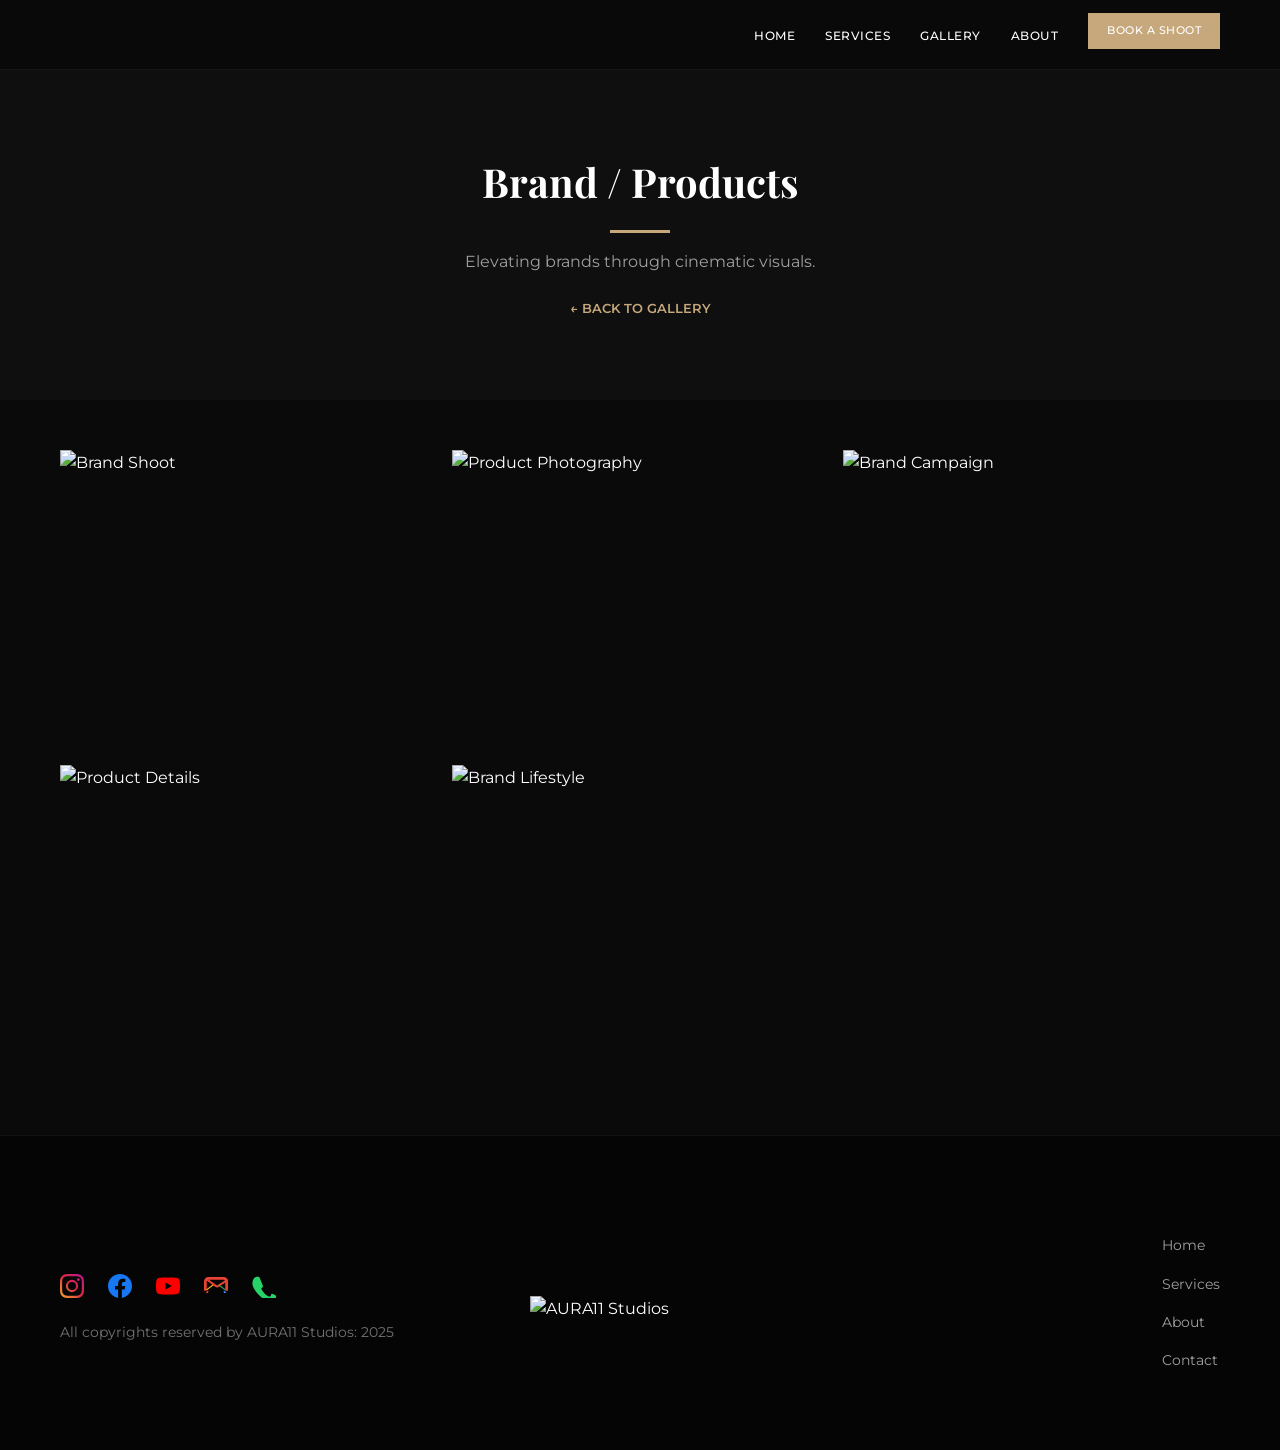
==== gallery-brand.html @ 8ce95c7d "Add files via upload" ====
<!DOCTYPE html>
<html lang="en">

<head>
    <meta charset="UTF-8">
    <meta name="viewport" content="width=device-width, initial-scale=1.0">
    <title>Brand & Products | AURA11 Studios</title>
    <meta name="description" content="Product photography and brand films by AURA11 Studios.">

    <!-- Fonts -->
    <link rel="preconnect" href="https://fonts.googleapis.com">
    <link rel="preconnect" href="https://fonts.gstatic.com" crossorigin>
    <link
        href="https://fonts.googleapis.com/css2?family=Montserrat:wght@300;400;500;600&family=Playfair+Display:ital,wght@0,400;0,600;0,700;1,400&display=swap"
        rel="stylesheet">

    <!-- CSS -->
    <link rel="stylesheet" href="style.css">
    <!-- Animations -->
    <link rel="stylesheet" href="css/animations.css">
</head>

<body>

    <!-- Header / Navigation -->
    <header id="main-header">
        <div class="container header-content">
            <a href="index.html" class="logo">
                <img src="images/logo.png" alt="AURA11 Studios" style="height: 130px; width: auto;">
            </a>
            <nav class="desktop-nav">
                <ul>
                    <li><a href="index.html#home">Home</a></li>
                    <li><a href="index.html#services">Services</a></li>
                    <li><a href="index.html#gallery" class="active">Gallery</a></li>
                    <li><a href="index.html#about">About</a></li>
                    <li><a href="index.html#contact" class="btn btn-primary small">Book a Shoot</a></li>
                </ul>
            </nav>
            <div class="mobile-menu-toggle">
                <span></span>
                <span></span>
                <span></span>
            </div>
        </div>
    </header>

    <!-- Page Title Section -->
    <section class="section alt-bg" style="padding-top: 150px; padding-bottom: 40px;">
        <div class="container">
            <div class="section-header">
                <h2>Brand / Products</h2>
                <div class="separator"></div>
                <p class="section-intro">Elevating brands through cinematic visuals.</p>
                <div style="margin-top: 20px;">
                    <a href="index.html#gallery" class="btn-text">&larr; Back to Gallery</a>
                </div>
            </div>
        </div>
    </section>

    <!-- Gallery Grid -->
    <section class="section">
        <div class="container">
            <div class="gallery-grid">
                <!-- Image 1 -->
                <div class="gallery-item">
                    <img src="images/images2/30.16.JPG" alt="Brand Shoot">
                    <div class="gallery-overlay">
                        <h3>Brand Shoot</h3>
                        <p>Brand</p>
                    </div>
                </div>
                <!-- Image 2 -->
                <div class="gallery-item">
                    <img src="images/images2/MKD09073.jpg" alt="Product Photography">
                    <div class="gallery-overlay">
                        <h3>Product Photography</h3>
                        <p>Products</p>
                    </div>
                </div>
                <!-- Image 3 -->
                <div class="gallery-item">
                    <img src="images/images2/VRP02218.JPG" alt="Brand Campaign">
                    <div class="gallery-overlay">
                        <h3>Brand Campaign</h3>
                        <p>Brand</p>
                    </div>
                </div>
                <!-- Image 4 -->
                <div class="gallery-item">
                    <img src="images/images2/VRP02264.JPG" alt="Product Details">
                    <div class="gallery-overlay">
                        <h3>Product Details</h3>
                        <p>Products</p>
                    </div>
                </div>
                <!-- Image 5 -->
                <div class="gallery-item">
                    <img src="images/images2/brand.JPG" alt="Brand Lifestyle">
                    <div class="gallery-overlay">
                        <h3>Brand Lifestyle</h3>
                        <p>Brand</p>
                    </div>
                </div>
            </div>
        </div>
    </section>

    <!-- Footer -->
    <footer>
        <div class="container footer-content-grid">
            <!-- Left Column: Socials & Copyright -->
            <div class="footer-left">
                <div class="footer-socials">
                    <!-- Instagram -->
                    <a href="https://www.instagram.com/aura11_studios?igsh=eW1kbDA1bnYzZHl5" target="_blank"
                        class="social-icon" aria-label="Instagram">
                        <svg width="24" height="24" viewBox="0 0 24 24" fill="none" xmlns="http://www.w3.org/2000/svg">
                            <defs>
                                <linearGradient id="instaGrad" x1="2" y1="22" x2="22" y2="2"
                                    gradientUnits="userSpaceOnUse">
                                    <stop offset="0%" stop-color="#f09433" />
                                    <stop offset="25%" stop-color="#e6683c" />
                                    <stop offset="50%" stop-color="#dc2743" />
                                    <stop offset="75%" stop-color="#cc2366" />
                                    <stop offset="100%" stop-color="#bc1888" />
                                </linearGradient>
                            </defs>
                            <path
                                d="M12 2.163c3.204 0 3.584.012 4.85.07 3.252.148 4.771 1.691 4.919 4.919.058 1.265.069 1.645.069 4.849 0 3.205-.012 3.584-.069 4.849-.149 3.225-1.664 4.771-4.919 4.919-1.266.058-1.644.07-4.85.07-3.204 0-3.584-.012-4.849-.07-3.26-.149-4.771-1.699-4.919-4.92-.058-1.265-.07-1.644-.07-4.849 0-3.204.013-3.583.07-4.849.149-3.227 1.664-4.771 4.919-4.919 1.266-.057 1.645-.069 4.849-.069zM12 0C8.741 0 8.333.014 7.053.072 2.695.272.273 2.69.073 7.052.014 8.333 0 8.741 0 12c0 3.259.014 3.668.072 4.948.2 4.358 2.618 6.78 6.98 6.98C8.333 23.986 8.741 24 12 24c3.259 0 3.668-.014 4.948-.072 4.354-.2 6.782-2.618 6.979-6.98.059-1.28.073-1.689.073-4.948 0-3.259-.014-3.667-.072-4.947-.196-4.354-2.617-6.78-6.979-6.98C15.668.014 15.259 0 12 0zm0 5.838a6.162 6.162 0 100 12.324 6.162 6.162 0 000-12.324zM12 16a4 4 0 110-8 4 4 0 010 8zm6.406-11.845a1.44 1.44 0 100 2.881 1.44 1.44 0 000-2.881z"
                                fill="url(#instaGrad)" />
                        </svg>
                    </a>
                    <!-- Facebook -->
                    <a href="https://www.facebook.com" target="_blank" class="social-icon" aria-label="Facebook">
                        <svg width="24" height="24" viewBox="0 0 24 24" fill="#1877F2"
                            xmlns="http://www.w3.org/2000/svg">
                            <path
                                d="M24 12.073c0-6.627-5.373-12-12-12s-12 5.373-12 12c0 5.99 4.388 10.954 10.125 11.854v-8.385H7.078v-3.47h3.047V9.43c0-3.007 1.792-4.669 4.533-4.669 1.312 0 2.686.235 2.686.235v2.953H15.83c-1.491 0-1.956.925-1.956 1.874v2.25h3.328l-.532 3.47h-2.796v8.385C19.612 23.027 24 18.062 24 12.073z" />
                        </svg>
                    </a>
                    <!-- YouTube -->
                    <a href="https://m.youtube.com/%40aura11studios" target="_blank" class="social-icon"
                        aria-label="YouTube">
                        <svg width="24" height="24" viewBox="0 0 24 24" fill="#FF0000"
                            xmlns="http://www.w3.org/2000/svg">
                            <path
                                d="M23.498 6.186a3.016 3.016 0 00-2.122-2.136C19.505 3.545 12 3.545 12 3.545s-7.505 0-9.377.505A3.017 3.017 0 00.502 6.186C0 8.07 0 12 0 12s0 3.93.502 5.814a3.016 3.016 0 002.122 2.136c1.871.505 9.376.505 9.376.505s7.505 0 9.377-.505a3.015 3.015 0 002.122-2.136C24 15.93 24 12 24 12s0-3.93-.502-5.814zM9.545 15.568V8.432L15.818 12l-6.273 3.568z" />
                        </svg>
                    </a>
                    <!-- Gmail -->
                    <a href="mailto:aura11studios@gmail.com" class="social-icon" aria-label="Email">
                        <svg width="24" height="24" viewBox="0 0 24 24" fill="none" xmlns="http://www.w3.org/2000/svg">
                            <path
                                d="M19.5 3h-15C2.02 3 0 5.02 0 7.5v8.71c0 .32.22.58.53.58h1.66c.32 0 .53-.22.53-.53V7.5C2.72 6.54 3.5 5.72 4.5 5.72h15c.96 0 1.78.82 1.78 1.78v8.76c0 .31.22.53.53.53h1.66c.31 0 .53-.26.53-.58V7.5C24 5.02 21.98 3 19.5 3z"
                                fill="#EA4335" />
                            <path
                                d="M11.51 13.06L2.3 6.35c-.47-.35-.55-1.02-.19-1.46.36-.44 1.05-.51 1.49-.15l9.42 6.85 9.38-6.19c.47-.31 1.1-.18 1.41.29.31.47.18 1.1-.29 1.41l-9.33 6.16c-.68.45-1.57.4-2.18-.2z"
                                fill="#EA4335" />
                            <path d="M3.23 15.99l6.39-4.8L8.68 10.5 1.5 15.99h1.73z" fill="#FBBC04" />
                            <path d="M20.68 15.99l-6.26-4.52 1.05-.77 6.94 5.29h-1.73z" fill="#34A853" />
                            <path d="M1.5 15.99V18c0 .55.45 1 1 1h1.72v-3.01l-2.72 3z" fill="#EA4335" />
                            <path d="M22.5 15.99V18c0 .55-.45 1-1 1h-1.72v-3.01l2.72 3z" fill="#4285F4" />
                        </svg>
                    </a>
                    <!-- Phone -->
                    <a href="tel:+919849347208" class="social-icon" aria-label="Phone">
                        <svg width="24" height="24" viewBox="0 0 24 24" fill="#25D366"
                            xmlns="http://www.w3.org/2000/svg">
                            <path
                                d="M7.64 3.638c-.375-.85-1.087-.872-1.587-.887-.412-.013-.887-.013-1.362-.013-.475 0-1.25.175-1.9.875C2.138 4.313.4 5.963.4 9.325c0 3.363 2.45 6.613 2.8 7.075.337.463 4.8 7.338 11.625 10.288 4.525 1.95 5.45 1.563 6.425 1.463 1.087-.1 3.487-1.425 3.975-2.8.487-1.375.487-2.55.337-2.8-.15-.25-.55-.4-1.162-.713-.613-.312-3.626-1.787-4.188-2-.563-.2-1.013.063-1.188 1.038-.287 1.6-1.5 1.838-2.225 1.5-3.325-1.55-5.5-3.875-7.375-7.188-.413-.737.412-1.1.912-1.725.213-.262.438-.6.65-.95.225-.363.113-.688-.05-.9-.163-.213-1.425-3.438-1.938-4.713z" />
                        </svg>
                    </a>
                </div>
                <p class="copyright">All copyrights reserved by AURA11 Studios: 2025</p>
            </div>
            <!-- Center Column: Logo -->
            <div class="footer-center">
                <img src="images/aura_logo_gold.png" alt="AURA11 Studios" class="footer-logo">
            </div>
            <!-- Right Column: Links -->
            <div class="footer-right">
                <ul class="footer-links">
                    <li><a href="index.html">Home</a></li>
                    <li><a href="index.html#services">Services</a></li>
                    <li><a href="index.html#about">About</a></li>
                    <li><a href="index.html#contact">Contact</a></li>
                </ul>
            </div>
        </div>
    </footer>

    <!-- Lightbox Modal -->
    <div id="lightbox" class="lightbox">
        <span class="lightbox-close">&times;</span>
        <img class="lightbox-content" id="lightbox-img">
        <div class="lightbox-caption"></div>
    </div>

    <!-- JS -->
    <script src="main.js"></script>
    <script defer src="js/animations.js"></script>
</body>

</html>

<!-- Lightbox Modal -->
<div id="lightbox" class="lightbox">
    <span class="lightbox-close">&times;</span>
    <img class="lightbox-content" id="lightbox-img">
    <div class="lightbox-caption"></div>
</div>

<!-- JS -->
<script src="main.js"></script>
<script defer src="js/animations.js"></script>
</body>

</html>
---- style.css ----
:root {
    /* Colors */
    --bg-dark: #0a0a0a;
    --bg-card: #141414;
    --bg-light: #ffffff;
    --text-primary: #ffffff;
    --text-secondary: #a0a0a0;
    --text-dark: #1a1a1a;
    --accent-gold: #c6a87c;
    --accent-gold-hover: #b0936a;
    /* Typography */
    --font-heading: 'Playfair Display', serif;
    --font-body: 'Montserrat', sans-serif;
    /* Spacing */
    --spacing-container: 1200px;
    --spacing-section: 6rem;
}

* {
    margin: 0;
    padding: 0;
    box-sizing: border-box;
}

html {
    scroll-behavior: smooth;
    scroll-padding-top: 150px;
    /* Offset for fixed header */
}

body {
    font-family: var(--font-body);
    background-color: var(--bg-dark);
    color: var(--text-primary);
    line-height: 1.6;
    overflow-x: hidden;
}

h1,
h2,
h3,
h4,
h5,
h6 {
    font-family: var(--font-heading);
    color: var(--text-primary);
}

a {
    text-decoration: none;
    color: inherit;
    transition: all 0.3s ease;
}

ul {
    list-style: none;
}

img {
    max-width: 100%;
    display: block;
}

/* Utilities */
.container {
    max-width: var(--spacing-container);
    margin: 0 auto;
    padding: 0 20px;
}

.section {
    padding: 70px 0;
}

.section+.section {
    padding-top: 50px;
}

.alt-bg {
    background-color: #0f0f0f;
}

.section-header {
    text-align: center;
    margin-bottom: 2.5rem;
}

.section-header h2 {
    font-size: 2.5rem;
    margin-bottom: 1rem;
    margin-top: 0;
}

.section-header.text-left {
    text-align: left;
}

.section-header .separator.left {
    margin: 0;
}

.section-intro {
    color: var(--text-secondary);
    margin-top: 1rem;
    max-width: 600px;
    margin-left: auto;
    margin-right: auto;
}

.separator {
    width: 60px;
    height: 3px;
    background-color: var(--accent-gold);
    margin: 0 auto;
}

/* Buttons */
.btn {
    display: inline-block;
    padding: 14px 32px;
    font-size: 0.9rem;
    font-weight: 500;
    text-transform: uppercase;
    letter-spacing: 1px;
    cursor: pointer;
    border: 1px solid transparent;
    transition: all 0.3s ease;
}

.btn-primary {
    background-color: var(--accent-gold);
    color: var(--bg-dark);
}

.btn-primary:hover {
    background-color: var(--accent-gold-hover);
}

.btn-secondary {
    border-color: var(--text-primary);
    color: var(--text-primary);
    background: transparent;
}

.btn-secondary:hover {
    background-color: var(--text-primary);
    color: var(--bg-dark);
}

.btn.small {
    padding: 10px 20px;
    font-size: 0.8rem;
}

.btn-text {
    background: none;
    border: none;
    color: var(--accent-gold);
    font-weight: 600;
    cursor: pointer;
    text-transform: uppercase;
    font-size: 0.8rem;
    padding: 0;
}

.btn-text:hover {
    color: var(--text-primary);
}

/* Header */
.mobile-menu-overlay {
    display: none;
}

#main-header {
    position: fixed;
    top: 0;
    left: 0;
    width: 100%;
    z-index: 1000;
    padding: 10px 0;
    /* Compact padding */
    background: rgba(10, 10, 10, 0.95);
    backdrop-filter: blur(10px);
    border-bottom: 1px solid rgba(255, 255, 255, 0.05);
    height: 70px;
    /* Fixed compact height */
    display: flex;
    align-items: center;
}

.header-content {
    display: flex;
    justify-content: space-between;
    align-items: center;
    width: 100%;
    height: 100%;
}

.logo {
    display: flex;
    align-items: center;
    position: relative;
    height: 100%;
    width: 200px;
    /* Reserve width for layout */
}

.logo img {
    /* Large visual size, decoupled from layout height */
    height: 120px;
    width: auto;
    position: absolute;
    top: 50%;
    left: 0;
    transform: translateY(-50%);
    transition: height 0.3s ease;
}

@media (max-width: 768px) {
    .logo img {
        height: 80px !important;
        /* Smaller but still bold on mobile */
    }
}

.desktop-nav ul {
    display: flex;
    align-items: center;
    gap: 30px;
}

.desktop-nav a {
    font-size: 0.75rem;
    text-transform: uppercase;
    letter-spacing: 0.5px;
    font-weight: 500;
    position: relative;
    padding-bottom: 3px;
    color: var(--text-primary);
}

.desktop-nav a:hover {
    color: var(--accent-gold);
}

.desktop-nav a::after {
    content: '';
    position: absolute;
    bottom: 0;
    left: 0;
    width: 0;
    height: 1px;
    background-color: var(--accent-gold);
    transition: width 0.3s ease;
}

.desktop-nav a.active::after {
    width: 100%;
}


.desktop-nav a.active {
    color: var(--accent-gold);
}

/* Compact Button for Header */
.btn.small {
    padding: 8px 18px;
    font-size: 0.7rem;
    letter-spacing: 0.5px;
    border-radius: 0;
    border: 1px solid var(--accent-gold);
}

/* Hero Section */
/* Hero Section (Cinematic Redesign) */
/* Hero Section (Cinematic Redesign) */
#hero {
    position: relative;
    height: 100vh;
    height: 100dvh;
    /* Mobile friendly */
    width: 100%;
    display: flex;
    justify-content: center;
    align-items: center;
    text-align: center;
    overflow: hidden;
    /* Clips the zooming image */
}

/* Background Wrapper (For Parallax/Zoom) */
.hero-bg-wrapper {
    position: absolute;
    top: 0;
    left: 0;
    width: 100%;
    height: 100%;
    z-index: -2;
}

.hero-bg-image {
    width: 100%;
    height: 100%;
    background-size: cover;
    background-position: center;
    /* Ken Burns Effect */
    animation: kenBurns 20s infinite alternate ease-in-out;
    transform-origin: center center;
    will-change: transform;
}

/* Ken Burns Keyframes */
@keyframes kenBurns {
    0% {
        transform: scale(1);
    }

    100% {
        transform: scale(1.25);
    }
}

/* Cinematic Overlays */
.hero-overlay {
    position: absolute;
    top: 0;
    left: 0;
    width: 100%;
    height: 100%;
    background: linear-gradient(to bottom,
            rgba(10, 10, 10, 0.3) 0%,
            rgba(10, 10, 10, 0.4) 50%,
            rgba(10, 10, 10, 0.9) 100%),
        radial-gradient(circle at center, transparent 0%, rgba(0, 0, 0, 0.4) 100%);
    z-index: -1;
}

/* Film Grain Texture */
.hero-grain {
    position: absolute;
    top: 0;
    left: 0;
    width: 100%;
    height: 100%;
    pointer-events: none;
    z-index: -1;
    opacity: 0.05;
    background-image: url("data:image/svg+xml,%3Csvg viewBox='0 0 200 200' xmlns='http://www.w3.org/2000/svg'%3E%3Cfilter id='noiseFilter'%3E%3CfeTurbulence type='fractalNoise' baseFrequency='0.65' numOctaves='3' stitchTiles='stitch'/%3E%3C/filter%3E%3Crect width='100%25' height='100%25' filter='url(%23noiseFilter)'/%3E%3C/svg%3E");
}

/* Content Styling */
.hero-content {
    position: relative;
    z-index: 2;
    padding: 0 20px;
    max-width: 900px;
}

.hero-content h1 {
    font-size: 4.5rem;
    font-weight: 700;
    line-height: 1.1;
    margin-bottom: 2rem;
    text-shadow: 0 10px 30px rgba(0, 0, 0, 0.5);
    color: #fff;
}

.hero-content h1 span {
    color: var(--accent-gold);
    font-style: italic;
    background: linear-gradient(45deg, #c6a87c, #f1dca7, #c6a87c);
    -webkit-background-clip: text;
    background-clip: text;
    -webkit-text-fill-color: transparent;
    background-size: 200% auto;
    animation: shine 4s linear infinite;
}

.hero-content p {
    font-size: 1.2rem;
    color: rgba(255, 255, 255, 0.9);
    margin-bottom: 3rem;
    max-width: 600px;
    margin-left: auto;
    margin-right: auto;
    font-weight: 300;
    letter-spacing: 0.5px;
}

/* Entrance Animations */
.animate-text {
    opacity: 0;
    transform: translateY(30px);
    animation: fadeInUp 1s cubic-bezier(0.2, 0.8, 0.2, 1) forwards;
}

.delay-1 {
    animation-delay: 0.5s;
}

.delay-2 {
    animation-delay: 0.8s;
}

.delay-3 {
    animation-delay: 1.1s;
}

.delay-4 {
    animation-delay: 1.5s;
}

@keyframes fadeInUp {
    to {
        opacity: 1;
        transform: translateY(0);
    }
}

@keyframes shine {
    to {
        background-position: 200% center;
    }
}

/* CTA Buttons */
.cta-group {
    display: flex;
    gap: 20px;
    justify-content: center;
}

.btn {
    padding: 16px 36px;
    border-radius: 4px;
    font-size: 0.9rem;
    font-weight: 500;
    text-transform: uppercase;
    letter-spacing: 1.5px;
    transition: all 0.4s cubic-bezier(0.2, 0.8, 0.2, 1);
    position: relative;
    overflow: hidden;
}

.btn-primary {
    background-color: var(--accent-gold);
    color: #000;
    border: 1px solid var(--accent-gold);
}

.btn-primary:hover {
    background-color: var(--accent-gold-hover);
    transform: translateY(-3px) scale(1.02);
    box-shadow: 0 10px 20px rgba(198, 168, 124, 0.3);
}

.btn-secondary {
    background-color: transparent;
    color: #fff;
    border: 1px solid rgba(255, 255, 255, 0.3);
    backdrop-filter: blur(5px);
}

.btn-secondary:hover {
    background-color: rgba(255, 255, 255, 0.1);
    border-color: #fff;
    transform: translateY(-3px);
}

/* Scroll Indicator */
.scroll-indicator {
    position: absolute;
    bottom: 40px;
    left: 50%;
    transform: translateX(-50%);
    opacity: 0.7;
}

.mouse {
    width: 26px;
    height: 42px;
    border: 2px solid rgba(255, 255, 255, 0.6);
    border-radius: 20px;
    position: relative;
}

.wheel {
    width: 2px;
    height: 6px;
    background: #fff;
    position: absolute;
    top: 8px;
    left: 50%;
    transform: translateX(-50%);
    border-radius: 2px;
    animation: scroll 2s infinite;
}

@keyframes scroll {
    0% {
        opacity: 1;
        top: 8px;
    }

    100% {
        opacity: 0;
        top: 24px;
    }
}

/* Hide Services Strip if no longer in HTML */
.hero-services-strip {
    display: none;
}



/* About Section */
.about-wrapper {
    display: flex;
    align-items: center;
    gap: 4rem;
}

.about-text {
    flex: 1;
}

.about-text .lead-text {
    font-size: 1.2rem;
    color: var(--text-primary);
    margin-bottom: 1.5rem;
    font-weight: 500;
}

.about-text p {
    color: var(--text-secondary);
    margin-bottom: 1.5rem;
}

.about-media {
    flex: 1;
}

.image-stack {
    position: relative;
    height: 400px;
}

.image-stack img {
    position: absolute;
    border-radius: 4px;
    object-fit: cover;
    box-shadow: 0 20px 40px rgba(0, 0, 0, 0.4);
}

.img-back {
    width: 80%;
    height: 100%;
    top: 0;
    right: 0;
    opacity: 0.6;
    border: 1px solid var(--text-secondary);
}

.img-front {
    width: 60%;
    height: 70%;
    bottom: -20px;
    left: 0;
    border: 2px solid var(--accent-gold);
    z-index: 1;
}

.stats-grid {
    display: flex;
    gap: 2rem;
    margin-top: 2rem;
    padding-top: 2rem;
    border-top: 1px solid rgba(255, 255, 255, 0.1);
}

.stat-item {
    display: flex;
    flex-direction: column;
}

.stat-number {
    font-family: var(--font-heading);
    font-size: 2rem;
    color: var(--accent-gold);
    font-weight: 700;
}

.stat-label {
    font-size: 0.8rem;
    text-transform: uppercase;
    color: var(--text-secondary);
}

/* Services Section */
.services-grid {
    display: grid;
    grid-template-columns: repeat(auto-fit, minmax(250px, 1fr));
    gap: 30px;
}

.service-card {
    background: var(--bg-card);
    padding: 40px 30px;
    border: 1px solid rgba(255, 255, 255, 0.05);
    transition: all 0.3s ease;
    cursor: default;
}

.service-card:hover {
    transform: translateY(-5px);
    border-color: var(--accent-gold);
    background: #1a1a1a;
}

.service-icon {
    font-size: 2.5rem;
    margin-bottom: 1.5rem;
    color: var(--accent-gold);
}

.service-card h3 {
    font-size: 1.2rem;
    margin-bottom: 1rem;
    font-weight: 600;
}

.service-card p {
    color: var(--text-secondary);
    font-size: 0.95rem;
}

/* Gallery Section */
.gallery-filters {
    display: flex;
    justify-content: center;
    flex-wrap: wrap;
    gap: 15px;
    margin-top: 2rem;
}

.filter-btn {
    background: transparent;
    border: 1px solid rgba(255, 255, 255, 0.2);
    color: var(--text-secondary);
    padding: 8px 20px;
    text-transform: uppercase;
    font-size: 0.8rem;
    cursor: pointer;
    transition: all 0.3s ease;
}

.filter-btn.active,
.filter-btn:hover {
    border-color: var(--accent-gold);
    color: var(--accent-gold);
}

.gallery-grid {
    display: grid;
    grid-template-columns: repeat(auto-fill, minmax(300px, 1fr));
    gap: 15px;
}

.gallery-item {
    position: relative;
    width: 100%;
    height: 300px;
    overflow: hidden;
    cursor: pointer;
}

.gallery-item img {
    width: 100%;
    height: 100%;
    object-fit: cover;
    transition: transform 0.5s ease;
}

.gallery-item:hover img {
    transform: scale(1.1);
}

.gallery-overlay {
    position: absolute;
    top: 0;
    left: 0;
    width: 100%;
    height: 100%;
    background: rgba(0, 0, 0, 0.7);
    display: flex;
    flex-direction: column;
    justify-content: center;
    align-items: center;
    opacity: 0;
    transition: opacity 0.3s ease;
}

.gallery-item:hover .gallery-overlay {
    opacity: 1;
}

.gallery-overlay h3 {
    font-size: 1.2rem;
    margin-bottom: 0.5rem;
}

.gallery-overlay p {
    color: var(--accent-gold);
    font-size: 0.9rem;
    text-transform: uppercase;
}

.gallery-item.hidden {
    display: none;
}

/* Team Section */
.team-grid {
    display: grid;
    grid-template-columns: repeat(auto-fit, minmax(250px, 1fr));
    gap: 30px;
}

.team-card {
    background: var(--bg-card);
    overflow: hidden;
    position: relative;
    border: 1px solid rgba(255, 255, 255, 0.05);
    transition: transform 0.4s ease, box-shadow 0.4s ease;
}

.team-card:hover {
    transform: translateY(-10px);
    box-shadow: 0 10px 20px rgba(0, 0, 0, 0.5);
    border-color: var(--accent-gold);
}

.team-img-wrapper {
    width: 100%;
    height: 350px;
    overflow: hidden;
}

.team-img-wrapper img {
    width: 100%;
    height: 100%;
    object-fit: cover;
    transition: transform 0.8s cubic-bezier(0.25, 1, 0.5, 1);
    filter: grayscale(100%);
}

.team-card:hover .team-img-wrapper img {
    transform: scale(1.1);
    filter: grayscale(0%);
}

.team-info {
    padding: 20px;
    text-align: center;
    position: relative;
    z-index: 2;
    background: var(--bg-card);
}

.team-info h3 {
    font-size: 1.2rem;
    margin-bottom: 0.5rem;
    color: var(--text-primary);
}

.team-info .role {
    color: var(--accent-gold);
    font-size: 0.9rem;
    text-transform: uppercase;
    letter-spacing: 1px;
}

/* GLOBAL ANIMATIONS */
.fade-in {
    opacity: 0;
    transform: translateY(30px);
    transition: opacity 0.8s ease-out, transform 0.8s ease-out;
    will-change: opacity, transform;
}

.fade-in.visible {
    opacity: 1;
    transform: translateY(0);
}

/* --- New About Section (Editorial) --- */
.about-section {
    background: #080808;
}

/* HERO */
.about-hero {
    position: relative;
    height: 65vh;
    overflow: hidden;
}

.about-hero img {
    width: 100%;
    height: 100%;
    object-fit: cover;
}

.about-hero-overlay {
    position: absolute;
    inset: 0;
    background: linear-gradient(rgba(0, 0, 0, 0.55),
            rgba(0, 0, 0, 0.85));
    display: flex;
    flex-direction: column;
    justify-content: center;
    align-items: center;
}

.about-hero-overlay h1 {
    font-size: clamp(2.5rem, 5vw, 4rem);
    margin-bottom: 12px;
}

/* STORY */
.about-story {
    padding: 80px 0 40px;
    /* REDUCED bottom padding */
}

.about-grid {
    display: grid;
    grid-template-columns: 1.1fr 0.9fr;
    gap: 60px;
    align-items: stretch;
    /* Stretch to match height */
}

.about-text .lead-text {
    font-size: 1.3rem;
    line-height: 1.5;
    margin-bottom: 24px;
    color: var(--accent-gold);
    /* Highlighting lead text */
}

.about-text p {
    margin-bottom: 18px;
    color: var(--text-secondary);
}

.about-steps {
    margin-top: 28px;
    font-style: italic;
    color: var(--accent-gold);
}

.about-image {
    height: 100%;
}

.about-image img {
    width: 100%;
    height: 100%;
    border-radius: 6px;
    object-fit: cover;
}

@media (max-width: 900px) {
    .about-grid {
        grid-template-columns: 1fr;
    }

    .about-hero {
        height: 50vh;
    }
}

/* Team Section Spacing Refinement */
.team-section {
    padding-top: 40px;
}

.team-section .section-header {
    margin-bottom: 2rem;
}

/* Visual Services Theme */
.services-visual {
    background: #080808;
}

.services-visual-grid {
    display: grid;
    grid-template-columns: repeat(auto-fit, minmax(260px, 1fr));
    gap: 30px;
}

.service-visual-card {
    position: relative;
    height: 340px;
    overflow: hidden;
    border: 1px solid rgba(255, 255, 255, 0.05);
    /* Subtle border for definition */
}

.service-visual-card img {
    width: 100%;
    height: 100%;
    object-fit: cover;
    transition: transform 0.8s cubic-bezier(.22, .9, .32, 1);
}

.service-visual-card::after {
    content: "";
    position: absolute;
    inset: 0;
    background: linear-gradient(to top,
            rgba(0, 0, 0, 0.85),
            rgba(0, 0, 0, 0.2));
}

.service-overlay {
    position: absolute;
    bottom: 0;
    padding: 32px;
    z-index: 2;
}

.service-overlay h3 {
    font-size: 1.4rem;
    margin-bottom: 0;
}

.service-line {
    display: block;
    width: 50px;
    height: 2px;
    background: var(--accent-gold);
    margin: 12px 0;
}

.service-overlay p {
    color: var(--text-secondary);
    font-size: 0.95rem;
}

.service-visual-card:hover img {
    transform: scale(1.1);
}

/* Staggered delay classes could be added via JS, 
   but we use the JS observer index for that currently. */

/* Image Reveal Effect */
.reveal-img {
    opacity: 0;
    transform: scale(0.95);
    transition: opacity 1s ease, transform 1s cubic-bezier(0.25, 1, 0.5, 1);
}

.reveal-img.visible {
    opacity: 1;
    transform: scale(1);
}

/* Equipment Section */
.equipment-grid {
    display: grid;
    grid-template-columns: repeat(auto-fit, minmax(250px, 1fr));
    gap: 30px;
}

.equipment-card {
    background: var(--bg-card);
    border: 1px solid rgba(255, 255, 255, 0.05);
    transition: all 0.3s ease;
    text-align: center;
    padding-bottom: 20px;
}

.equipment-card:hover {
    border-color: var(--accent-gold);
    transform: translateY(-5px);
}

.equipment-card img {
    width: 100%;
    height: 200px;
    object-fit: cover;
    margin-bottom: 1.5rem;
    filter: grayscale(100%);
    transition: filter 0.3s ease;
}

.equipment-card:hover img {
    filter: grayscale(0%);
}

.equipment-info h3 {
    font-size: 1.2rem;
    margin-bottom: 0.5rem;
}

.equipment-info p {
    color: var(--text-secondary);
    font-size: 0.9rem;
}

/* Testimonials Section */
.testimonials-grid {
    display: grid;
    grid-template-columns: repeat(auto-fit, minmax(300px, 1fr));
    gap: 30px;
}

.testimonial-card {
    background: var(--bg-card);
    padding: 40px;
    border-left: 3px solid var(--accent-gold);
    position: relative;
}

.testimonial-card .quote {
    font-size: 1.1rem;
    font-style: italic;
    color: var(--text-secondary);
    margin-bottom: 1.5rem;
    line-height: 1.8;
}

.client-info h4 {
    font-size: 1rem;
    font-weight: 600;
}

.client-info span {
    font-size: 0.8rem;
    color: var(--accent-gold);
    text-transform: uppercase;
}

/* Contact Section */
.contact-wrapper {
    max-width: 800px;
    margin: 0 auto;
}

.contact-form .form-group {
    margin-bottom: 1.5rem;
}

.contact-form .form-row {
    display: flex;
    gap: 20px;
}

.contact-form .form-row .form-group {
    flex: 1;
}

.contact-form label {
    display: block;
    margin-bottom: 0.5rem;
    font-size: 0.9rem;
    color: var(--text-secondary);
}

.contact-form input,
.contact-form select,
.contact-form textarea {
    width: 100%;
    padding: 12px 15px;
    background: rgba(20, 20, 20, 0.8);
    border: 1px solid rgba(255, 255, 255, 0.1);
    color: var(--text-primary);
    font-family: var(--font-body);
    font-size: 1rem;
    transition: all 0.3s ease;
}

.contact-form input:focus,
.contact-form select:focus,
.contact-form textarea:focus {
    border-color: var(--accent-gold);
    outline: none;
    background: rgba(20, 20, 20, 1);
}

.contact-form .form-actions {
    text-align: center;
    margin-top: 2rem;
}

/* Modals */
.lightbox,
.video-modal {
    display: none;
    position: fixed;
    z-index: 2000;
    top: 0;
    left: 0;
    width: 100%;
    height: 100%;
    background-color: rgba(0, 0, 0, 0.95);
    align-items: center;
    justify-content: center;
}

/* Lightbox specific */
.lightbox-content {
    max-width: 90%;
    max-height: 80vh;
    border: 2px solid var(--accent-gold);
}

.lightbox-close,
.video-modal-close {
    position: absolute;
    top: 30px;
    right: 40px;
    color: #fff;
    font-size: 40px;
    font-weight: bold;
    cursor: pointer;
    z-index: 2001;
}

/* Video Modal specific */
.video-modal-content {
    width: 80%;
    max-width: 900px;
    aspect-ratio: 16/9;
    background: #000;
}

/* WhatsApp Float */
.whatsapp-float {
    position: fixed;
    bottom: 30px;
    right: 30px;
    background-color: #25D366;
    color: white;
    width: 60px;
    height: 60px;
    border-radius: 50%;
    display: flex;
    align-items: center;
    justify-content: center;
    box-shadow: 0 4px 10px rgba(0, 0, 0, 0.3);
    z-index: 999;
}

.whatsapp-float:hover {
    transform: translateY(-5px);
}

/* Footer */
footer {
    background-color: #050505;
    padding: 6rem 0 4rem;
    /* Increased padding */
    border-top: 1px solid rgba(255, 255, 255, 0.05);
}

.footer-content-grid {
    display: grid;
    grid-template-columns: 1.5fr 1fr 1.5fr;
    gap: 2rem;
    align-items: center;
}

.footer-left {
    text-align: left;
}

.footer-socials {
    display: flex;
    gap: 1.5rem;
    margin-bottom: 1.5rem;
    align-items: center;
}

.social-icon {
    display: inline-flex;
    transition: transform 0.3s ease;
}

.social-icon:hover {
    transform: scale(1.15);
}

.copyright {
    color: var(--text-secondary);
    font-size: 0.85rem;
    opacity: 0.7;
}

.footer-center {
    display: flex;
    justify-content: center;
    align-items: center;
}

/* Footer Logo */
.footer-logo {
    height: auto;
    width: 220px;
    /* Increased for visibility */
    max-width: 100%;
}

.footer-right {
    display: flex;
    justify-content: flex-end;
    gap: 4rem;
    text-align: left;
}

.footer-links li {
    margin-bottom: 0.8rem;
}

.footer-links a {
    color: var(--text-secondary);
    font-size: 0.9rem;
    text-transform: capitalize;
    /* As per reference */
    border-bottom: 1px solid transparent;
    padding-bottom: 2px;
}

.footer-links a:hover {
    color: var(--accent-gold);
    border-bottom-color: var(--accent-gold);
}

/* Mobile Footer */
@media (max-width: 900px) {
    .footer-content-grid {
        grid-template-columns: 1fr;
        text-align: center;
        gap: 4rem;
    }

    .footer-left {
        text-align: center;
        order: 2;
        /* Move socials/copyright below logo */
    }

    .footer-socials {
        justify-content: center;
    }

    .footer-center {
        order: 1;
        /* Logo active first */
    }

    .footer-right {
        order: 3;
        justify-content: center;
        /* Center these on mobile too */
        gap: 2rem;
    }
}

/* Mobile Toggle */
.mobile-menu-toggle {
    display: none;
    flex-direction: column;
    gap: 6px;
    cursor: pointer;
}

.mobile-menu-toggle span {
    width: 30px;
    height: 2px;
    background-color: var(--text-primary);
}

@media (max-width: 768px) {
    .menu-toggle {
        display: flex;
    }

    .desktop-nav {
        display: none;
    }

    /* Hero Mobile Optimization */
    .hero-content {
        padding: 0 15px;
    }

    .hero-content h1 {
        font-size: 2.8rem;
        margin-bottom: 1rem;
    }

    .hero-content p {
        font-size: 1rem;
        margin-bottom: 2rem;
        line-height: 1.5;
    }

    .cta-group {
        flex-direction: column;
        gap: 15px;
        width: 100%;
        max-width: 300px;
        margin: 0 auto;
    }

    .btn {
        width: 100%;
        padding: 14px 24px;
    }

    /* Mobile Menu Overlay */
    .mobile-menu-overlay {
        position: fixed;
        top: 0;
        left: 0;
        width: 100%;
        height: 100vh;
        background: rgba(5, 5, 5, 0.98);
        backdrop-filter: blur(15px);
        z-index: 999;
        display: flex;
        justify-content: center;
        align-items: center;
        opacity: 0;
        visibility: hidden;
        transition: all 0.4s cubic-bezier(0.4, 0, 0.2, 1);
        transform: translateY(-20px);
    }

    .mobile-menu-overlay.active {
        opacity: 1;
        visibility: visible;
        transform: translateY(0);
    }

    .mobile-nav ul {
        display: flex;
        flex-direction: column;
        gap: 30px;
        text-align: center;
    }

    .mobile-nav a {
        font-family: var(--font-heading);
        font-size: 2rem;
        color: var(--text-primary);
        text-transform: uppercase;
        letter-spacing: 2px;
        transition: color 0.3s ease;
    }

    .mobile-nav a:hover,
    .mobile-nav a:active {
        color: var(--accent-gold);
    }

    /* Hamburger Animation */
    .mobile-menu-toggle {
        z-index: 1001;
        /* Above layout */
    }

    .mobile-menu-toggle.active span:nth-child(1) {
        transform: rotate(45deg) translate(5px, 6px);
    }

    .mobile-menu-toggle.active span:nth-child(2) {
        opacity: 0;
    }

    .mobile-menu-toggle.active span:nth-child(3) {
        transform: rotate(-45deg) translate(5px, -6px);
    }

    .mobile-menu-toggle span {
        transition: all 0.3s ease;
    }

    /* Section adjustments */
    .section {
        padding: 50px 0;
    }

    .hero-services-strip ul {
        gap: 15px;
        justify-content: center;
    }

    .about-wrapper {
        flex-direction: column;
        gap: 2rem;
    }

    .image-stack {
        height: 300px;
    }

    .gallery-filters {
        gap: 10px;
    }

    .filter-btn {
        padding: 8px 16px;
        font-size: 0.75rem;
        flex: 1 1 auto;
        /* Grow buttons to fill width */
        text-align: center;
    }

    .contact-form .form-row {
        flex-direction: column;
        gap: 0;
    }

    /* Footer adjustments */
    .footer-content-grid {
        gap: 3rem;
    }
}

@media (max-width: 480px) {
    .hero-content h1 {
        font-size: 2.2rem;
    }

    .hero-content p {
        font-size: 0.9rem;
    }

    .logo img {
        height: 60px !important;
    }

    .section-header h2 {
        font-size: 2rem;
    }
}

/* FAQ Section styling */
.faq-section {
    background: #080808;
    /* cream like your light theme */
    padding: 80px 0;
}

.faq-section .section-header {
    margin-bottom: 40px;
}

.accordion-wrapper {
    max-width: 900px;
    margin: 0 auto;
}

/* Each FAQ item */
.accordion-item {
    border-bottom: 1px solid rgba(212, 175, 55, 0.35);
    /* subtle gold line */
    padding: 18px 0;
}

/* Clickable question row */
.accordion-header {
    display: flex;
    justify-content: space-between;
    align-items: center;
    cursor: pointer;
    gap: 16px;
}

.accordion-header h3 {
    font-size: 1rem;
    text-transform: uppercase;
    letter-spacing: 0.10em;
    margin: 0;
}

/* + icon */
.icon-plus {
    font-size: 1.4rem;
    line-height: 1;
    transition: transform 0.3s ease;
}

/* Hidden answer */
.accordion-content {
    max-height: 0;
    overflow: hidden;
    opacity: 0;
    transition: max-height 0.35s ease, opacity 0.3s ease;
    padding-top: 0;
}

/* When active/open */
.accordion-item.active .accordion-content {
    max-height: 200px;
    /* will be set more precisely by JS but this keeps it smooth */
    opacity: 1;
    padding-top: 10px;
}

.accordion-item.active .icon-plus {
    transform: rotate(45deg);
    /* makes + look like × / minus */
}

/* Animation Utility */
.fade-in {
    opacity: 0;
    transform: translateY(30px);
    transition: opacity 0.8s ease-out, transform 0.8s ease-out;
}

.fade-in.visible {
    opacity: 1;
    transform: translateY(0);
}
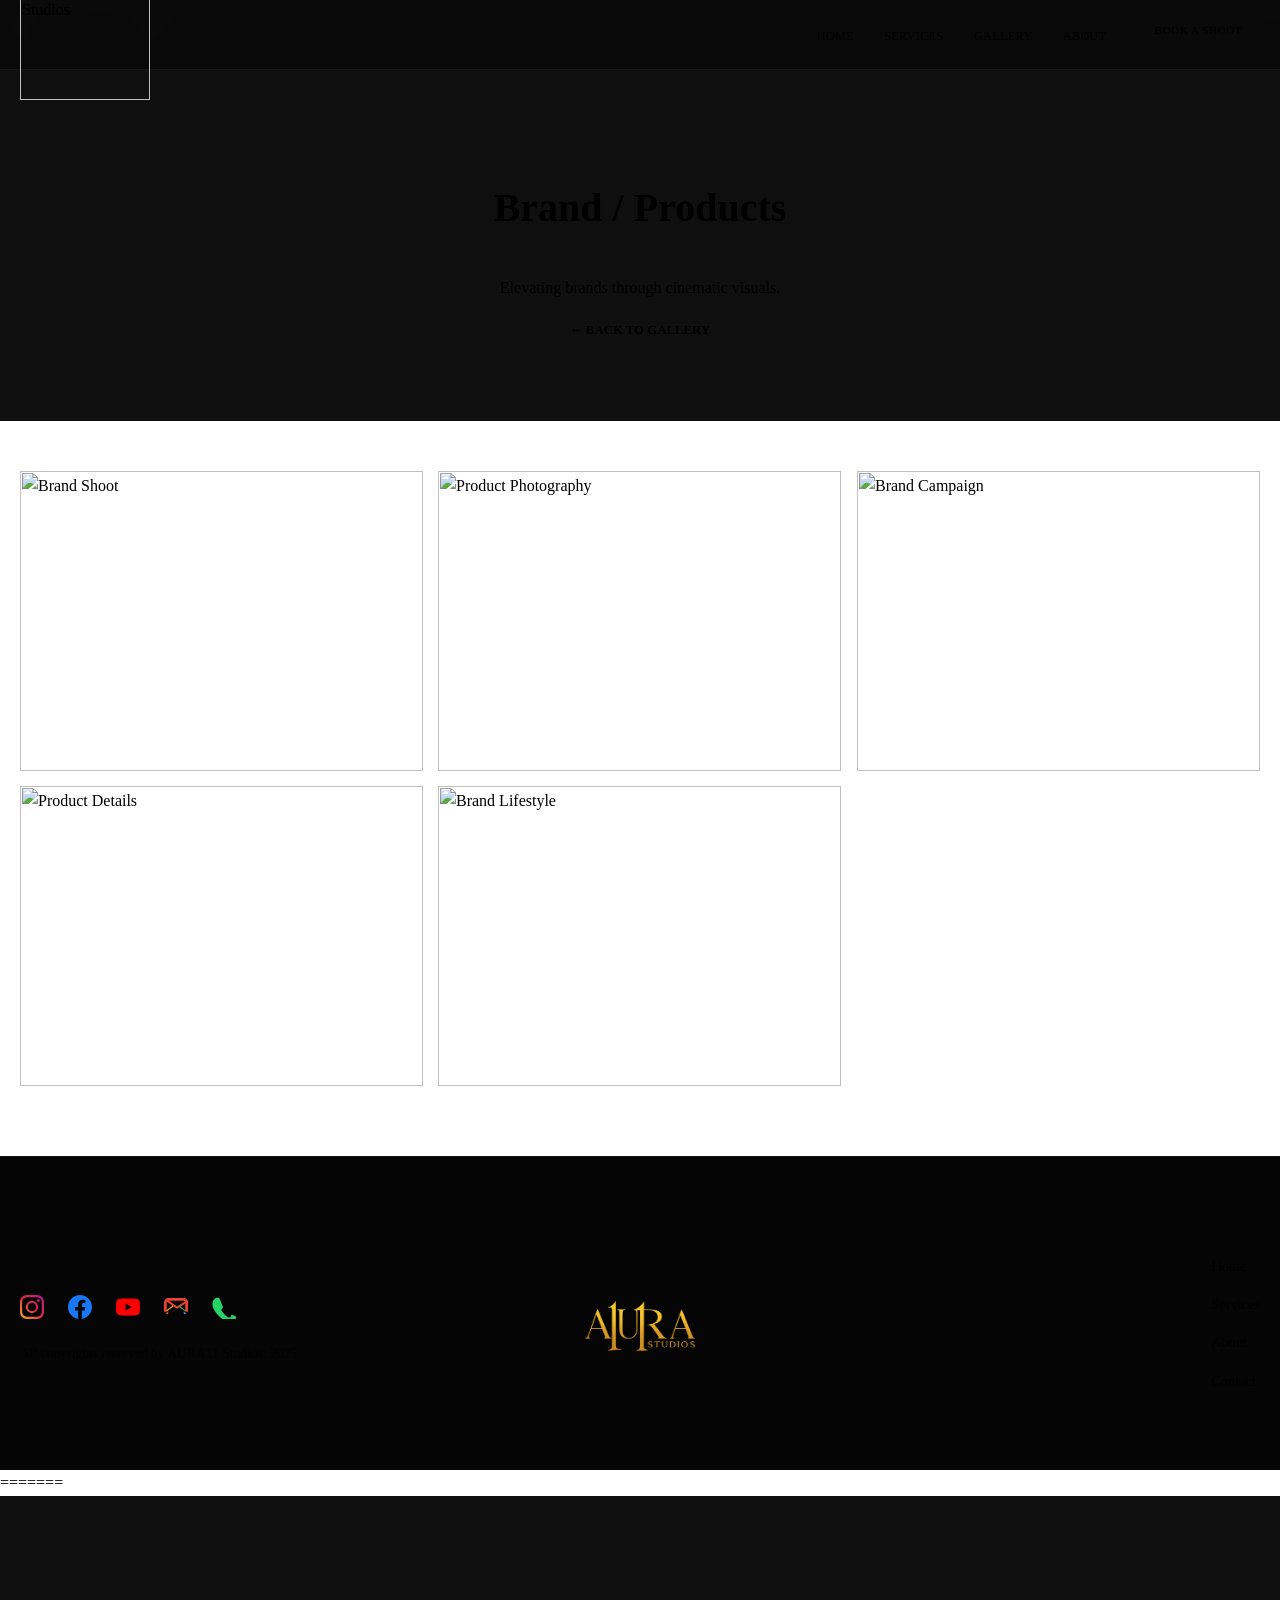
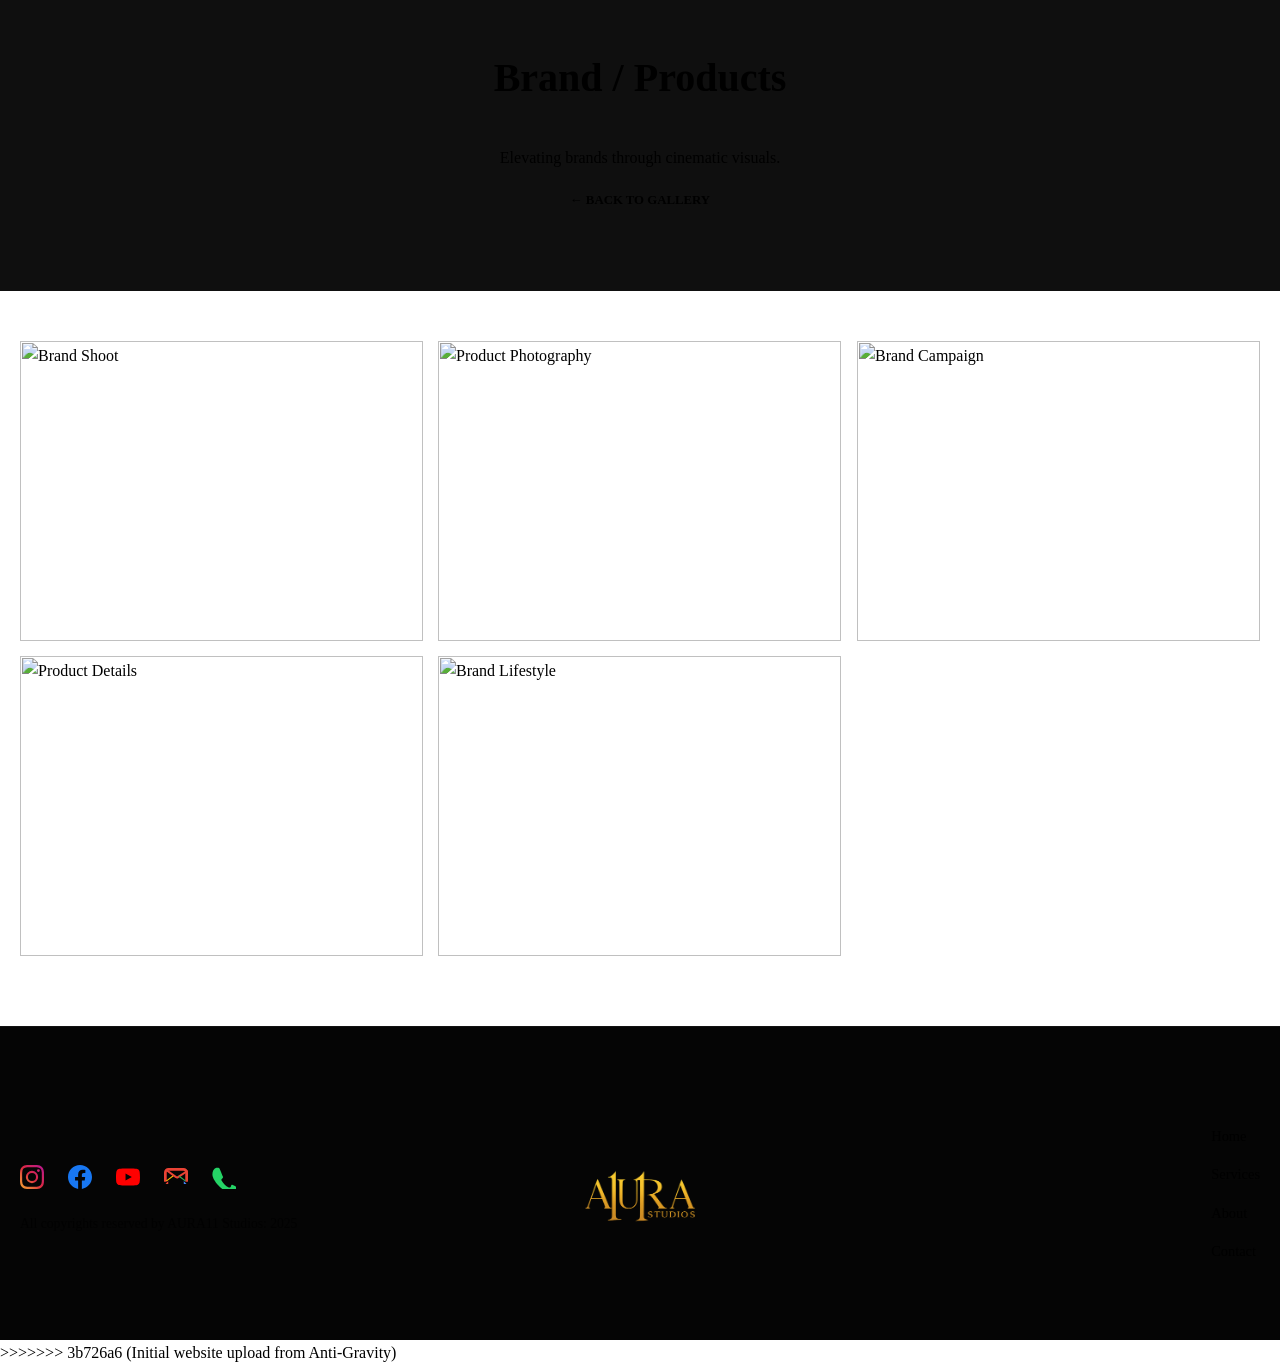
==== commit a8bce367: "Initial website upload from Anti-Gravity" ====
--- a/gallery-brand.html
+++ b/gallery-brand.html
@@ -1,3 +1,4 @@
+<<<<<<< HEAD
 <!DOCTYPE html>
 <html lang="en">
 
@@ -217,4 +218,225 @@
 <script defer src="js/animations.js"></script>
 </body>
 
+=======
+<!DOCTYPE html>
+<html lang="en">
+
+<head>
+    <meta charset="UTF-8">
+    <meta name="viewport" content="width=device-width, initial-scale=1.0">
+    <title>Brand & Products | AURA11 Studios</title>
+    <meta name="description" content="Product photography and brand films by AURA11 Studios.">
+
+    <!-- Fonts -->
+    <link rel="preconnect" href="https://fonts.googleapis.com">
+    <link rel="preconnect" href="https://fonts.gstatic.com" crossorigin>
+    <link
+        href="https://fonts.googleapis.com/css2?family=Montserrat:wght@300;400;500;600&family=Playfair+Display:ital,wght@0,400;0,600;0,700;1,400&display=swap"
+        rel="stylesheet">
+
+    <!-- CSS -->
+    <link rel="stylesheet" href="style.css">
+    <!-- Animations -->
+    <link rel="stylesheet" href="css/animations.css">
+</head>
+
+<body>
+
+    <!-- Header / Navigation -->
+    <header id="main-header">
+        <div class="container header-content">
+            <a href="index.html" class="logo">
+                <img src="images/logo.png" alt="AURA11 Studios" style="height: 130px; width: auto;">
+            </a>
+            <nav class="desktop-nav">
+                <ul>
+                    <li><a href="index.html#home">Home</a></li>
+                    <li><a href="index.html#services">Services</a></li>
+                    <li><a href="index.html#gallery" class="active">Gallery</a></li>
+                    <li><a href="index.html#about">About</a></li>
+                    <li><a href="index.html#contact" class="btn btn-primary small">Book a Shoot</a></li>
+                </ul>
+            </nav>
+            <div class="mobile-menu-toggle">
+                <span></span>
+                <span></span>
+                <span></span>
+            </div>
+        </div>
+    </header>
+
+    <!-- Page Title Section -->
+    <section class="section alt-bg" style="padding-top: 150px; padding-bottom: 40px;">
+        <div class="container">
+            <div class="section-header">
+                <h2>Brand / Products</h2>
+                <div class="separator"></div>
+                <p class="section-intro">Elevating brands through cinematic visuals.</p>
+                <div style="margin-top: 20px;">
+                    <a href="index.html#gallery" class="btn-text">&larr; Back to Gallery</a>
+                </div>
+            </div>
+        </div>
+    </section>
+
+    <!-- Gallery Grid -->
+    <section class="section">
+        <div class="container">
+            <div class="gallery-grid">
+                <!-- Image 1 -->
+                <div class="gallery-item">
+                    <img src="images/images2/30.16.JPG" alt="Brand Shoot">
+                    <div class="gallery-overlay">
+                        <h3>Brand Shoot</h3>
+                        <p>Brand</p>
+                    </div>
+                </div>
+                <!-- Image 2 -->
+                <div class="gallery-item">
+                    <img src="images/images2/MKD09073.jpg" alt="Product Photography">
+                    <div class="gallery-overlay">
+                        <h3>Product Photography</h3>
+                        <p>Products</p>
+                    </div>
+                </div>
+                <!-- Image 3 -->
+                <div class="gallery-item">
+                    <img src="images/images2/VRP02218.JPG" alt="Brand Campaign">
+                    <div class="gallery-overlay">
+                        <h3>Brand Campaign</h3>
+                        <p>Brand</p>
+                    </div>
+                </div>
+                <!-- Image 4 -->
+                <div class="gallery-item">
+                    <img src="images/images2/VRP02264.JPG" alt="Product Details">
+                    <div class="gallery-overlay">
+                        <h3>Product Details</h3>
+                        <p>Products</p>
+                    </div>
+                </div>
+                <!-- Image 5 -->
+                <div class="gallery-item">
+                    <img src="images/images2/brand.JPG" alt="Brand Lifestyle">
+                    <div class="gallery-overlay">
+                        <h3>Brand Lifestyle</h3>
+                        <p>Brand</p>
+                    </div>
+                </div>
+            </div>
+        </div>
+    </section>
+
+    <!-- Footer -->
+    <footer>
+        <div class="container footer-content-grid">
+            <!-- Left Column: Socials & Copyright -->
+            <div class="footer-left">
+                <div class="footer-socials">
+                    <!-- Instagram -->
+                    <a href="https://www.instagram.com/aura11_studios?igsh=eW1kbDA1bnYzZHl5" target="_blank"
+                        class="social-icon" aria-label="Instagram">
+                        <svg width="24" height="24" viewBox="0 0 24 24" fill="none" xmlns="http://www.w3.org/2000/svg">
+                            <defs>
+                                <linearGradient id="instaGrad" x1="2" y1="22" x2="22" y2="2"
+                                    gradientUnits="userSpaceOnUse">
+                                    <stop offset="0%" stop-color="#f09433" />
+                                    <stop offset="25%" stop-color="#e6683c" />
+                                    <stop offset="50%" stop-color="#dc2743" />
+                                    <stop offset="75%" stop-color="#cc2366" />
+                                    <stop offset="100%" stop-color="#bc1888" />
+                                </linearGradient>
+                            </defs>
+                            <path
+                                d="M12 2.163c3.204 0 3.584.012 4.85.07 3.252.148 4.771 1.691 4.919 4.919.058 1.265.069 1.645.069 4.849 0 3.205-.012 3.584-.069 4.849-.149 3.225-1.664 4.771-4.919 4.919-1.266.058-1.644.07-4.85.07-3.204 0-3.584-.012-4.849-.07-3.26-.149-4.771-1.699-4.919-4.92-.058-1.265-.07-1.644-.07-4.849 0-3.204.013-3.583.07-4.849.149-3.227 1.664-4.771 4.919-4.919 1.266-.057 1.645-.069 4.849-.069zM12 0C8.741 0 8.333.014 7.053.072 2.695.272.273 2.69.073 7.052.014 8.333 0 8.741 0 12c0 3.259.014 3.668.072 4.948.2 4.358 2.618 6.78 6.98 6.98C8.333 23.986 8.741 24 12 24c3.259 0 3.668-.014 4.948-.072 4.354-.2 6.782-2.618 6.979-6.98.059-1.28.073-1.689.073-4.948 0-3.259-.014-3.667-.072-4.947-.196-4.354-2.617-6.78-6.979-6.98C15.668.014 15.259 0 12 0zm0 5.838a6.162 6.162 0 100 12.324 6.162 6.162 0 000-12.324zM12 16a4 4 0 110-8 4 4 0 010 8zm6.406-11.845a1.44 1.44 0 100 2.881 1.44 1.44 0 000-2.881z"
+                                fill="url(#instaGrad)" />
+                        </svg>
+                    </a>
+                    <!-- Facebook -->
+                    <a href="https://www.facebook.com" target="_blank" class="social-icon" aria-label="Facebook">
+                        <svg width="24" height="24" viewBox="0 0 24 24" fill="#1877F2"
+                            xmlns="http://www.w3.org/2000/svg">
+                            <path
+                                d="M24 12.073c0-6.627-5.373-12-12-12s-12 5.373-12 12c0 5.99 4.388 10.954 10.125 11.854v-8.385H7.078v-3.47h3.047V9.43c0-3.007 1.792-4.669 4.533-4.669 1.312 0 2.686.235 2.686.235v2.953H15.83c-1.491 0-1.956.925-1.956 1.874v2.25h3.328l-.532 3.47h-2.796v8.385C19.612 23.027 24 18.062 24 12.073z" />
+                        </svg>
+                    </a>
+                    <!-- YouTube -->
+                    <a href="https://m.youtube.com/%40aura11studios" target="_blank" class="social-icon"
+                        aria-label="YouTube">
+                        <svg width="24" height="24" viewBox="0 0 24 24" fill="#FF0000"
+                            xmlns="http://www.w3.org/2000/svg">
+                            <path
+                                d="M23.498 6.186a3.016 3.016 0 00-2.122-2.136C19.505 3.545 12 3.545 12 3.545s-7.505 0-9.377.505A3.017 3.017 0 00.502 6.186C0 8.07 0 12 0 12s0 3.93.502 5.814a3.016 3.016 0 002.122 2.136c1.871.505 9.376.505 9.376.505s7.505 0 9.377-.505a3.015 3.015 0 002.122-2.136C24 15.93 24 12 24 12s0-3.93-.502-5.814zM9.545 15.568V8.432L15.818 12l-6.273 3.568z" />
+                        </svg>
+                    </a>
+                    <!-- Gmail -->
+                    <a href="mailto:aura11studios@gmail.com" class="social-icon" aria-label="Email">
+                        <svg width="24" height="24" viewBox="0 0 24 24" fill="none" xmlns="http://www.w3.org/2000/svg">
+                            <path
+                                d="M19.5 3h-15C2.02 3 0 5.02 0 7.5v8.71c0 .32.22.58.53.58h1.66c.32 0 .53-.22.53-.53V7.5C2.72 6.54 3.5 5.72 4.5 5.72h15c.96 0 1.78.82 1.78 1.78v8.76c0 .31.22.53.53.53h1.66c.31 0 .53-.26.53-.58V7.5C24 5.02 21.98 3 19.5 3z"
+                                fill="#EA4335" />
+                            <path
+                                d="M11.51 13.06L2.3 6.35c-.47-.35-.55-1.02-.19-1.46.36-.44 1.05-.51 1.49-.15l9.42 6.85 9.38-6.19c.47-.31 1.1-.18 1.41.29.31.47.18 1.1-.29 1.41l-9.33 6.16c-.68.45-1.57.4-2.18-.2z"
+                                fill="#EA4335" />
+                            <path d="M3.23 15.99l6.39-4.8L8.68 10.5 1.5 15.99h1.73z" fill="#FBBC04" />
+                            <path d="M20.68 15.99l-6.26-4.52 1.05-.77 6.94 5.29h-1.73z" fill="#34A853" />
+                            <path d="M1.5 15.99V18c0 .55.45 1 1 1h1.72v-3.01l-2.72 3z" fill="#EA4335" />
+                            <path d="M22.5 15.99V18c0 .55-.45 1-1 1h-1.72v-3.01l2.72 3z" fill="#4285F4" />
+                        </svg>
+                    </a>
+                    <!-- Phone -->
+                    <a href="tel:+919849347208" class="social-icon" aria-label="Phone">
+                        <svg width="24" height="24" viewBox="0 0 24 24" fill="#25D366"
+                            xmlns="http://www.w3.org/2000/svg">
+                            <path
+                                d="M7.64 3.638c-.375-.85-1.087-.872-1.587-.887-.412-.013-.887-.013-1.362-.013-.475 0-1.25.175-1.9.875C2.138 4.313.4 5.963.4 9.325c0 3.363 2.45 6.613 2.8 7.075.337.463 4.8 7.338 11.625 10.288 4.525 1.95 5.45 1.563 6.425 1.463 1.087-.1 3.487-1.425 3.975-2.8.487-1.375.487-2.55.337-2.8-.15-.25-.55-.4-1.162-.713-.613-.312-3.626-1.787-4.188-2-.563-.2-1.013.063-1.188 1.038-.287 1.6-1.5 1.838-2.225 1.5-3.325-1.55-5.5-3.875-7.375-7.188-.413-.737.412-1.1.912-1.725.213-.262.438-.6.65-.95.225-.363.113-.688-.05-.9-.163-.213-1.425-3.438-1.938-4.713z" />
+                        </svg>
+                    </a>
+                </div>
+                <p class="copyright">All copyrights reserved by AURA11 Studios: 2025</p>
+            </div>
+            <!-- Center Column: Logo -->
+            <div class="footer-center">
+                <img src="images/aura_logo_gold.png" alt="AURA11 Studios" class="footer-logo">
+            </div>
+            <!-- Right Column: Links -->
+            <div class="footer-right">
+                <ul class="footer-links">
+                    <li><a href="index.html">Home</a></li>
+                    <li><a href="index.html#services">Services</a></li>
+                    <li><a href="index.html#about">About</a></li>
+                    <li><a href="index.html#contact">Contact</a></li>
+                </ul>
+            </div>
+        </div>
+    </footer>
+
+    <!-- Lightbox Modal -->
+    <div id="lightbox" class="lightbox">
+        <span class="lightbox-close">&times;</span>
+        <img class="lightbox-content" id="lightbox-img">
+        <div class="lightbox-caption"></div>
+    </div>
+
+    <!-- JS -->
+    <script src="main.js"></script>
+    <script defer src="js/animations.js"></script>
+</body>
+
+</html>
+
+<!-- Lightbox Modal -->
+<div id="lightbox" class="lightbox">
+    <span class="lightbox-close">&times;</span>
+    <img class="lightbox-content" id="lightbox-img">
+    <div class="lightbox-caption"></div>
+</div>
+
+<!-- JS -->
+<script src="main.js"></script>
+<script defer src="js/animations.js"></script>
+</body>
+
+>>>>>>> 3b726a6 (Initial website upload from Anti-Gravity)
 </html>
--- a/style.css
+++ b/style.css
@@ -1,3 +1,4 @@
+<<<<<<< HEAD
 :root {
     /* Colors */
     --bg-dark: #0a0a0a;
@@ -1533,4 +1534,1541 @@
 .fade-in.visible {
     opacity: 1;
     transform: translateY(0);
+=======
+:root {
+    /* Colors */
+    --bg-dark: #0a0a0a;
+    --bg-card: #141414;
+    --bg-light: #ffffff;
+    --text-primary: #ffffff;
+    --text-secondary: #a0a0a0;
+    --text-dark: #1a1a1a;
+    --accent-gold: #c6a87c;
+    --accent-gold-hover: #b0936a;
+    /* Typography */
+    --font-heading: 'Playfair Display', serif;
+    --font-body: 'Montserrat', sans-serif;
+    /* Spacing */
+    --spacing-container: 1200px;
+    --spacing-section: 6rem;
+}
+
+* {
+    margin: 0;
+    padding: 0;
+    box-sizing: border-box;
+}
+
+html {
+    scroll-behavior: smooth;
+    scroll-padding-top: 150px;
+    /* Offset for fixed header */
+}
+
+body {
+    font-family: var(--font-body);
+    background-color: var(--bg-dark);
+    color: var(--text-primary);
+    line-height: 1.6;
+    overflow-x: hidden;
+}
+
+h1,
+h2,
+h3,
+h4,
+h5,
+h6 {
+    font-family: var(--font-heading);
+    color: var(--text-primary);
+}
+
+a {
+    text-decoration: none;
+    color: inherit;
+    transition: all 0.3s ease;
+}
+
+ul {
+    list-style: none;
+}
+
+img {
+    max-width: 100%;
+    display: block;
+}
+
+/* Utilities */
+.container {
+    max-width: var(--spacing-container);
+    margin: 0 auto;
+    padding: 0 20px;
+}
+
+.section {
+    padding: 70px 0;
+}
+
+.section+.section {
+    padding-top: 50px;
+}
+
+.alt-bg {
+    background-color: #0f0f0f;
+}
+
+.section-header {
+    text-align: center;
+    margin-bottom: 2.5rem;
+}
+
+.section-header h2 {
+    font-size: 2.5rem;
+    margin-bottom: 1rem;
+    margin-top: 0;
+}
+
+.section-header.text-left {
+    text-align: left;
+}
+
+.section-header .separator.left {
+    margin: 0;
+}
+
+.section-intro {
+    color: var(--text-secondary);
+    margin-top: 1rem;
+    max-width: 600px;
+    margin-left: auto;
+    margin-right: auto;
+}
+
+.separator {
+    width: 60px;
+    height: 3px;
+    background-color: var(--accent-gold);
+    margin: 0 auto;
+}
+
+/* Buttons */
+.btn {
+    display: inline-block;
+    padding: 14px 32px;
+    font-size: 0.9rem;
+    font-weight: 500;
+    text-transform: uppercase;
+    letter-spacing: 1px;
+    cursor: pointer;
+    border: 1px solid transparent;
+    transition: all 0.3s ease;
+}
+
+.btn-primary {
+    background-color: var(--accent-gold);
+    color: var(--bg-dark);
+}
+
+.btn-primary:hover {
+    background-color: var(--accent-gold-hover);
+}
+
+.btn-secondary {
+    border-color: var(--text-primary);
+    color: var(--text-primary);
+    background: transparent;
+}
+
+.btn-secondary:hover {
+    background-color: var(--text-primary);
+    color: var(--bg-dark);
+}
+
+.btn.small {
+    padding: 10px 20px;
+    font-size: 0.8rem;
+}
+
+.btn-text {
+    background: none;
+    border: none;
+    color: var(--accent-gold);
+    font-weight: 600;
+    cursor: pointer;
+    text-transform: uppercase;
+    font-size: 0.8rem;
+    padding: 0;
+}
+
+.btn-text:hover {
+    color: var(--text-primary);
+}
+
+/* Header */
+.mobile-menu-overlay {
+    display: none;
+}
+
+#main-header {
+    position: fixed;
+    top: 0;
+    left: 0;
+    width: 100%;
+    z-index: 1000;
+    padding: 10px 0;
+    /* Compact padding */
+    background: rgba(10, 10, 10, 0.95);
+    backdrop-filter: blur(10px);
+    border-bottom: 1px solid rgba(255, 255, 255, 0.05);
+    height: 70px;
+    /* Fixed compact height */
+    display: flex;
+    align-items: center;
+}
+
+.header-content {
+    display: flex;
+    justify-content: space-between;
+    align-items: center;
+    width: 100%;
+    height: 100%;
+}
+
+.logo {
+    display: flex;
+    align-items: center;
+    position: relative;
+    height: 100%;
+    width: 200px;
+    /* Reserve width for layout */
+}
+
+.logo img {
+    /* Large visual size, decoupled from layout height */
+    height: 120px;
+    width: auto;
+    position: absolute;
+    top: 50%;
+    left: 0;
+    transform: translateY(-50%);
+    transition: height 0.3s ease;
+}
+
+@media (max-width: 768px) {
+    .logo img {
+        height: 80px !important;
+        /* Smaller but still bold on mobile */
+    }
+}
+
+.desktop-nav ul {
+    display: flex;
+    align-items: center;
+    gap: 30px;
+}
+
+.desktop-nav a {
+    font-size: 0.75rem;
+    text-transform: uppercase;
+    letter-spacing: 0.5px;
+    font-weight: 500;
+    position: relative;
+    padding-bottom: 3px;
+    color: var(--text-primary);
+}
+
+.desktop-nav a:hover {
+    color: var(--accent-gold);
+}
+
+.desktop-nav a::after {
+    content: '';
+    position: absolute;
+    bottom: 0;
+    left: 0;
+    width: 0;
+    height: 1px;
+    background-color: var(--accent-gold);
+    transition: width 0.3s ease;
+}
+
+.desktop-nav a.active::after {
+    width: 100%;
+}
+
+
+.desktop-nav a.active {
+    color: var(--accent-gold);
+}
+
+/* Compact Button for Header */
+.btn.small {
+    padding: 8px 18px;
+    font-size: 0.7rem;
+    letter-spacing: 0.5px;
+    border-radius: 0;
+    border: 1px solid var(--accent-gold);
+}
+
+/* Hero Section */
+/* Hero Section (Cinematic Redesign) */
+/* Hero Section (Cinematic Redesign) */
+#hero {
+    position: relative;
+    height: 100vh;
+    height: 100dvh;
+    /* Mobile friendly */
+    width: 100%;
+    display: flex;
+    justify-content: center;
+    align-items: center;
+    text-align: center;
+    overflow: hidden;
+    /* Clips the zooming image */
+}
+
+/* Background Wrapper (For Parallax/Zoom) */
+.hero-bg-wrapper {
+    position: absolute;
+    top: 0;
+    left: 0;
+    width: 100%;
+    height: 100%;
+    z-index: -2;
+}
+
+.hero-bg-image {
+    width: 100%;
+    height: 100%;
+    background-size: cover;
+    background-position: center;
+    /* Ken Burns Effect */
+    animation: kenBurns 20s infinite alternate ease-in-out;
+    transform-origin: center center;
+    will-change: transform;
+}
+
+/* Ken Burns Keyframes */
+@keyframes kenBurns {
+    0% {
+        transform: scale(1);
+    }
+
+    100% {
+        transform: scale(1.25);
+    }
+}
+
+/* Cinematic Overlays */
+.hero-overlay {
+    position: absolute;
+    top: 0;
+    left: 0;
+    width: 100%;
+    height: 100%;
+    background: linear-gradient(to bottom,
+            rgba(10, 10, 10, 0.3) 0%,
+            rgba(10, 10, 10, 0.4) 50%,
+            rgba(10, 10, 10, 0.9) 100%),
+        radial-gradient(circle at center, transparent 0%, rgba(0, 0, 0, 0.4) 100%);
+    z-index: -1;
+}
+
+/* Film Grain Texture */
+.hero-grain {
+    position: absolute;
+    top: 0;
+    left: 0;
+    width: 100%;
+    height: 100%;
+    pointer-events: none;
+    z-index: -1;
+    opacity: 0.05;
+    background-image: url("data:image/svg+xml,%3Csvg viewBox='0 0 200 200' xmlns='http://www.w3.org/2000/svg'%3E%3Cfilter id='noiseFilter'%3E%3CfeTurbulence type='fractalNoise' baseFrequency='0.65' numOctaves='3' stitchTiles='stitch'/%3E%3C/filter%3E%3Crect width='100%25' height='100%25' filter='url(%23noiseFilter)'/%3E%3C/svg%3E");
+}
+
+/* Content Styling */
+.hero-content {
+    position: relative;
+    z-index: 2;
+    padding: 0 20px;
+    max-width: 900px;
+}
+
+.hero-content h1 {
+    font-size: 4.5rem;
+    font-weight: 700;
+    line-height: 1.1;
+    margin-bottom: 2rem;
+    text-shadow: 0 10px 30px rgba(0, 0, 0, 0.5);
+    color: #fff;
+}
+
+.hero-content h1 span {
+    color: var(--accent-gold);
+    font-style: italic;
+    background: linear-gradient(45deg, #c6a87c, #f1dca7, #c6a87c);
+    -webkit-background-clip: text;
+    background-clip: text;
+    -webkit-text-fill-color: transparent;
+    background-size: 200% auto;
+    animation: shine 4s linear infinite;
+}
+
+.hero-content p {
+    font-size: 1.2rem;
+    color: rgba(255, 255, 255, 0.9);
+    margin-bottom: 3rem;
+    max-width: 600px;
+    margin-left: auto;
+    margin-right: auto;
+    font-weight: 300;
+    letter-spacing: 0.5px;
+}
+
+/* Entrance Animations */
+.animate-text {
+    opacity: 0;
+    transform: translateY(30px);
+    animation: fadeInUp 1s cubic-bezier(0.2, 0.8, 0.2, 1) forwards;
+}
+
+.delay-1 {
+    animation-delay: 0.5s;
+}
+
+.delay-2 {
+    animation-delay: 0.8s;
+}
+
+.delay-3 {
+    animation-delay: 1.1s;
+}
+
+.delay-4 {
+    animation-delay: 1.5s;
+}
+
+@keyframes fadeInUp {
+    to {
+        opacity: 1;
+        transform: translateY(0);
+    }
+}
+
+@keyframes shine {
+    to {
+        background-position: 200% center;
+    }
+}
+
+/* CTA Buttons */
+.cta-group {
+    display: flex;
+    gap: 20px;
+    justify-content: center;
+}
+
+.btn {
+    padding: 16px 36px;
+    border-radius: 4px;
+    font-size: 0.9rem;
+    font-weight: 500;
+    text-transform: uppercase;
+    letter-spacing: 1.5px;
+    transition: all 0.4s cubic-bezier(0.2, 0.8, 0.2, 1);
+    position: relative;
+    overflow: hidden;
+}
+
+.btn-primary {
+    background-color: var(--accent-gold);
+    color: #000;
+    border: 1px solid var(--accent-gold);
+}
+
+.btn-primary:hover {
+    background-color: var(--accent-gold-hover);
+    transform: translateY(-3px) scale(1.02);
+    box-shadow: 0 10px 20px rgba(198, 168, 124, 0.3);
+}
+
+.btn-secondary {
+    background-color: transparent;
+    color: #fff;
+    border: 1px solid rgba(255, 255, 255, 0.3);
+    backdrop-filter: blur(5px);
+}
+
+.btn-secondary:hover {
+    background-color: rgba(255, 255, 255, 0.1);
+    border-color: #fff;
+    transform: translateY(-3px);
+}
+
+/* Scroll Indicator */
+.scroll-indicator {
+    position: absolute;
+    bottom: 40px;
+    left: 50%;
+    transform: translateX(-50%);
+    opacity: 0.7;
+}
+
+.mouse {
+    width: 26px;
+    height: 42px;
+    border: 2px solid rgba(255, 255, 255, 0.6);
+    border-radius: 20px;
+    position: relative;
+}
+
+.wheel {
+    width: 2px;
+    height: 6px;
+    background: #fff;
+    position: absolute;
+    top: 8px;
+    left: 50%;
+    transform: translateX(-50%);
+    border-radius: 2px;
+    animation: scroll 2s infinite;
+}
+
+@keyframes scroll {
+    0% {
+        opacity: 1;
+        top: 8px;
+    }
+
+    100% {
+        opacity: 0;
+        top: 24px;
+    }
+}
+
+/* Hide Services Strip if no longer in HTML */
+.hero-services-strip {
+    display: none;
+}
+
+
+
+/* About Section */
+.about-wrapper {
+    display: flex;
+    align-items: center;
+    gap: 4rem;
+}
+
+.about-text {
+    flex: 1;
+}
+
+.about-text .lead-text {
+    font-size: 1.2rem;
+    color: var(--text-primary);
+    margin-bottom: 1.5rem;
+    font-weight: 500;
+}
+
+.about-text p {
+    color: var(--text-secondary);
+    margin-bottom: 1.5rem;
+}
+
+.about-media {
+    flex: 1;
+}
+
+.image-stack {
+    position: relative;
+    height: 400px;
+}
+
+.image-stack img {
+    position: absolute;
+    border-radius: 4px;
+    object-fit: cover;
+    box-shadow: 0 20px 40px rgba(0, 0, 0, 0.4);
+}
+
+.img-back {
+    width: 80%;
+    height: 100%;
+    top: 0;
+    right: 0;
+    opacity: 0.6;
+    border: 1px solid var(--text-secondary);
+}
+
+.img-front {
+    width: 60%;
+    height: 70%;
+    bottom: -20px;
+    left: 0;
+    border: 2px solid var(--accent-gold);
+    z-index: 1;
+}
+
+.stats-grid {
+    display: flex;
+    gap: 2rem;
+    margin-top: 2rem;
+    padding-top: 2rem;
+    border-top: 1px solid rgba(255, 255, 255, 0.1);
+}
+
+.stat-item {
+    display: flex;
+    flex-direction: column;
+}
+
+.stat-number {
+    font-family: var(--font-heading);
+    font-size: 2rem;
+    color: var(--accent-gold);
+    font-weight: 700;
+}
+
+.stat-label {
+    font-size: 0.8rem;
+    text-transform: uppercase;
+    color: var(--text-secondary);
+}
+
+/* Services Section */
+.services-grid {
+    display: grid;
+    grid-template-columns: repeat(auto-fit, minmax(250px, 1fr));
+    gap: 30px;
+}
+
+.service-card {
+    background: var(--bg-card);
+    padding: 40px 30px;
+    border: 1px solid rgba(255, 255, 255, 0.05);
+    transition: all 0.3s ease;
+    cursor: default;
+}
+
+.service-card:hover {
+    transform: translateY(-5px);
+    border-color: var(--accent-gold);
+    background: #1a1a1a;
+}
+
+.service-icon {
+    font-size: 2.5rem;
+    margin-bottom: 1.5rem;
+    color: var(--accent-gold);
+}
+
+.service-card h3 {
+    font-size: 1.2rem;
+    margin-bottom: 1rem;
+    font-weight: 600;
+}
+
+.service-card p {
+    color: var(--text-secondary);
+    font-size: 0.95rem;
+}
+
+/* Gallery Section */
+.gallery-filters {
+    display: flex;
+    justify-content: center;
+    flex-wrap: wrap;
+    gap: 15px;
+    margin-top: 2rem;
+}
+
+.filter-btn {
+    background: transparent;
+    border: 1px solid rgba(255, 255, 255, 0.2);
+    color: var(--text-secondary);
+    padding: 8px 20px;
+    text-transform: uppercase;
+    font-size: 0.8rem;
+    cursor: pointer;
+    transition: all 0.3s ease;
+}
+
+.filter-btn.active,
+.filter-btn:hover {
+    border-color: var(--accent-gold);
+    color: var(--accent-gold);
+}
+
+.gallery-grid {
+    display: grid;
+    grid-template-columns: repeat(auto-fill, minmax(300px, 1fr));
+    gap: 15px;
+}
+
+.gallery-item {
+    position: relative;
+    width: 100%;
+    height: 300px;
+    overflow: hidden;
+    cursor: pointer;
+}
+
+.gallery-item img {
+    width: 100%;
+    height: 100%;
+    object-fit: cover;
+    transition: transform 0.5s ease;
+}
+
+.gallery-item:hover img {
+    transform: scale(1.1);
+}
+
+.gallery-overlay {
+    position: absolute;
+    top: 0;
+    left: 0;
+    width: 100%;
+    height: 100%;
+    background: rgba(0, 0, 0, 0.7);
+    display: flex;
+    flex-direction: column;
+    justify-content: center;
+    align-items: center;
+    opacity: 0;
+    transition: opacity 0.3s ease;
+}
+
+.gallery-item:hover .gallery-overlay {
+    opacity: 1;
+}
+
+.gallery-overlay h3 {
+    font-size: 1.2rem;
+    margin-bottom: 0.5rem;
+}
+
+.gallery-overlay p {
+    color: var(--accent-gold);
+    font-size: 0.9rem;
+    text-transform: uppercase;
+}
+
+.gallery-item.hidden {
+    display: none;
+}
+
+/* Team Section */
+.team-grid {
+    display: grid;
+    grid-template-columns: repeat(auto-fit, minmax(250px, 1fr));
+    gap: 30px;
+}
+
+.team-card {
+    background: var(--bg-card);
+    overflow: hidden;
+    position: relative;
+    border: 1px solid rgba(255, 255, 255, 0.05);
+    transition: transform 0.4s ease, box-shadow 0.4s ease;
+}
+
+.team-card:hover {
+    transform: translateY(-10px);
+    box-shadow: 0 10px 20px rgba(0, 0, 0, 0.5);
+    border-color: var(--accent-gold);
+}
+
+.team-img-wrapper {
+    width: 100%;
+    height: 350px;
+    overflow: hidden;
+}
+
+.team-img-wrapper img {
+    width: 100%;
+    height: 100%;
+    object-fit: cover;
+    transition: transform 0.8s cubic-bezier(0.25, 1, 0.5, 1);
+    filter: grayscale(100%);
+}
+
+.team-card:hover .team-img-wrapper img {
+    transform: scale(1.1);
+    filter: grayscale(0%);
+}
+
+.team-info {
+    padding: 20px;
+    text-align: center;
+    position: relative;
+    z-index: 2;
+    background: var(--bg-card);
+}
+
+.team-info h3 {
+    font-size: 1.2rem;
+    margin-bottom: 0.5rem;
+    color: var(--text-primary);
+}
+
+.team-info .role {
+    color: var(--accent-gold);
+    font-size: 0.9rem;
+    text-transform: uppercase;
+    letter-spacing: 1px;
+}
+
+/* GLOBAL ANIMATIONS */
+.fade-in {
+    opacity: 0;
+    transform: translateY(30px);
+    transition: opacity 0.8s ease-out, transform 0.8s ease-out;
+    will-change: opacity, transform;
+}
+
+.fade-in.visible {
+    opacity: 1;
+    transform: translateY(0);
+}
+
+/* --- New About Section (Editorial) --- */
+.about-section {
+    background: #080808;
+}
+
+/* HERO */
+.about-hero {
+    position: relative;
+    height: 65vh;
+    overflow: hidden;
+}
+
+.about-hero img {
+    width: 100%;
+    height: 100%;
+    object-fit: cover;
+}
+
+.about-hero-overlay {
+    position: absolute;
+    inset: 0;
+    background: linear-gradient(rgba(0, 0, 0, 0.55),
+            rgba(0, 0, 0, 0.85));
+    display: flex;
+    flex-direction: column;
+    justify-content: center;
+    align-items: center;
+}
+
+.about-hero-overlay h1 {
+    font-size: clamp(2.5rem, 5vw, 4rem);
+    margin-bottom: 12px;
+}
+
+/* STORY */
+.about-story {
+    padding: 80px 0 40px;
+    /* REDUCED bottom padding */
+}
+
+.about-grid {
+    display: grid;
+    grid-template-columns: 1.1fr 0.9fr;
+    gap: 60px;
+    align-items: stretch;
+    /* Stretch to match height */
+}
+
+.about-text .lead-text {
+    font-size: 1.3rem;
+    line-height: 1.5;
+    margin-bottom: 24px;
+    color: var(--accent-gold);
+    /* Highlighting lead text */
+}
+
+.about-text p {
+    margin-bottom: 18px;
+    color: var(--text-secondary);
+}
+
+.about-steps {
+    margin-top: 28px;
+    font-style: italic;
+    color: var(--accent-gold);
+}
+
+.about-image {
+    height: 100%;
+}
+
+.about-image img {
+    width: 100%;
+    height: 100%;
+    border-radius: 6px;
+    object-fit: cover;
+}
+
+@media (max-width: 900px) {
+    .about-grid {
+        grid-template-columns: 1fr;
+    }
+
+    .about-hero {
+        height: 50vh;
+    }
+}
+
+/* Team Section Spacing Refinement */
+.team-section {
+    padding-top: 40px;
+}
+
+.team-section .section-header {
+    margin-bottom: 2rem;
+}
+
+/* Visual Services Theme */
+.services-visual {
+    background: #080808;
+}
+
+.services-visual-grid {
+    display: grid;
+    grid-template-columns: repeat(auto-fit, minmax(260px, 1fr));
+    gap: 30px;
+}
+
+.service-visual-card {
+    position: relative;
+    height: 340px;
+    overflow: hidden;
+    border: 1px solid rgba(255, 255, 255, 0.05);
+    /* Subtle border for definition */
+}
+
+.service-visual-card img {
+    width: 100%;
+    height: 100%;
+    object-fit: cover;
+    transition: transform 0.8s cubic-bezier(.22, .9, .32, 1);
+}
+
+.service-visual-card::after {
+    content: "";
+    position: absolute;
+    inset: 0;
+    background: linear-gradient(to top,
+            rgba(0, 0, 0, 0.85),
+            rgba(0, 0, 0, 0.2));
+}
+
+.service-overlay {
+    position: absolute;
+    bottom: 0;
+    padding: 32px;
+    z-index: 2;
+}
+
+.service-overlay h3 {
+    font-size: 1.4rem;
+    margin-bottom: 0;
+}
+
+.service-line {
+    display: block;
+    width: 50px;
+    height: 2px;
+    background: var(--accent-gold);
+    margin: 12px 0;
+}
+
+.service-overlay p {
+    color: var(--text-secondary);
+    font-size: 0.95rem;
+}
+
+.service-visual-card:hover img {
+    transform: scale(1.1);
+}
+
+/* Staggered delay classes could be added via JS, 
+   but we use the JS observer index for that currently. */
+
+/* Image Reveal Effect */
+.reveal-img {
+    opacity: 0;
+    transform: scale(0.95);
+    transition: opacity 1s ease, transform 1s cubic-bezier(0.25, 1, 0.5, 1);
+}
+
+.reveal-img.visible {
+    opacity: 1;
+    transform: scale(1);
+}
+
+/* Equipment Section */
+.equipment-grid {
+    display: grid;
+    grid-template-columns: repeat(auto-fit, minmax(250px, 1fr));
+    gap: 30px;
+}
+
+.equipment-card {
+    background: var(--bg-card);
+    border: 1px solid rgba(255, 255, 255, 0.05);
+    transition: all 0.3s ease;
+    text-align: center;
+    padding-bottom: 20px;
+}
+
+.equipment-card:hover {
+    border-color: var(--accent-gold);
+    transform: translateY(-5px);
+}
+
+.equipment-card img {
+    width: 100%;
+    height: 200px;
+    object-fit: cover;
+    margin-bottom: 1.5rem;
+    filter: grayscale(100%);
+    transition: filter 0.3s ease;
+}
+
+.equipment-card:hover img {
+    filter: grayscale(0%);
+}
+
+.equipment-info h3 {
+    font-size: 1.2rem;
+    margin-bottom: 0.5rem;
+}
+
+.equipment-info p {
+    color: var(--text-secondary);
+    font-size: 0.9rem;
+}
+
+/* Testimonials Section */
+.testimonials-grid {
+    display: grid;
+    grid-template-columns: repeat(auto-fit, minmax(300px, 1fr));
+    gap: 30px;
+}
+
+.testimonial-card {
+    background: var(--bg-card);
+    padding: 40px;
+    border-left: 3px solid var(--accent-gold);
+    position: relative;
+}
+
+.testimonial-card .quote {
+    font-size: 1.1rem;
+    font-style: italic;
+    color: var(--text-secondary);
+    margin-bottom: 1.5rem;
+    line-height: 1.8;
+}
+
+.client-info h4 {
+    font-size: 1rem;
+    font-weight: 600;
+}
+
+.client-info span {
+    font-size: 0.8rem;
+    color: var(--accent-gold);
+    text-transform: uppercase;
+}
+
+/* Contact Section */
+.contact-wrapper {
+    max-width: 800px;
+    margin: 0 auto;
+}
+
+.contact-form .form-group {
+    margin-bottom: 1.5rem;
+}
+
+.contact-form .form-row {
+    display: flex;
+    gap: 20px;
+}
+
+.contact-form .form-row .form-group {
+    flex: 1;
+}
+
+.contact-form label {
+    display: block;
+    margin-bottom: 0.5rem;
+    font-size: 0.9rem;
+    color: var(--text-secondary);
+}
+
+.contact-form input,
+.contact-form select,
+.contact-form textarea {
+    width: 100%;
+    padding: 12px 15px;
+    background: rgba(20, 20, 20, 0.8);
+    border: 1px solid rgba(255, 255, 255, 0.1);
+    color: var(--text-primary);
+    font-family: var(--font-body);
+    font-size: 1rem;
+    transition: all 0.3s ease;
+}
+
+.contact-form input:focus,
+.contact-form select:focus,
+.contact-form textarea:focus {
+    border-color: var(--accent-gold);
+    outline: none;
+    background: rgba(20, 20, 20, 1);
+}
+
+.contact-form .form-actions {
+    text-align: center;
+    margin-top: 2rem;
+}
+
+/* Modals */
+.lightbox,
+.video-modal {
+    display: none;
+    position: fixed;
+    z-index: 2000;
+    top: 0;
+    left: 0;
+    width: 100%;
+    height: 100%;
+    background-color: rgba(0, 0, 0, 0.95);
+    align-items: center;
+    justify-content: center;
+}
+
+/* Lightbox specific */
+.lightbox-content {
+    max-width: 90%;
+    max-height: 80vh;
+    border: 2px solid var(--accent-gold);
+}
+
+.lightbox-close,
+.video-modal-close {
+    position: absolute;
+    top: 30px;
+    right: 40px;
+    color: #fff;
+    font-size: 40px;
+    font-weight: bold;
+    cursor: pointer;
+    z-index: 2001;
+}
+
+/* Video Modal specific */
+.video-modal-content {
+    width: 80%;
+    max-width: 900px;
+    aspect-ratio: 16/9;
+    background: #000;
+}
+
+/* WhatsApp Float */
+.whatsapp-float {
+    position: fixed;
+    bottom: 30px;
+    right: 30px;
+    background-color: #25D366;
+    color: white;
+    width: 60px;
+    height: 60px;
+    border-radius: 50%;
+    display: flex;
+    align-items: center;
+    justify-content: center;
+    box-shadow: 0 4px 10px rgba(0, 0, 0, 0.3);
+    z-index: 999;
+}
+
+.whatsapp-float:hover {
+    transform: translateY(-5px);
+}
+
+/* Footer */
+footer {
+    background-color: #050505;
+    padding: 6rem 0 4rem;
+    /* Increased padding */
+    border-top: 1px solid rgba(255, 255, 255, 0.05);
+}
+
+.footer-content-grid {
+    display: grid;
+    grid-template-columns: 1.5fr 1fr 1.5fr;
+    gap: 2rem;
+    align-items: center;
+}
+
+.footer-left {
+    text-align: left;
+}
+
+.footer-socials {
+    display: flex;
+    gap: 1.5rem;
+    margin-bottom: 1.5rem;
+    align-items: center;
+}
+
+.social-icon {
+    display: inline-flex;
+    transition: transform 0.3s ease;
+}
+
+.social-icon:hover {
+    transform: scale(1.15);
+}
+
+.copyright {
+    color: var(--text-secondary);
+    font-size: 0.85rem;
+    opacity: 0.7;
+}
+
+.footer-center {
+    display: flex;
+    justify-content: center;
+    align-items: center;
+}
+
+/* Footer Logo */
+.footer-logo {
+    height: auto;
+    width: 220px;
+    /* Increased for visibility */
+    max-width: 100%;
+}
+
+.footer-right {
+    display: flex;
+    justify-content: flex-end;
+    gap: 4rem;
+    text-align: left;
+}
+
+.footer-links li {
+    margin-bottom: 0.8rem;
+}
+
+.footer-links a {
+    color: var(--text-secondary);
+    font-size: 0.9rem;
+    text-transform: capitalize;
+    /* As per reference */
+    border-bottom: 1px solid transparent;
+    padding-bottom: 2px;
+}
+
+.footer-links a:hover {
+    color: var(--accent-gold);
+    border-bottom-color: var(--accent-gold);
+}
+
+/* Mobile Footer */
+@media (max-width: 900px) {
+    .footer-content-grid {
+        grid-template-columns: 1fr;
+        text-align: center;
+        gap: 4rem;
+    }
+
+    .footer-left {
+        text-align: center;
+        order: 2;
+        /* Move socials/copyright below logo */
+    }
+
+    .footer-socials {
+        justify-content: center;
+    }
+
+    .footer-center {
+        order: 1;
+        /* Logo active first */
+    }
+
+    .footer-right {
+        order: 3;
+        justify-content: center;
+        /* Center these on mobile too */
+        gap: 2rem;
+    }
+}
+
+/* Mobile Toggle */
+.mobile-menu-toggle {
+    display: none;
+    flex-direction: column;
+    gap: 6px;
+    cursor: pointer;
+}
+
+.mobile-menu-toggle span {
+    width: 30px;
+    height: 2px;
+    background-color: var(--text-primary);
+}
+
+@media (max-width: 768px) {
+    .menu-toggle {
+        display: flex;
+    }
+
+    .desktop-nav {
+        display: none;
+    }
+
+    /* Hero Mobile Optimization */
+    .hero-content {
+        padding: 0 15px;
+    }
+
+    .hero-content h1 {
+        font-size: 2.8rem;
+        margin-bottom: 1rem;
+    }
+
+    .hero-content p {
+        font-size: 1rem;
+        margin-bottom: 2rem;
+        line-height: 1.5;
+    }
+
+    .cta-group {
+        flex-direction: column;
+        gap: 15px;
+        width: 100%;
+        max-width: 300px;
+        margin: 0 auto;
+    }
+
+    .btn {
+        width: 100%;
+        padding: 14px 24px;
+    }
+
+    /* Mobile Menu Overlay */
+    .mobile-menu-overlay {
+        position: fixed;
+        top: 0;
+        left: 0;
+        width: 100%;
+        height: 100vh;
+        background: rgba(5, 5, 5, 0.98);
+        backdrop-filter: blur(15px);
+        z-index: 999;
+        display: flex;
+        justify-content: center;
+        align-items: center;
+        opacity: 0;
+        visibility: hidden;
+        transition: all 0.4s cubic-bezier(0.4, 0, 0.2, 1);
+        transform: translateY(-20px);
+    }
+
+    .mobile-menu-overlay.active {
+        opacity: 1;
+        visibility: visible;
+        transform: translateY(0);
+    }
+
+    .mobile-nav ul {
+        display: flex;
+        flex-direction: column;
+        gap: 30px;
+        text-align: center;
+    }
+
+    .mobile-nav a {
+        font-family: var(--font-heading);
+        font-size: 2rem;
+        color: var(--text-primary);
+        text-transform: uppercase;
+        letter-spacing: 2px;
+        transition: color 0.3s ease;
+    }
+
+    .mobile-nav a:hover,
+    .mobile-nav a:active {
+        color: var(--accent-gold);
+    }
+
+    /* Hamburger Animation */
+    .mobile-menu-toggle {
+        z-index: 1001;
+        /* Above layout */
+    }
+
+    .mobile-menu-toggle.active span:nth-child(1) {
+        transform: rotate(45deg) translate(5px, 6px);
+    }
+
+    .mobile-menu-toggle.active span:nth-child(2) {
+        opacity: 0;
+    }
+
+    .mobile-menu-toggle.active span:nth-child(3) {
+        transform: rotate(-45deg) translate(5px, -6px);
+    }
+
+    .mobile-menu-toggle span {
+        transition: all 0.3s ease;
+    }
+
+    /* Section adjustments */
+    .section {
+        padding: 50px 0;
+    }
+
+    .hero-services-strip ul {
+        gap: 15px;
+        justify-content: center;
+    }
+
+    .about-wrapper {
+        flex-direction: column;
+        gap: 2rem;
+    }
+
+    .image-stack {
+        height: 300px;
+    }
+
+    .gallery-filters {
+        gap: 10px;
+    }
+
+    .filter-btn {
+        padding: 8px 16px;
+        font-size: 0.75rem;
+        flex: 1 1 auto;
+        /* Grow buttons to fill width */
+        text-align: center;
+    }
+
+    .contact-form .form-row {
+        flex-direction: column;
+        gap: 0;
+    }
+
+    /* Footer adjustments */
+    .footer-content-grid {
+        gap: 3rem;
+    }
+}
+
+@media (max-width: 480px) {
+    .hero-content h1 {
+        font-size: 2.2rem;
+    }
+
+    .hero-content p {
+        font-size: 0.9rem;
+    }
+
+    .logo img {
+        height: 60px !important;
+    }
+
+    .section-header h2 {
+        font-size: 2rem;
+    }
+}
+
+/* FAQ Section styling */
+.faq-section {
+    background: #080808;
+    /* cream like your light theme */
+    padding: 80px 0;
+}
+
+.faq-section .section-header {
+    margin-bottom: 40px;
+}
+
+.accordion-wrapper {
+    max-width: 900px;
+    margin: 0 auto;
+}
+
+/* Each FAQ item */
+.accordion-item {
+    border-bottom: 1px solid rgba(212, 175, 55, 0.35);
+    /* subtle gold line */
+    padding: 18px 0;
+}
+
+/* Clickable question row */
+.accordion-header {
+    display: flex;
+    justify-content: space-between;
+    align-items: center;
+    cursor: pointer;
+    gap: 16px;
+}
+
+.accordion-header h3 {
+    font-size: 1rem;
+    text-transform: uppercase;
+    letter-spacing: 0.10em;
+    margin: 0;
+}
+
+/* + icon */
+.icon-plus {
+    font-size: 1.4rem;
+    line-height: 1;
+    transition: transform 0.3s ease;
+}
+
+/* Hidden answer */
+.accordion-content {
+    max-height: 0;
+    overflow: hidden;
+    opacity: 0;
+    transition: max-height 0.35s ease, opacity 0.3s ease;
+    padding-top: 0;
+}
+
+/* When active/open */
+.accordion-item.active .accordion-content {
+    max-height: 200px;
+    /* will be set more precisely by JS but this keeps it smooth */
+    opacity: 1;
+    padding-top: 10px;
+}
+
+.accordion-item.active .icon-plus {
+    transform: rotate(45deg);
+    /* makes + look like × / minus */
+}
+
+/* Animation Utility */
+.fade-in {
+    opacity: 0;
+    transform: translateY(30px);
+    transition: opacity 0.8s ease-out, transform 0.8s ease-out;
+}
+
+.fade-in.visible {
+    opacity: 1;
+    transform: translateY(0);
+>>>>>>> 3b726a6 (Initial website upload from Anti-Gravity)
 }
--- a/css/animations.css
+++ b/css/animations.css
@@ -0,0 +1,246 @@
+/* 
+ * animations.css
+ * Non-destructive animation styles for AURA11 Studios
+ * 
+ * TO DISABLE: Remove the <link> to this file in index.html
+ */
+
+/* --- 1. Global Reduced Motion --- */
+@media (prefers-reduced-motion: reduce) {
+
+    *,
+    *::before,
+    *::after {
+        animation-duration: 0.01ms !important;
+        animation-iteration-count: 1 !important;
+        transition-duration: 0.01ms !important;
+        scroll-behavior: auto !important;
+    }
+}
+
+/* --- 2. Hero Animations --- */
+.hero-parallax {
+    will-change: transform;
+    /* JS will handle transform */
+}
+
+/* Floating Badges */
+.hero-badges {
+    position: absolute;
+    right: 5%;
+    top: 30%;
+    display: flex;
+    flex-direction: column;
+    gap: 20px;
+    z-index: 10;
+    pointer-events: none;
+    /* Let clicks pass through */
+}
+
+@media (max-width: 768px) {
+    .hero-badges {
+        display: none;
+        /* Hide on mobile */
+    }
+}
+
+.badge {
+    background: rgba(255, 255, 255, 0.05);
+    backdrop-filter: blur(10px);
+    border: 1px solid rgba(255, 255, 255, 0.1);
+    padding: 12px 24px;
+    border-radius: 50px;
+    color: var(--text-primary, #fff);
+    font-size: 0.8rem;
+    text-transform: uppercase;
+    letter-spacing: 1px;
+    box-shadow: 0 10px 30px rgba(0, 0, 0, 0.2);
+    animation: floatY 6s cubic-bezier(0.45, 0, 0.55, 1) infinite;
+    opacity: 0;
+    /* Hidden initially, revealed by JS */
+    transform: translateY(20px);
+    transition: opacity 0.8s ease, transform 0.8s cubic-bezier(.22, .9, .32, 1);
+}
+
+.badge:nth-child(2) {
+    animation-delay: 1.5s;
+    transition-delay: 0.2s;
+}
+
+.badge:nth-child(3) {
+    animation-delay: 3s;
+    transition-delay: 0.4s;
+}
+
+.badge.visible {
+    opacity: 1;
+    transform: translateY(0);
+}
+
+@keyframes floatY {
+
+    0%,
+    100% {
+        transform: translateY(0);
+    }
+
+    50% {
+        transform: translateY(-10px);
+    }
+}
+
+/* Text Entrance */
+.hero-content h1,
+.hero-content .hero-subtitle,
+.hero-buttons {
+    opacity: 0;
+    transform: translateY(30px);
+    transition: opacity 1s ease, transform 1s cubic-bezier(.22, .9, .32, 1);
+}
+
+.hero-content h1.visible,
+.hero-content .hero-subtitle.visible,
+.hero-buttons.visible {
+    opacity: 1;
+    transform: translateY(0);
+}
+
+/* --- 3. Staggered Reveals --- */
+.stagger-reveal {
+    opacity: 0;
+    transform: translateY(30px);
+    transition: opacity 0.8s ease, transform 0.8s cubic-bezier(.22, .9, .32, 1);
+    will-change: opacity, transform;
+}
+
+.stagger-reveal.visible {
+    opacity: 1;
+    transform: translateY(0);
+}
+
+/* --- 4. Gallery 3D Tilt --- */
+.gallery-item {
+    perspective: 1000px;
+    /* Enable 3D space */
+    transition: transform 0.3s ease;
+    /* Smooth reset */
+}
+
+.gallery-item img {
+    /* Existing transition adjustment */
+    transition: transform 0.5s ease, filter 0.3s ease;
+    will-change: transform;
+}
+
+/* Vignette/Shine overlay */
+.gallery-item::after {
+    content: '';
+    position: absolute;
+    top: 0;
+    left: 0;
+    width: 100%;
+    height: 100%;
+    background: linear-gradient(125deg, rgba(255, 255, 255, 0.1) 0%, rgba(255, 255, 255, 0) 60%);
+    opacity: 0;
+    pointer-events: none;
+    transition: opacity 0.4s ease;
+}
+
+.gallery-item:hover::after {
+    opacity: 1;
+}
+
+/* Disabled on mobile via JS checking or media query */
+@media (max-width: 768px) {
+    .gallery-item:hover {
+        transform: none !important;
+    }
+}
+
+/* --- 5. Film Cards Shimmer --- */
+.film-card {
+    position: relative;
+    overflow: hidden;
+}
+
+.film-card::before {
+    content: '';
+    position: absolute;
+    top: 0;
+    left: -100%;
+    width: 50%;
+    height: 100%;
+    background: linear-gradient(90deg, transparent, rgba(198, 168, 124, 0.1), transparent);
+    transform: skewX(-25deg);
+    transition: left 0.5s ease;
+    pointer-events: none;
+    z-index: 2;
+}
+
+.film-card:hover::before {
+    left: 200%;
+    transition: left 1s ease;
+}
+
+/* Play Button Scaling */
+.play-btn {
+    transition: transform 0.3s cubic-bezier(.175, .885, .32, 1.275), background 0.3s ease;
+}
+
+.play-btn:hover {
+    transform: translate(-50%, -50%) scale(1.1);
+    /* Center + Scale */
+}
+
+.play-btn:active {
+    transform: translate(-50%, -50%) scale(0.95);
+}
+
+/* --- 6. Buttons & CTAs --- */
+.btn-primary {
+    transition: transform 0.2s ease, background 0.3s ease, box-shadow 0.3s ease;
+}
+
+.btn-primary:hover {
+    transform: translateY(-3px);
+    box-shadow: 0 5px 15px rgba(198, 168, 124, 0.3);
+}
+
+.btn-primary:active {
+    transform: translateY(0);
+}
+
+.btn:focus-visible {
+    outline: 2px solid var(--accent-gold);
+    outline-offset: 4px;
+}
+
+/* --- 7. FAQ / Accordion Polish --- */
+.accordion-content {
+    transition: max-height 0.6s cubic-bezier(.22, .9, .32, 1), opacity 0.6s ease;
+    opacity: 0.5;
+}
+
+.accordion-item.active .accordion-content {
+    opacity: 1;
+}
+
+.accordion-header .icon-plus {
+    transition: transform 0.4s cubic-bezier(.22, .9, .32, 1);
+}
+
+.accordion-item.active .accordion-header .icon-plus {
+    transform: rotate(45deg);
+}
+
+/* --- 8. Stats Counters --- */
+.stat-number {
+    font-variant-numeric: tabular-nums;
+    /* Prevent jitter when counting */
+}
+
+/* --- 9. Image Parallax Micro (About) --- */
+.about-media img {
+    will-change: transform;
+    /* JS will handle simple parallax */
+}
--- a/style.css
+++ b/style.css
@@ -1,3 +1,4 @@
+<<<<<<< HEAD
 :root {
     /* Colors */
     --bg-dark: #0a0a0a;
@@ -1533,4 +1534,1541 @@
 .fade-in.visible {
     opacity: 1;
     transform: translateY(0);
+=======
+:root {
+    /* Colors */
+    --bg-dark: #0a0a0a;
+    --bg-card: #141414;
+    --bg-light: #ffffff;
+    --text-primary: #ffffff;
+    --text-secondary: #a0a0a0;
+    --text-dark: #1a1a1a;
+    --accent-gold: #c6a87c;
+    --accent-gold-hover: #b0936a;
+    /* Typography */
+    --font-heading: 'Playfair Display', serif;
+    --font-body: 'Montserrat', sans-serif;
+    /* Spacing */
+    --spacing-container: 1200px;
+    --spacing-section: 6rem;
+}
+
+* {
+    margin: 0;
+    padding: 0;
+    box-sizing: border-box;
+}
+
+html {
+    scroll-behavior: smooth;
+    scroll-padding-top: 150px;
+    /* Offset for fixed header */
+}
+
+body {
+    font-family: var(--font-body);
+    background-color: var(--bg-dark);
+    color: var(--text-primary);
+    line-height: 1.6;
+    overflow-x: hidden;
+}
+
+h1,
+h2,
+h3,
+h4,
+h5,
+h6 {
+    font-family: var(--font-heading);
+    color: var(--text-primary);
+}
+
+a {
+    text-decoration: none;
+    color: inherit;
+    transition: all 0.3s ease;
+}
+
+ul {
+    list-style: none;
+}
+
+img {
+    max-width: 100%;
+    display: block;
+}
+
+/* Utilities */
+.container {
+    max-width: var(--spacing-container);
+    margin: 0 auto;
+    padding: 0 20px;
+}
+
+.section {
+    padding: 70px 0;
+}
+
+.section+.section {
+    padding-top: 50px;
+}
+
+.alt-bg {
+    background-color: #0f0f0f;
+}
+
+.section-header {
+    text-align: center;
+    margin-bottom: 2.5rem;
+}
+
+.section-header h2 {
+    font-size: 2.5rem;
+    margin-bottom: 1rem;
+    margin-top: 0;
+}
+
+.section-header.text-left {
+    text-align: left;
+}
+
+.section-header .separator.left {
+    margin: 0;
+}
+
+.section-intro {
+    color: var(--text-secondary);
+    margin-top: 1rem;
+    max-width: 600px;
+    margin-left: auto;
+    margin-right: auto;
+}
+
+.separator {
+    width: 60px;
+    height: 3px;
+    background-color: var(--accent-gold);
+    margin: 0 auto;
+}
+
+/* Buttons */
+.btn {
+    display: inline-block;
+    padding: 14px 32px;
+    font-size: 0.9rem;
+    font-weight: 500;
+    text-transform: uppercase;
+    letter-spacing: 1px;
+    cursor: pointer;
+    border: 1px solid transparent;
+    transition: all 0.3s ease;
+}
+
+.btn-primary {
+    background-color: var(--accent-gold);
+    color: var(--bg-dark);
+}
+
+.btn-primary:hover {
+    background-color: var(--accent-gold-hover);
+}
+
+.btn-secondary {
+    border-color: var(--text-primary);
+    color: var(--text-primary);
+    background: transparent;
+}
+
+.btn-secondary:hover {
+    background-color: var(--text-primary);
+    color: var(--bg-dark);
+}
+
+.btn.small {
+    padding: 10px 20px;
+    font-size: 0.8rem;
+}
+
+.btn-text {
+    background: none;
+    border: none;
+    color: var(--accent-gold);
+    font-weight: 600;
+    cursor: pointer;
+    text-transform: uppercase;
+    font-size: 0.8rem;
+    padding: 0;
+}
+
+.btn-text:hover {
+    color: var(--text-primary);
+}
+
+/* Header */
+.mobile-menu-overlay {
+    display: none;
+}
+
+#main-header {
+    position: fixed;
+    top: 0;
+    left: 0;
+    width: 100%;
+    z-index: 1000;
+    padding: 10px 0;
+    /* Compact padding */
+    background: rgba(10, 10, 10, 0.95);
+    backdrop-filter: blur(10px);
+    border-bottom: 1px solid rgba(255, 255, 255, 0.05);
+    height: 70px;
+    /* Fixed compact height */
+    display: flex;
+    align-items: center;
+}
+
+.header-content {
+    display: flex;
+    justify-content: space-between;
+    align-items: center;
+    width: 100%;
+    height: 100%;
+}
+
+.logo {
+    display: flex;
+    align-items: center;
+    position: relative;
+    height: 100%;
+    width: 200px;
+    /* Reserve width for layout */
+}
+
+.logo img {
+    /* Large visual size, decoupled from layout height */
+    height: 120px;
+    width: auto;
+    position: absolute;
+    top: 50%;
+    left: 0;
+    transform: translateY(-50%);
+    transition: height 0.3s ease;
+}
+
+@media (max-width: 768px) {
+    .logo img {
+        height: 80px !important;
+        /* Smaller but still bold on mobile */
+    }
+}
+
+.desktop-nav ul {
+    display: flex;
+    align-items: center;
+    gap: 30px;
+}
+
+.desktop-nav a {
+    font-size: 0.75rem;
+    text-transform: uppercase;
+    letter-spacing: 0.5px;
+    font-weight: 500;
+    position: relative;
+    padding-bottom: 3px;
+    color: var(--text-primary);
+}
+
+.desktop-nav a:hover {
+    color: var(--accent-gold);
+}
+
+.desktop-nav a::after {
+    content: '';
+    position: absolute;
+    bottom: 0;
+    left: 0;
+    width: 0;
+    height: 1px;
+    background-color: var(--accent-gold);
+    transition: width 0.3s ease;
+}
+
+.desktop-nav a.active::after {
+    width: 100%;
+}
+
+
+.desktop-nav a.active {
+    color: var(--accent-gold);
+}
+
+/* Compact Button for Header */
+.btn.small {
+    padding: 8px 18px;
+    font-size: 0.7rem;
+    letter-spacing: 0.5px;
+    border-radius: 0;
+    border: 1px solid var(--accent-gold);
+}
+
+/* Hero Section */
+/* Hero Section (Cinematic Redesign) */
+/* Hero Section (Cinematic Redesign) */
+#hero {
+    position: relative;
+    height: 100vh;
+    height: 100dvh;
+    /* Mobile friendly */
+    width: 100%;
+    display: flex;
+    justify-content: center;
+    align-items: center;
+    text-align: center;
+    overflow: hidden;
+    /* Clips the zooming image */
+}
+
+/* Background Wrapper (For Parallax/Zoom) */
+.hero-bg-wrapper {
+    position: absolute;
+    top: 0;
+    left: 0;
+    width: 100%;
+    height: 100%;
+    z-index: -2;
+}
+
+.hero-bg-image {
+    width: 100%;
+    height: 100%;
+    background-size: cover;
+    background-position: center;
+    /* Ken Burns Effect */
+    animation: kenBurns 20s infinite alternate ease-in-out;
+    transform-origin: center center;
+    will-change: transform;
+}
+
+/* Ken Burns Keyframes */
+@keyframes kenBurns {
+    0% {
+        transform: scale(1);
+    }
+
+    100% {
+        transform: scale(1.25);
+    }
+}
+
+/* Cinematic Overlays */
+.hero-overlay {
+    position: absolute;
+    top: 0;
+    left: 0;
+    width: 100%;
+    height: 100%;
+    background: linear-gradient(to bottom,
+            rgba(10, 10, 10, 0.3) 0%,
+            rgba(10, 10, 10, 0.4) 50%,
+            rgba(10, 10, 10, 0.9) 100%),
+        radial-gradient(circle at center, transparent 0%, rgba(0, 0, 0, 0.4) 100%);
+    z-index: -1;
+}
+
+/* Film Grain Texture */
+.hero-grain {
+    position: absolute;
+    top: 0;
+    left: 0;
+    width: 100%;
+    height: 100%;
+    pointer-events: none;
+    z-index: -1;
+    opacity: 0.05;
+    background-image: url("data:image/svg+xml,%3Csvg viewBox='0 0 200 200' xmlns='http://www.w3.org/2000/svg'%3E%3Cfilter id='noiseFilter'%3E%3CfeTurbulence type='fractalNoise' baseFrequency='0.65' numOctaves='3' stitchTiles='stitch'/%3E%3C/filter%3E%3Crect width='100%25' height='100%25' filter='url(%23noiseFilter)'/%3E%3C/svg%3E");
+}
+
+/* Content Styling */
+.hero-content {
+    position: relative;
+    z-index: 2;
+    padding: 0 20px;
+    max-width: 900px;
+}
+
+.hero-content h1 {
+    font-size: 4.5rem;
+    font-weight: 700;
+    line-height: 1.1;
+    margin-bottom: 2rem;
+    text-shadow: 0 10px 30px rgba(0, 0, 0, 0.5);
+    color: #fff;
+}
+
+.hero-content h1 span {
+    color: var(--accent-gold);
+    font-style: italic;
+    background: linear-gradient(45deg, #c6a87c, #f1dca7, #c6a87c);
+    -webkit-background-clip: text;
+    background-clip: text;
+    -webkit-text-fill-color: transparent;
+    background-size: 200% auto;
+    animation: shine 4s linear infinite;
+}
+
+.hero-content p {
+    font-size: 1.2rem;
+    color: rgba(255, 255, 255, 0.9);
+    margin-bottom: 3rem;
+    max-width: 600px;
+    margin-left: auto;
+    margin-right: auto;
+    font-weight: 300;
+    letter-spacing: 0.5px;
+}
+
+/* Entrance Animations */
+.animate-text {
+    opacity: 0;
+    transform: translateY(30px);
+    animation: fadeInUp 1s cubic-bezier(0.2, 0.8, 0.2, 1) forwards;
+}
+
+.delay-1 {
+    animation-delay: 0.5s;
+}
+
+.delay-2 {
+    animation-delay: 0.8s;
+}
+
+.delay-3 {
+    animation-delay: 1.1s;
+}
+
+.delay-4 {
+    animation-delay: 1.5s;
+}
+
+@keyframes fadeInUp {
+    to {
+        opacity: 1;
+        transform: translateY(0);
+    }
+}
+
+@keyframes shine {
+    to {
+        background-position: 200% center;
+    }
+}
+
+/* CTA Buttons */
+.cta-group {
+    display: flex;
+    gap: 20px;
+    justify-content: center;
+}
+
+.btn {
+    padding: 16px 36px;
+    border-radius: 4px;
+    font-size: 0.9rem;
+    font-weight: 500;
+    text-transform: uppercase;
+    letter-spacing: 1.5px;
+    transition: all 0.4s cubic-bezier(0.2, 0.8, 0.2, 1);
+    position: relative;
+    overflow: hidden;
+}
+
+.btn-primary {
+    background-color: var(--accent-gold);
+    color: #000;
+    border: 1px solid var(--accent-gold);
+}
+
+.btn-primary:hover {
+    background-color: var(--accent-gold-hover);
+    transform: translateY(-3px) scale(1.02);
+    box-shadow: 0 10px 20px rgba(198, 168, 124, 0.3);
+}
+
+.btn-secondary {
+    background-color: transparent;
+    color: #fff;
+    border: 1px solid rgba(255, 255, 255, 0.3);
+    backdrop-filter: blur(5px);
+}
+
+.btn-secondary:hover {
+    background-color: rgba(255, 255, 255, 0.1);
+    border-color: #fff;
+    transform: translateY(-3px);
+}
+
+/* Scroll Indicator */
+.scroll-indicator {
+    position: absolute;
+    bottom: 40px;
+    left: 50%;
+    transform: translateX(-50%);
+    opacity: 0.7;
+}
+
+.mouse {
+    width: 26px;
+    height: 42px;
+    border: 2px solid rgba(255, 255, 255, 0.6);
+    border-radius: 20px;
+    position: relative;
+}
+
+.wheel {
+    width: 2px;
+    height: 6px;
+    background: #fff;
+    position: absolute;
+    top: 8px;
+    left: 50%;
+    transform: translateX(-50%);
+    border-radius: 2px;
+    animation: scroll 2s infinite;
+}
+
+@keyframes scroll {
+    0% {
+        opacity: 1;
+        top: 8px;
+    }
+
+    100% {
+        opacity: 0;
+        top: 24px;
+    }
+}
+
+/* Hide Services Strip if no longer in HTML */
+.hero-services-strip {
+    display: none;
+}
+
+
+
+/* About Section */
+.about-wrapper {
+    display: flex;
+    align-items: center;
+    gap: 4rem;
+}
+
+.about-text {
+    flex: 1;
+}
+
+.about-text .lead-text {
+    font-size: 1.2rem;
+    color: var(--text-primary);
+    margin-bottom: 1.5rem;
+    font-weight: 500;
+}
+
+.about-text p {
+    color: var(--text-secondary);
+    margin-bottom: 1.5rem;
+}
+
+.about-media {
+    flex: 1;
+}
+
+.image-stack {
+    position: relative;
+    height: 400px;
+}
+
+.image-stack img {
+    position: absolute;
+    border-radius: 4px;
+    object-fit: cover;
+    box-shadow: 0 20px 40px rgba(0, 0, 0, 0.4);
+}
+
+.img-back {
+    width: 80%;
+    height: 100%;
+    top: 0;
+    right: 0;
+    opacity: 0.6;
+    border: 1px solid var(--text-secondary);
+}
+
+.img-front {
+    width: 60%;
+    height: 70%;
+    bottom: -20px;
+    left: 0;
+    border: 2px solid var(--accent-gold);
+    z-index: 1;
+}
+
+.stats-grid {
+    display: flex;
+    gap: 2rem;
+    margin-top: 2rem;
+    padding-top: 2rem;
+    border-top: 1px solid rgba(255, 255, 255, 0.1);
+}
+
+.stat-item {
+    display: flex;
+    flex-direction: column;
+}
+
+.stat-number {
+    font-family: var(--font-heading);
+    font-size: 2rem;
+    color: var(--accent-gold);
+    font-weight: 700;
+}
+
+.stat-label {
+    font-size: 0.8rem;
+    text-transform: uppercase;
+    color: var(--text-secondary);
+}
+
+/* Services Section */
+.services-grid {
+    display: grid;
+    grid-template-columns: repeat(auto-fit, minmax(250px, 1fr));
+    gap: 30px;
+}
+
+.service-card {
+    background: var(--bg-card);
+    padding: 40px 30px;
+    border: 1px solid rgba(255, 255, 255, 0.05);
+    transition: all 0.3s ease;
+    cursor: default;
+}
+
+.service-card:hover {
+    transform: translateY(-5px);
+    border-color: var(--accent-gold);
+    background: #1a1a1a;
+}
+
+.service-icon {
+    font-size: 2.5rem;
+    margin-bottom: 1.5rem;
+    color: var(--accent-gold);
+}
+
+.service-card h3 {
+    font-size: 1.2rem;
+    margin-bottom: 1rem;
+    font-weight: 600;
+}
+
+.service-card p {
+    color: var(--text-secondary);
+    font-size: 0.95rem;
+}
+
+/* Gallery Section */
+.gallery-filters {
+    display: flex;
+    justify-content: center;
+    flex-wrap: wrap;
+    gap: 15px;
+    margin-top: 2rem;
+}
+
+.filter-btn {
+    background: transparent;
+    border: 1px solid rgba(255, 255, 255, 0.2);
+    color: var(--text-secondary);
+    padding: 8px 20px;
+    text-transform: uppercase;
+    font-size: 0.8rem;
+    cursor: pointer;
+    transition: all 0.3s ease;
+}
+
+.filter-btn.active,
+.filter-btn:hover {
+    border-color: var(--accent-gold);
+    color: var(--accent-gold);
+}
+
+.gallery-grid {
+    display: grid;
+    grid-template-columns: repeat(auto-fill, minmax(300px, 1fr));
+    gap: 15px;
+}
+
+.gallery-item {
+    position: relative;
+    width: 100%;
+    height: 300px;
+    overflow: hidden;
+    cursor: pointer;
+}
+
+.gallery-item img {
+    width: 100%;
+    height: 100%;
+    object-fit: cover;
+    transition: transform 0.5s ease;
+}
+
+.gallery-item:hover img {
+    transform: scale(1.1);
+}
+
+.gallery-overlay {
+    position: absolute;
+    top: 0;
+    left: 0;
+    width: 100%;
+    height: 100%;
+    background: rgba(0, 0, 0, 0.7);
+    display: flex;
+    flex-direction: column;
+    justify-content: center;
+    align-items: center;
+    opacity: 0;
+    transition: opacity 0.3s ease;
+}
+
+.gallery-item:hover .gallery-overlay {
+    opacity: 1;
+}
+
+.gallery-overlay h3 {
+    font-size: 1.2rem;
+    margin-bottom: 0.5rem;
+}
+
+.gallery-overlay p {
+    color: var(--accent-gold);
+    font-size: 0.9rem;
+    text-transform: uppercase;
+}
+
+.gallery-item.hidden {
+    display: none;
+}
+
+/* Team Section */
+.team-grid {
+    display: grid;
+    grid-template-columns: repeat(auto-fit, minmax(250px, 1fr));
+    gap: 30px;
+}
+
+.team-card {
+    background: var(--bg-card);
+    overflow: hidden;
+    position: relative;
+    border: 1px solid rgba(255, 255, 255, 0.05);
+    transition: transform 0.4s ease, box-shadow 0.4s ease;
+}
+
+.team-card:hover {
+    transform: translateY(-10px);
+    box-shadow: 0 10px 20px rgba(0, 0, 0, 0.5);
+    border-color: var(--accent-gold);
+}
+
+.team-img-wrapper {
+    width: 100%;
+    height: 350px;
+    overflow: hidden;
+}
+
+.team-img-wrapper img {
+    width: 100%;
+    height: 100%;
+    object-fit: cover;
+    transition: transform 0.8s cubic-bezier(0.25, 1, 0.5, 1);
+    filter: grayscale(100%);
+}
+
+.team-card:hover .team-img-wrapper img {
+    transform: scale(1.1);
+    filter: grayscale(0%);
+}
+
+.team-info {
+    padding: 20px;
+    text-align: center;
+    position: relative;
+    z-index: 2;
+    background: var(--bg-card);
+}
+
+.team-info h3 {
+    font-size: 1.2rem;
+    margin-bottom: 0.5rem;
+    color: var(--text-primary);
+}
+
+.team-info .role {
+    color: var(--accent-gold);
+    font-size: 0.9rem;
+    text-transform: uppercase;
+    letter-spacing: 1px;
+}
+
+/* GLOBAL ANIMATIONS */
+.fade-in {
+    opacity: 0;
+    transform: translateY(30px);
+    transition: opacity 0.8s ease-out, transform 0.8s ease-out;
+    will-change: opacity, transform;
+}
+
+.fade-in.visible {
+    opacity: 1;
+    transform: translateY(0);
+}
+
+/* --- New About Section (Editorial) --- */
+.about-section {
+    background: #080808;
+}
+
+/* HERO */
+.about-hero {
+    position: relative;
+    height: 65vh;
+    overflow: hidden;
+}
+
+.about-hero img {
+    width: 100%;
+    height: 100%;
+    object-fit: cover;
+}
+
+.about-hero-overlay {
+    position: absolute;
+    inset: 0;
+    background: linear-gradient(rgba(0, 0, 0, 0.55),
+            rgba(0, 0, 0, 0.85));
+    display: flex;
+    flex-direction: column;
+    justify-content: center;
+    align-items: center;
+}
+
+.about-hero-overlay h1 {
+    font-size: clamp(2.5rem, 5vw, 4rem);
+    margin-bottom: 12px;
+}
+
+/* STORY */
+.about-story {
+    padding: 80px 0 40px;
+    /* REDUCED bottom padding */
+}
+
+.about-grid {
+    display: grid;
+    grid-template-columns: 1.1fr 0.9fr;
+    gap: 60px;
+    align-items: stretch;
+    /* Stretch to match height */
+}
+
+.about-text .lead-text {
+    font-size: 1.3rem;
+    line-height: 1.5;
+    margin-bottom: 24px;
+    color: var(--accent-gold);
+    /* Highlighting lead text */
+}
+
+.about-text p {
+    margin-bottom: 18px;
+    color: var(--text-secondary);
+}
+
+.about-steps {
+    margin-top: 28px;
+    font-style: italic;
+    color: var(--accent-gold);
+}
+
+.about-image {
+    height: 100%;
+}
+
+.about-image img {
+    width: 100%;
+    height: 100%;
+    border-radius: 6px;
+    object-fit: cover;
+}
+
+@media (max-width: 900px) {
+    .about-grid {
+        grid-template-columns: 1fr;
+    }
+
+    .about-hero {
+        height: 50vh;
+    }
+}
+
+/* Team Section Spacing Refinement */
+.team-section {
+    padding-top: 40px;
+}
+
+.team-section .section-header {
+    margin-bottom: 2rem;
+}
+
+/* Visual Services Theme */
+.services-visual {
+    background: #080808;
+}
+
+.services-visual-grid {
+    display: grid;
+    grid-template-columns: repeat(auto-fit, minmax(260px, 1fr));
+    gap: 30px;
+}
+
+.service-visual-card {
+    position: relative;
+    height: 340px;
+    overflow: hidden;
+    border: 1px solid rgba(255, 255, 255, 0.05);
+    /* Subtle border for definition */
+}
+
+.service-visual-card img {
+    width: 100%;
+    height: 100%;
+    object-fit: cover;
+    transition: transform 0.8s cubic-bezier(.22, .9, .32, 1);
+}
+
+.service-visual-card::after {
+    content: "";
+    position: absolute;
+    inset: 0;
+    background: linear-gradient(to top,
+            rgba(0, 0, 0, 0.85),
+            rgba(0, 0, 0, 0.2));
+}
+
+.service-overlay {
+    position: absolute;
+    bottom: 0;
+    padding: 32px;
+    z-index: 2;
+}
+
+.service-overlay h3 {
+    font-size: 1.4rem;
+    margin-bottom: 0;
+}
+
+.service-line {
+    display: block;
+    width: 50px;
+    height: 2px;
+    background: var(--accent-gold);
+    margin: 12px 0;
+}
+
+.service-overlay p {
+    color: var(--text-secondary);
+    font-size: 0.95rem;
+}
+
+.service-visual-card:hover img {
+    transform: scale(1.1);
+}
+
+/* Staggered delay classes could be added via JS, 
+   but we use the JS observer index for that currently. */
+
+/* Image Reveal Effect */
+.reveal-img {
+    opacity: 0;
+    transform: scale(0.95);
+    transition: opacity 1s ease, transform 1s cubic-bezier(0.25, 1, 0.5, 1);
+}
+
+.reveal-img.visible {
+    opacity: 1;
+    transform: scale(1);
+}
+
+/* Equipment Section */
+.equipment-grid {
+    display: grid;
+    grid-template-columns: repeat(auto-fit, minmax(250px, 1fr));
+    gap: 30px;
+}
+
+.equipment-card {
+    background: var(--bg-card);
+    border: 1px solid rgba(255, 255, 255, 0.05);
+    transition: all 0.3s ease;
+    text-align: center;
+    padding-bottom: 20px;
+}
+
+.equipment-card:hover {
+    border-color: var(--accent-gold);
+    transform: translateY(-5px);
+}
+
+.equipment-card img {
+    width: 100%;
+    height: 200px;
+    object-fit: cover;
+    margin-bottom: 1.5rem;
+    filter: grayscale(100%);
+    transition: filter 0.3s ease;
+}
+
+.equipment-card:hover img {
+    filter: grayscale(0%);
+}
+
+.equipment-info h3 {
+    font-size: 1.2rem;
+    margin-bottom: 0.5rem;
+}
+
+.equipment-info p {
+    color: var(--text-secondary);
+    font-size: 0.9rem;
+}
+
+/* Testimonials Section */
+.testimonials-grid {
+    display: grid;
+    grid-template-columns: repeat(auto-fit, minmax(300px, 1fr));
+    gap: 30px;
+}
+
+.testimonial-card {
+    background: var(--bg-card);
+    padding: 40px;
+    border-left: 3px solid var(--accent-gold);
+    position: relative;
+}
+
+.testimonial-card .quote {
+    font-size: 1.1rem;
+    font-style: italic;
+    color: var(--text-secondary);
+    margin-bottom: 1.5rem;
+    line-height: 1.8;
+}
+
+.client-info h4 {
+    font-size: 1rem;
+    font-weight: 600;
+}
+
+.client-info span {
+    font-size: 0.8rem;
+    color: var(--accent-gold);
+    text-transform: uppercase;
+}
+
+/* Contact Section */
+.contact-wrapper {
+    max-width: 800px;
+    margin: 0 auto;
+}
+
+.contact-form .form-group {
+    margin-bottom: 1.5rem;
+}
+
+.contact-form .form-row {
+    display: flex;
+    gap: 20px;
+}
+
+.contact-form .form-row .form-group {
+    flex: 1;
+}
+
+.contact-form label {
+    display: block;
+    margin-bottom: 0.5rem;
+    font-size: 0.9rem;
+    color: var(--text-secondary);
+}
+
+.contact-form input,
+.contact-form select,
+.contact-form textarea {
+    width: 100%;
+    padding: 12px 15px;
+    background: rgba(20, 20, 20, 0.8);
+    border: 1px solid rgba(255, 255, 255, 0.1);
+    color: var(--text-primary);
+    font-family: var(--font-body);
+    font-size: 1rem;
+    transition: all 0.3s ease;
+}
+
+.contact-form input:focus,
+.contact-form select:focus,
+.contact-form textarea:focus {
+    border-color: var(--accent-gold);
+    outline: none;
+    background: rgba(20, 20, 20, 1);
+}
+
+.contact-form .form-actions {
+    text-align: center;
+    margin-top: 2rem;
+}
+
+/* Modals */
+.lightbox,
+.video-modal {
+    display: none;
+    position: fixed;
+    z-index: 2000;
+    top: 0;
+    left: 0;
+    width: 100%;
+    height: 100%;
+    background-color: rgba(0, 0, 0, 0.95);
+    align-items: center;
+    justify-content: center;
+}
+
+/* Lightbox specific */
+.lightbox-content {
+    max-width: 90%;
+    max-height: 80vh;
+    border: 2px solid var(--accent-gold);
+}
+
+.lightbox-close,
+.video-modal-close {
+    position: absolute;
+    top: 30px;
+    right: 40px;
+    color: #fff;
+    font-size: 40px;
+    font-weight: bold;
+    cursor: pointer;
+    z-index: 2001;
+}
+
+/* Video Modal specific */
+.video-modal-content {
+    width: 80%;
+    max-width: 900px;
+    aspect-ratio: 16/9;
+    background: #000;
+}
+
+/* WhatsApp Float */
+.whatsapp-float {
+    position: fixed;
+    bottom: 30px;
+    right: 30px;
+    background-color: #25D366;
+    color: white;
+    width: 60px;
+    height: 60px;
+    border-radius: 50%;
+    display: flex;
+    align-items: center;
+    justify-content: center;
+    box-shadow: 0 4px 10px rgba(0, 0, 0, 0.3);
+    z-index: 999;
+}
+
+.whatsapp-float:hover {
+    transform: translateY(-5px);
+}
+
+/* Footer */
+footer {
+    background-color: #050505;
+    padding: 6rem 0 4rem;
+    /* Increased padding */
+    border-top: 1px solid rgba(255, 255, 255, 0.05);
+}
+
+.footer-content-grid {
+    display: grid;
+    grid-template-columns: 1.5fr 1fr 1.5fr;
+    gap: 2rem;
+    align-items: center;
+}
+
+.footer-left {
+    text-align: left;
+}
+
+.footer-socials {
+    display: flex;
+    gap: 1.5rem;
+    margin-bottom: 1.5rem;
+    align-items: center;
+}
+
+.social-icon {
+    display: inline-flex;
+    transition: transform 0.3s ease;
+}
+
+.social-icon:hover {
+    transform: scale(1.15);
+}
+
+.copyright {
+    color: var(--text-secondary);
+    font-size: 0.85rem;
+    opacity: 0.7;
+}
+
+.footer-center {
+    display: flex;
+    justify-content: center;
+    align-items: center;
+}
+
+/* Footer Logo */
+.footer-logo {
+    height: auto;
+    width: 220px;
+    /* Increased for visibility */
+    max-width: 100%;
+}
+
+.footer-right {
+    display: flex;
+    justify-content: flex-end;
+    gap: 4rem;
+    text-align: left;
+}
+
+.footer-links li {
+    margin-bottom: 0.8rem;
+}
+
+.footer-links a {
+    color: var(--text-secondary);
+    font-size: 0.9rem;
+    text-transform: capitalize;
+    /* As per reference */
+    border-bottom: 1px solid transparent;
+    padding-bottom: 2px;
+}
+
+.footer-links a:hover {
+    color: var(--accent-gold);
+    border-bottom-color: var(--accent-gold);
+}
+
+/* Mobile Footer */
+@media (max-width: 900px) {
+    .footer-content-grid {
+        grid-template-columns: 1fr;
+        text-align: center;
+        gap: 4rem;
+    }
+
+    .footer-left {
+        text-align: center;
+        order: 2;
+        /* Move socials/copyright below logo */
+    }
+
+    .footer-socials {
+        justify-content: center;
+    }
+
+    .footer-center {
+        order: 1;
+        /* Logo active first */
+    }
+
+    .footer-right {
+        order: 3;
+        justify-content: center;
+        /* Center these on mobile too */
+        gap: 2rem;
+    }
+}
+
+/* Mobile Toggle */
+.mobile-menu-toggle {
+    display: none;
+    flex-direction: column;
+    gap: 6px;
+    cursor: pointer;
+}
+
+.mobile-menu-toggle span {
+    width: 30px;
+    height: 2px;
+    background-color: var(--text-primary);
+}
+
+@media (max-width: 768px) {
+    .menu-toggle {
+        display: flex;
+    }
+
+    .desktop-nav {
+        display: none;
+    }
+
+    /* Hero Mobile Optimization */
+    .hero-content {
+        padding: 0 15px;
+    }
+
+    .hero-content h1 {
+        font-size: 2.8rem;
+        margin-bottom: 1rem;
+    }
+
+    .hero-content p {
+        font-size: 1rem;
+        margin-bottom: 2rem;
+        line-height: 1.5;
+    }
+
+    .cta-group {
+        flex-direction: column;
+        gap: 15px;
+        width: 100%;
+        max-width: 300px;
+        margin: 0 auto;
+    }
+
+    .btn {
+        width: 100%;
+        padding: 14px 24px;
+    }
+
+    /* Mobile Menu Overlay */
+    .mobile-menu-overlay {
+        position: fixed;
+        top: 0;
+        left: 0;
+        width: 100%;
+        height: 100vh;
+        background: rgba(5, 5, 5, 0.98);
+        backdrop-filter: blur(15px);
+        z-index: 999;
+        display: flex;
+        justify-content: center;
+        align-items: center;
+        opacity: 0;
+        visibility: hidden;
+        transition: all 0.4s cubic-bezier(0.4, 0, 0.2, 1);
+        transform: translateY(-20px);
+    }
+
+    .mobile-menu-overlay.active {
+        opacity: 1;
+        visibility: visible;
+        transform: translateY(0);
+    }
+
+    .mobile-nav ul {
+        display: flex;
+        flex-direction: column;
+        gap: 30px;
+        text-align: center;
+    }
+
+    .mobile-nav a {
+        font-family: var(--font-heading);
+        font-size: 2rem;
+        color: var(--text-primary);
+        text-transform: uppercase;
+        letter-spacing: 2px;
+        transition: color 0.3s ease;
+    }
+
+    .mobile-nav a:hover,
+    .mobile-nav a:active {
+        color: var(--accent-gold);
+    }
+
+    /* Hamburger Animation */
+    .mobile-menu-toggle {
+        z-index: 1001;
+        /* Above layout */
+    }
+
+    .mobile-menu-toggle.active span:nth-child(1) {
+        transform: rotate(45deg) translate(5px, 6px);
+    }
+
+    .mobile-menu-toggle.active span:nth-child(2) {
+        opacity: 0;
+    }
+
+    .mobile-menu-toggle.active span:nth-child(3) {
+        transform: rotate(-45deg) translate(5px, -6px);
+    }
+
+    .mobile-menu-toggle span {
+        transition: all 0.3s ease;
+    }
+
+    /* Section adjustments */
+    .section {
+        padding: 50px 0;
+    }
+
+    .hero-services-strip ul {
+        gap: 15px;
+        justify-content: center;
+    }
+
+    .about-wrapper {
+        flex-direction: column;
+        gap: 2rem;
+    }
+
+    .image-stack {
+        height: 300px;
+    }
+
+    .gallery-filters {
+        gap: 10px;
+    }
+
+    .filter-btn {
+        padding: 8px 16px;
+        font-size: 0.75rem;
+        flex: 1 1 auto;
+        /* Grow buttons to fill width */
+        text-align: center;
+    }
+
+    .contact-form .form-row {
+        flex-direction: column;
+        gap: 0;
+    }
+
+    /* Footer adjustments */
+    .footer-content-grid {
+        gap: 3rem;
+    }
+}
+
+@media (max-width: 480px) {
+    .hero-content h1 {
+        font-size: 2.2rem;
+    }
+
+    .hero-content p {
+        font-size: 0.9rem;
+    }
+
+    .logo img {
+        height: 60px !important;
+    }
+
+    .section-header h2 {
+        font-size: 2rem;
+    }
+}
+
+/* FAQ Section styling */
+.faq-section {
+    background: #080808;
+    /* cream like your light theme */
+    padding: 80px 0;
+}
+
+.faq-section .section-header {
+    margin-bottom: 40px;
+}
+
+.accordion-wrapper {
+    max-width: 900px;
+    margin: 0 auto;
+}
+
+/* Each FAQ item */
+.accordion-item {
+    border-bottom: 1px solid rgba(212, 175, 55, 0.35);
+    /* subtle gold line */
+    padding: 18px 0;
+}
+
+/* Clickable question row */
+.accordion-header {
+    display: flex;
+    justify-content: space-between;
+    align-items: center;
+    cursor: pointer;
+    gap: 16px;
+}
+
+.accordion-header h3 {
+    font-size: 1rem;
+    text-transform: uppercase;
+    letter-spacing: 0.10em;
+    margin: 0;
+}
+
+/* + icon */
+.icon-plus {
+    font-size: 1.4rem;
+    line-height: 1;
+    transition: transform 0.3s ease;
+}
+
+/* Hidden answer */
+.accordion-content {
+    max-height: 0;
+    overflow: hidden;
+    opacity: 0;
+    transition: max-height 0.35s ease, opacity 0.3s ease;
+    padding-top: 0;
+}
+
+/* When active/open */
+.accordion-item.active .accordion-content {
+    max-height: 200px;
+    /* will be set more precisely by JS but this keeps it smooth */
+    opacity: 1;
+    padding-top: 10px;
+}
+
+.accordion-item.active .icon-plus {
+    transform: rotate(45deg);
+    /* makes + look like × / minus */
+}
+
+/* Animation Utility */
+.fade-in {
+    opacity: 0;
+    transform: translateY(30px);
+    transition: opacity 0.8s ease-out, transform 0.8s ease-out;
+}
+
+.fade-in.visible {
+    opacity: 1;
+    transform: translateY(0);
+>>>>>>> 3b726a6 (Initial website upload from Anti-Gravity)
 }
--- a/css/animations.css
+++ b/css/animations.css
@@ -0,0 +1,246 @@
+/* 
+ * animations.css
+ * Non-destructive animation styles for AURA11 Studios
+ * 
+ * TO DISABLE: Remove the <link> to this file in index.html
+ */
+
+/* --- 1. Global Reduced Motion --- */
+@media (prefers-reduced-motion: reduce) {
+
+    *,
+    *::before,
+    *::after {
+        animation-duration: 0.01ms !important;
+        animation-iteration-count: 1 !important;
+        transition-duration: 0.01ms !important;
+        scroll-behavior: auto !important;
+    }
+}
+
+/* --- 2. Hero Animations --- */
+.hero-parallax {
+    will-change: transform;
+    /* JS will handle transform */
+}
+
+/* Floating Badges */
+.hero-badges {
+    position: absolute;
+    right: 5%;
+    top: 30%;
+    display: flex;
+    flex-direction: column;
+    gap: 20px;
+    z-index: 10;
+    pointer-events: none;
+    /* Let clicks pass through */
+}
+
+@media (max-width: 768px) {
+    .hero-badges {
+        display: none;
+        /* Hide on mobile */
+    }
+}
+
+.badge {
+    background: rgba(255, 255, 255, 0.05);
+    backdrop-filter: blur(10px);
+    border: 1px solid rgba(255, 255, 255, 0.1);
+    padding: 12px 24px;
+    border-radius: 50px;
+    color: var(--text-primary, #fff);
+    font-size: 0.8rem;
+    text-transform: uppercase;
+    letter-spacing: 1px;
+    box-shadow: 0 10px 30px rgba(0, 0, 0, 0.2);
+    animation: floatY 6s cubic-bezier(0.45, 0, 0.55, 1) infinite;
+    opacity: 0;
+    /* Hidden initially, revealed by JS */
+    transform: translateY(20px);
+    transition: opacity 0.8s ease, transform 0.8s cubic-bezier(.22, .9, .32, 1);
+}
+
+.badge:nth-child(2) {
+    animation-delay: 1.5s;
+    transition-delay: 0.2s;
+}
+
+.badge:nth-child(3) {
+    animation-delay: 3s;
+    transition-delay: 0.4s;
+}
+
+.badge.visible {
+    opacity: 1;
+    transform: translateY(0);
+}
+
+@keyframes floatY {
+
+    0%,
+    100% {
+        transform: translateY(0);
+    }
+
+    50% {
+        transform: translateY(-10px);
+    }
+}
+
+/* Text Entrance */
+.hero-content h1,
+.hero-content .hero-subtitle,
+.hero-buttons {
+    opacity: 0;
+    transform: translateY(30px);
+    transition: opacity 1s ease, transform 1s cubic-bezier(.22, .9, .32, 1);
+}
+
+.hero-content h1.visible,
+.hero-content .hero-subtitle.visible,
+.hero-buttons.visible {
+    opacity: 1;
+    transform: translateY(0);
+}
+
+/* --- 3. Staggered Reveals --- */
+.stagger-reveal {
+    opacity: 0;
+    transform: translateY(30px);
+    transition: opacity 0.8s ease, transform 0.8s cubic-bezier(.22, .9, .32, 1);
+    will-change: opacity, transform;
+}
+
+.stagger-reveal.visible {
+    opacity: 1;
+    transform: translateY(0);
+}
+
+/* --- 4. Gallery 3D Tilt --- */
+.gallery-item {
+    perspective: 1000px;
+    /* Enable 3D space */
+    transition: transform 0.3s ease;
+    /* Smooth reset */
+}
+
+.gallery-item img {
+    /* Existing transition adjustment */
+    transition: transform 0.5s ease, filter 0.3s ease;
+    will-change: transform;
+}
+
+/* Vignette/Shine overlay */
+.gallery-item::after {
+    content: '';
+    position: absolute;
+    top: 0;
+    left: 0;
+    width: 100%;
+    height: 100%;
+    background: linear-gradient(125deg, rgba(255, 255, 255, 0.1) 0%, rgba(255, 255, 255, 0) 60%);
+    opacity: 0;
+    pointer-events: none;
+    transition: opacity 0.4s ease;
+}
+
+.gallery-item:hover::after {
+    opacity: 1;
+}
+
+/* Disabled on mobile via JS checking or media query */
+@media (max-width: 768px) {
+    .gallery-item:hover {
+        transform: none !important;
+    }
+}
+
+/* --- 5. Film Cards Shimmer --- */
+.film-card {
+    position: relative;
+    overflow: hidden;
+}
+
+.film-card::before {
+    content: '';
+    position: absolute;
+    top: 0;
+    left: -100%;
+    width: 50%;
+    height: 100%;
+    background: linear-gradient(90deg, transparent, rgba(198, 168, 124, 0.1), transparent);
+    transform: skewX(-25deg);
+    transition: left 0.5s ease;
+    pointer-events: none;
+    z-index: 2;
+}
+
+.film-card:hover::before {
+    left: 200%;
+    transition: left 1s ease;
+}
+
+/* Play Button Scaling */
+.play-btn {
+    transition: transform 0.3s cubic-bezier(.175, .885, .32, 1.275), background 0.3s ease;
+}
+
+.play-btn:hover {
+    transform: translate(-50%, -50%) scale(1.1);
+    /* Center + Scale */
+}
+
+.play-btn:active {
+    transform: translate(-50%, -50%) scale(0.95);
+}
+
+/* --- 6. Buttons & CTAs --- */
+.btn-primary {
+    transition: transform 0.2s ease, background 0.3s ease, box-shadow 0.3s ease;
+}
+
+.btn-primary:hover {
+    transform: translateY(-3px);
+    box-shadow: 0 5px 15px rgba(198, 168, 124, 0.3);
+}
+
+.btn-primary:active {
+    transform: translateY(0);
+}
+
+.btn:focus-visible {
+    outline: 2px solid var(--accent-gold);
+    outline-offset: 4px;
+}
+
+/* --- 7. FAQ / Accordion Polish --- */
+.accordion-content {
+    transition: max-height 0.6s cubic-bezier(.22, .9, .32, 1), opacity 0.6s ease;
+    opacity: 0.5;
+}
+
+.accordion-item.active .accordion-content {
+    opacity: 1;
+}
+
+.accordion-header .icon-plus {
+    transition: transform 0.4s cubic-bezier(.22, .9, .32, 1);
+}
+
+.accordion-item.active .accordion-header .icon-plus {
+    transform: rotate(45deg);
+}
+
+/* --- 8. Stats Counters --- */
+.stat-number {
+    font-variant-numeric: tabular-nums;
+    /* Prevent jitter when counting */
+}
+
+/* --- 9. Image Parallax Micro (About) --- */
+.about-media img {
+    will-change: transform;
+    /* JS will handle simple parallax */
+}
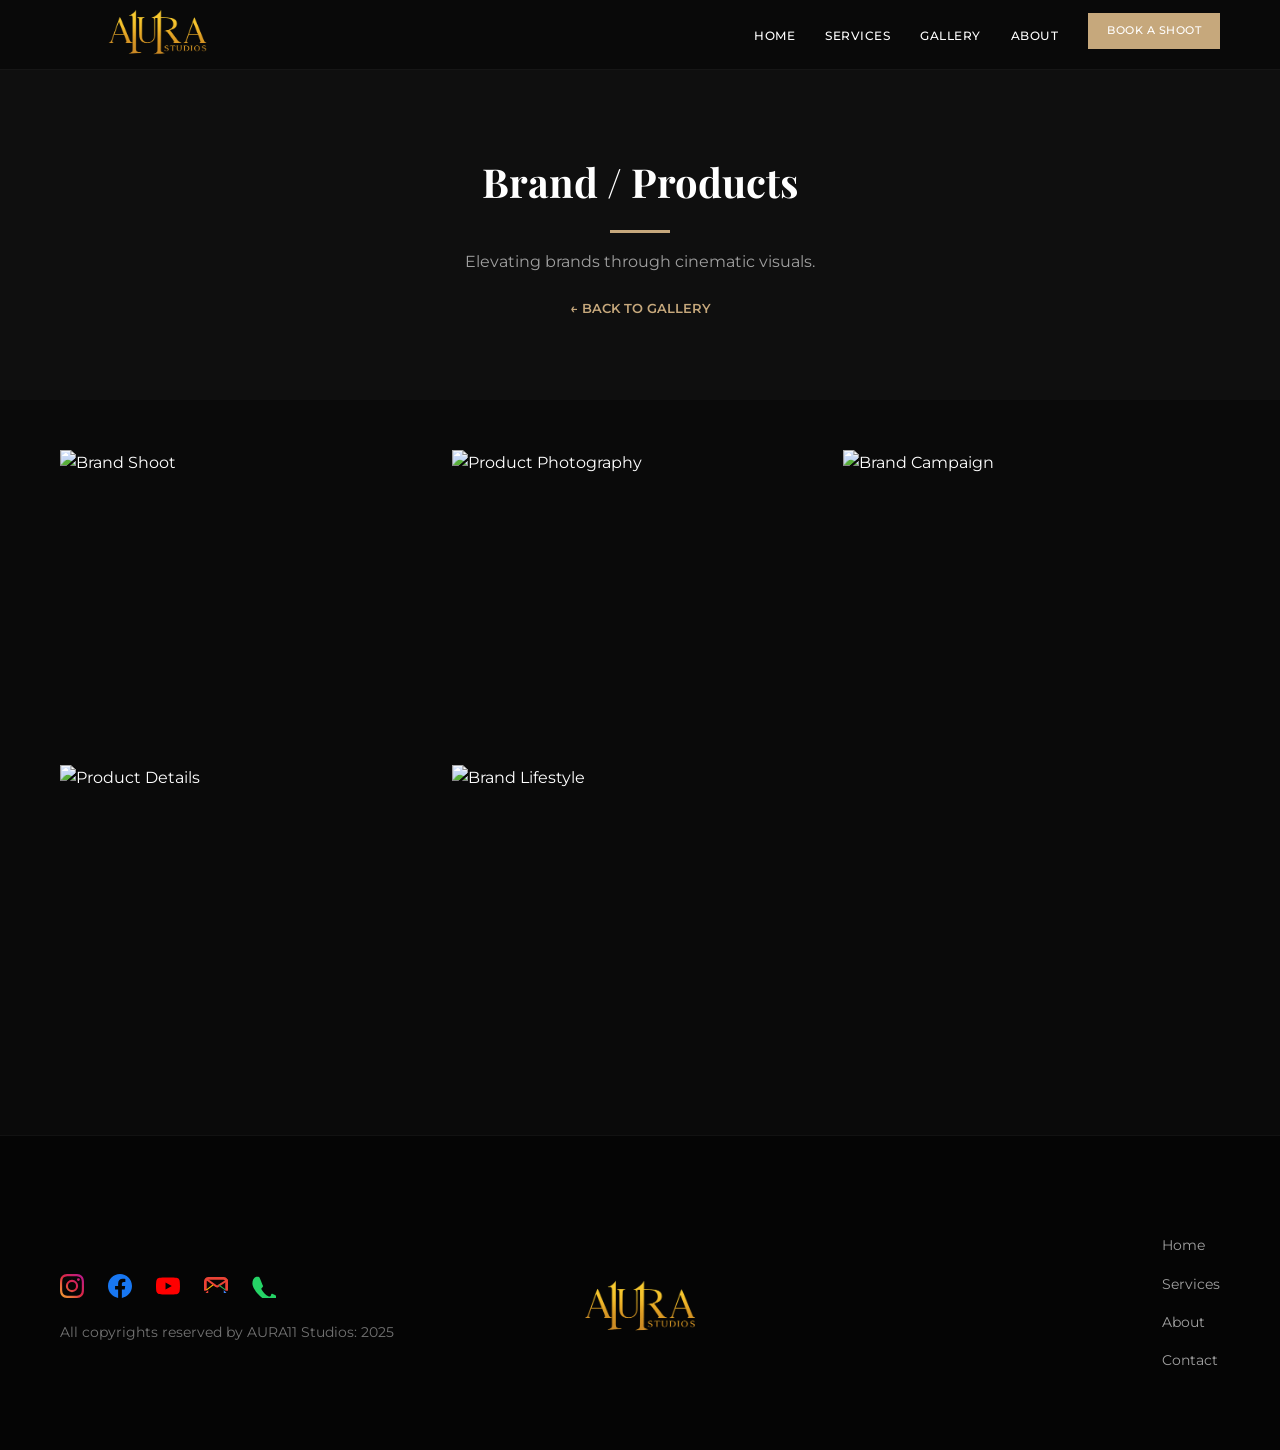
==== commit 43b67989: "Final cleanup: fixed duplicates, merge issues, Netlify-ready" ====
--- a/gallery-brand.html
+++ b/gallery-brand.html
@@ -1,224 +1,3 @@
-<<<<<<< HEAD
-<!DOCTYPE html>
-<html lang="en">
-
-<head>
-    <meta charset="UTF-8">
-    <meta name="viewport" content="width=device-width, initial-scale=1.0">
-    <title>Brand & Products | AURA11 Studios</title>
-    <meta name="description" content="Product photography and brand films by AURA11 Studios.">
-
-    <!-- Fonts -->
-    <link rel="preconnect" href="https://fonts.googleapis.com">
-    <link rel="preconnect" href="https://fonts.gstatic.com" crossorigin>
-    <link
-        href="https://fonts.googleapis.com/css2?family=Montserrat:wght@300;400;500;600&family=Playfair+Display:ital,wght@0,400;0,600;0,700;1,400&display=swap"
-        rel="stylesheet">
-
-    <!-- CSS -->
-    <link rel="stylesheet" href="style.css">
-    <!-- Animations -->
-    <link rel="stylesheet" href="css/animations.css">
-</head>
-
-<body>
-
-    <!-- Header / Navigation -->
-    <header id="main-header">
-        <div class="container header-content">
-            <a href="index.html" class="logo">
-                <img src="images/logo.png" alt="AURA11 Studios" style="height: 130px; width: auto;">
-            </a>
-            <nav class="desktop-nav">
-                <ul>
-                    <li><a href="index.html#home">Home</a></li>
-                    <li><a href="index.html#services">Services</a></li>
-                    <li><a href="index.html#gallery" class="active">Gallery</a></li>
-                    <li><a href="index.html#about">About</a></li>
-                    <li><a href="index.html#contact" class="btn btn-primary small">Book a Shoot</a></li>
-                </ul>
-            </nav>
-            <div class="mobile-menu-toggle">
-                <span></span>
-                <span></span>
-                <span></span>
-            </div>
-        </div>
-    </header>
-
-    <!-- Page Title Section -->
-    <section class="section alt-bg" style="padding-top: 150px; padding-bottom: 40px;">
-        <div class="container">
-            <div class="section-header">
-                <h2>Brand / Products</h2>
-                <div class="separator"></div>
-                <p class="section-intro">Elevating brands through cinematic visuals.</p>
-                <div style="margin-top: 20px;">
-                    <a href="index.html#gallery" class="btn-text">&larr; Back to Gallery</a>
-                </div>
-            </div>
-        </div>
-    </section>
-
-    <!-- Gallery Grid -->
-    <section class="section">
-        <div class="container">
-            <div class="gallery-grid">
-                <!-- Image 1 -->
-                <div class="gallery-item">
-                    <img src="images/images2/30.16.JPG" alt="Brand Shoot">
-                    <div class="gallery-overlay">
-                        <h3>Brand Shoot</h3>
-                        <p>Brand</p>
-                    </div>
-                </div>
-                <!-- Image 2 -->
-                <div class="gallery-item">
-                    <img src="images/images2/MKD09073.jpg" alt="Product Photography">
-                    <div class="gallery-overlay">
-                        <h3>Product Photography</h3>
-                        <p>Products</p>
-                    </div>
-                </div>
-                <!-- Image 3 -->
-                <div class="gallery-item">
-                    <img src="images/images2/VRP02218.JPG" alt="Brand Campaign">
-                    <div class="gallery-overlay">
-                        <h3>Brand Campaign</h3>
-                        <p>Brand</p>
-                    </div>
-                </div>
-                <!-- Image 4 -->
-                <div class="gallery-item">
-                    <img src="images/images2/VRP02264.JPG" alt="Product Details">
-                    <div class="gallery-overlay">
-                        <h3>Product Details</h3>
-                        <p>Products</p>
-                    </div>
-                </div>
-                <!-- Image 5 -->
-                <div class="gallery-item">
-                    <img src="images/images2/brand.JPG" alt="Brand Lifestyle">
-                    <div class="gallery-overlay">
-                        <h3>Brand Lifestyle</h3>
-                        <p>Brand</p>
-                    </div>
-                </div>
-            </div>
-        </div>
-    </section>
-
-    <!-- Footer -->
-    <footer>
-        <div class="container footer-content-grid">
-            <!-- Left Column: Socials & Copyright -->
-            <div class="footer-left">
-                <div class="footer-socials">
-                    <!-- Instagram -->
-                    <a href="https://www.instagram.com/aura11_studios?igsh=eW1kbDA1bnYzZHl5" target="_blank"
-                        class="social-icon" aria-label="Instagram">
-                        <svg width="24" height="24" viewBox="0 0 24 24" fill="none" xmlns="http://www.w3.org/2000/svg">
-                            <defs>
-                                <linearGradient id="instaGrad" x1="2" y1="22" x2="22" y2="2"
-                                    gradientUnits="userSpaceOnUse">
-                                    <stop offset="0%" stop-color="#f09433" />
-                                    <stop offset="25%" stop-color="#e6683c" />
-                                    <stop offset="50%" stop-color="#dc2743" />
-                                    <stop offset="75%" stop-color="#cc2366" />
-                                    <stop offset="100%" stop-color="#bc1888" />
-                                </linearGradient>
-                            </defs>
-                            <path
-                                d="M12 2.163c3.204 0 3.584.012 4.85.07 3.252.148 4.771 1.691 4.919 4.919.058 1.265.069 1.645.069 4.849 0 3.205-.012 3.584-.069 4.849-.149 3.225-1.664 4.771-4.919 4.919-1.266.058-1.644.07-4.85.07-3.204 0-3.584-.012-4.849-.07-3.26-.149-4.771-1.699-4.919-4.92-.058-1.265-.07-1.644-.07-4.849 0-3.204.013-3.583.07-4.849.149-3.227 1.664-4.771 4.919-4.919 1.266-.057 1.645-.069 4.849-.069zM12 0C8.741 0 8.333.014 7.053.072 2.695.272.273 2.69.073 7.052.014 8.333 0 8.741 0 12c0 3.259.014 3.668.072 4.948.2 4.358 2.618 6.78 6.98 6.98C8.333 23.986 8.741 24 12 24c3.259 0 3.668-.014 4.948-.072 4.354-.2 6.782-2.618 6.979-6.98.059-1.28.073-1.689.073-4.948 0-3.259-.014-3.667-.072-4.947-.196-4.354-2.617-6.78-6.979-6.98C15.668.014 15.259 0 12 0zm0 5.838a6.162 6.162 0 100 12.324 6.162 6.162 0 000-12.324zM12 16a4 4 0 110-8 4 4 0 010 8zm6.406-11.845a1.44 1.44 0 100 2.881 1.44 1.44 0 000-2.881z"
-                                fill="url(#instaGrad)" />
-                        </svg>
-                    </a>
-                    <!-- Facebook -->
-                    <a href="https://www.facebook.com" target="_blank" class="social-icon" aria-label="Facebook">
-                        <svg width="24" height="24" viewBox="0 0 24 24" fill="#1877F2"
-                            xmlns="http://www.w3.org/2000/svg">
-                            <path
-                                d="M24 12.073c0-6.627-5.373-12-12-12s-12 5.373-12 12c0 5.99 4.388 10.954 10.125 11.854v-8.385H7.078v-3.47h3.047V9.43c0-3.007 1.792-4.669 4.533-4.669 1.312 0 2.686.235 2.686.235v2.953H15.83c-1.491 0-1.956.925-1.956 1.874v2.25h3.328l-.532 3.47h-2.796v8.385C19.612 23.027 24 18.062 24 12.073z" />
-                        </svg>
-                    </a>
-                    <!-- YouTube -->
-                    <a href="https://m.youtube.com/%40aura11studios" target="_blank" class="social-icon"
-                        aria-label="YouTube">
-                        <svg width="24" height="24" viewBox="0 0 24 24" fill="#FF0000"
-                            xmlns="http://www.w3.org/2000/svg">
-                            <path
-                                d="M23.498 6.186a3.016 3.016 0 00-2.122-2.136C19.505 3.545 12 3.545 12 3.545s-7.505 0-9.377.505A3.017 3.017 0 00.502 6.186C0 8.07 0 12 0 12s0 3.93.502 5.814a3.016 3.016 0 002.122 2.136c1.871.505 9.376.505 9.376.505s7.505 0 9.377-.505a3.015 3.015 0 002.122-2.136C24 15.93 24 12 24 12s0-3.93-.502-5.814zM9.545 15.568V8.432L15.818 12l-6.273 3.568z" />
-                        </svg>
-                    </a>
-                    <!-- Gmail -->
-                    <a href="mailto:aura11studios@gmail.com" class="social-icon" aria-label="Email">
-                        <svg width="24" height="24" viewBox="0 0 24 24" fill="none" xmlns="http://www.w3.org/2000/svg">
-                            <path
-                                d="M19.5 3h-15C2.02 3 0 5.02 0 7.5v8.71c0 .32.22.58.53.58h1.66c.32 0 .53-.22.53-.53V7.5C2.72 6.54 3.5 5.72 4.5 5.72h15c.96 0 1.78.82 1.78 1.78v8.76c0 .31.22.53.53.53h1.66c.31 0 .53-.26.53-.58V7.5C24 5.02 21.98 3 19.5 3z"
-                                fill="#EA4335" />
-                            <path
-                                d="M11.51 13.06L2.3 6.35c-.47-.35-.55-1.02-.19-1.46.36-.44 1.05-.51 1.49-.15l9.42 6.85 9.38-6.19c.47-.31 1.1-.18 1.41.29.31.47.18 1.1-.29 1.41l-9.33 6.16c-.68.45-1.57.4-2.18-.2z"
-                                fill="#EA4335" />
-                            <path d="M3.23 15.99l6.39-4.8L8.68 10.5 1.5 15.99h1.73z" fill="#FBBC04" />
-                            <path d="M20.68 15.99l-6.26-4.52 1.05-.77 6.94 5.29h-1.73z" fill="#34A853" />
-                            <path d="M1.5 15.99V18c0 .55.45 1 1 1h1.72v-3.01l-2.72 3z" fill="#EA4335" />
-                            <path d="M22.5 15.99V18c0 .55-.45 1-1 1h-1.72v-3.01l2.72 3z" fill="#4285F4" />
-                        </svg>
-                    </a>
-                    <!-- Phone -->
-                    <a href="tel:+919849347208" class="social-icon" aria-label="Phone">
-                        <svg width="24" height="24" viewBox="0 0 24 24" fill="#25D366"
-                            xmlns="http://www.w3.org/2000/svg">
-                            <path
-                                d="M7.64 3.638c-.375-.85-1.087-.872-1.587-.887-.412-.013-.887-.013-1.362-.013-.475 0-1.25.175-1.9.875C2.138 4.313.4 5.963.4 9.325c0 3.363 2.45 6.613 2.8 7.075.337.463 4.8 7.338 11.625 10.288 4.525 1.95 5.45 1.563 6.425 1.463 1.087-.1 3.487-1.425 3.975-2.8.487-1.375.487-2.55.337-2.8-.15-.25-.55-.4-1.162-.713-.613-.312-3.626-1.787-4.188-2-.563-.2-1.013.063-1.188 1.038-.287 1.6-1.5 1.838-2.225 1.5-3.325-1.55-5.5-3.875-7.375-7.188-.413-.737.412-1.1.912-1.725.213-.262.438-.6.65-.95.225-.363.113-.688-.05-.9-.163-.213-1.425-3.438-1.938-4.713z" />
-                        </svg>
-                    </a>
-                </div>
-                <p class="copyright">All copyrights reserved by AURA11 Studios: 2025</p>
-            </div>
-            <!-- Center Column: Logo -->
-            <div class="footer-center">
-                <img src="images/aura_logo_gold.png" alt="AURA11 Studios" class="footer-logo">
-            </div>
-            <!-- Right Column: Links -->
-            <div class="footer-right">
-                <ul class="footer-links">
-                    <li><a href="index.html">Home</a></li>
-                    <li><a href="index.html#services">Services</a></li>
-                    <li><a href="index.html#about">About</a></li>
-                    <li><a href="index.html#contact">Contact</a></li>
-                </ul>
-            </div>
-        </div>
-    </footer>
-
-    <!-- Lightbox Modal -->
-    <div id="lightbox" class="lightbox">
-        <span class="lightbox-close">&times;</span>
-        <img class="lightbox-content" id="lightbox-img">
-        <div class="lightbox-caption"></div>
-    </div>
-
-    <!-- JS -->
-    <script src="main.js"></script>
-    <script defer src="js/animations.js"></script>
-</body>
-
-</html>
-
-<!-- Lightbox Modal -->
-<div id="lightbox" class="lightbox">
-    <span class="lightbox-close">&times;</span>
-    <img class="lightbox-content" id="lightbox-img">
-    <div class="lightbox-caption"></div>
-</div>
-
-<!-- JS -->
-<script src="main.js"></script>
-<script defer src="js/animations.js"></script>
-</body>
-
-=======
 <!DOCTYPE html>
 <html lang="en">
 
@@ -247,7 +26,7 @@
     <header id="main-header">
         <div class="container header-content">
             <a href="index.html" class="logo">
-                <img src="images/logo.png" alt="AURA11 Studios" style="height: 130px; width: auto;">
+                <img src="images/aura_logo_gold.png" alt="AURA11 Studios" style="height: 130px; width: auto;">
             </a>
             <nav class="desktop-nav">
                 <ul>
@@ -424,19 +203,4 @@
     <script defer src="js/animations.js"></script>
 </body>
 
-</html>
-
-<!-- Lightbox Modal -->
-<div id="lightbox" class="lightbox">
-    <span class="lightbox-close">&times;</span>
-    <img class="lightbox-content" id="lightbox-img">
-    <div class="lightbox-caption"></div>
-</div>
-
-<!-- JS -->
-<script src="main.js"></script>
-<script defer src="js/animations.js"></script>
-</body>
-
->>>>>>> 3b726a6 (Initial website upload from Anti-Gravity)
 </html>
--- a/style.css
+++ b/style.css
@@ -1,1540 +1,3 @@
-<<<<<<< HEAD
-:root {
-    /* Colors */
-    --bg-dark: #0a0a0a;
-    --bg-card: #141414;
-    --bg-light: #ffffff;
-    --text-primary: #ffffff;
-    --text-secondary: #a0a0a0;
-    --text-dark: #1a1a1a;
-    --accent-gold: #c6a87c;
-    --accent-gold-hover: #b0936a;
-    /* Typography */
-    --font-heading: 'Playfair Display', serif;
-    --font-body: 'Montserrat', sans-serif;
-    /* Spacing */
-    --spacing-container: 1200px;
-    --spacing-section: 6rem;
-}
-
-* {
-    margin: 0;
-    padding: 0;
-    box-sizing: border-box;
-}
-
-html {
-    scroll-behavior: smooth;
-    scroll-padding-top: 150px;
-    /* Offset for fixed header */
-}
-
-body {
-    font-family: var(--font-body);
-    background-color: var(--bg-dark);
-    color: var(--text-primary);
-    line-height: 1.6;
-    overflow-x: hidden;
-}
-
-h1,
-h2,
-h3,
-h4,
-h5,
-h6 {
-    font-family: var(--font-heading);
-    color: var(--text-primary);
-}
-
-a {
-    text-decoration: none;
-    color: inherit;
-    transition: all 0.3s ease;
-}
-
-ul {
-    list-style: none;
-}
-
-img {
-    max-width: 100%;
-    display: block;
-}
-
-/* Utilities */
-.container {
-    max-width: var(--spacing-container);
-    margin: 0 auto;
-    padding: 0 20px;
-}
-
-.section {
-    padding: 70px 0;
-}
-
-.section+.section {
-    padding-top: 50px;
-}
-
-.alt-bg {
-    background-color: #0f0f0f;
-}
-
-.section-header {
-    text-align: center;
-    margin-bottom: 2.5rem;
-}
-
-.section-header h2 {
-    font-size: 2.5rem;
-    margin-bottom: 1rem;
-    margin-top: 0;
-}
-
-.section-header.text-left {
-    text-align: left;
-}
-
-.section-header .separator.left {
-    margin: 0;
-}
-
-.section-intro {
-    color: var(--text-secondary);
-    margin-top: 1rem;
-    max-width: 600px;
-    margin-left: auto;
-    margin-right: auto;
-}
-
-.separator {
-    width: 60px;
-    height: 3px;
-    background-color: var(--accent-gold);
-    margin: 0 auto;
-}
-
-/* Buttons */
-.btn {
-    display: inline-block;
-    padding: 14px 32px;
-    font-size: 0.9rem;
-    font-weight: 500;
-    text-transform: uppercase;
-    letter-spacing: 1px;
-    cursor: pointer;
-    border: 1px solid transparent;
-    transition: all 0.3s ease;
-}
-
-.btn-primary {
-    background-color: var(--accent-gold);
-    color: var(--bg-dark);
-}
-
-.btn-primary:hover {
-    background-color: var(--accent-gold-hover);
-}
-
-.btn-secondary {
-    border-color: var(--text-primary);
-    color: var(--text-primary);
-    background: transparent;
-}
-
-.btn-secondary:hover {
-    background-color: var(--text-primary);
-    color: var(--bg-dark);
-}
-
-.btn.small {
-    padding: 10px 20px;
-    font-size: 0.8rem;
-}
-
-.btn-text {
-    background: none;
-    border: none;
-    color: var(--accent-gold);
-    font-weight: 600;
-    cursor: pointer;
-    text-transform: uppercase;
-    font-size: 0.8rem;
-    padding: 0;
-}
-
-.btn-text:hover {
-    color: var(--text-primary);
-}
-
-/* Header */
-.mobile-menu-overlay {
-    display: none;
-}
-
-#main-header {
-    position: fixed;
-    top: 0;
-    left: 0;
-    width: 100%;
-    z-index: 1000;
-    padding: 10px 0;
-    /* Compact padding */
-    background: rgba(10, 10, 10, 0.95);
-    backdrop-filter: blur(10px);
-    border-bottom: 1px solid rgba(255, 255, 255, 0.05);
-    height: 70px;
-    /* Fixed compact height */
-    display: flex;
-    align-items: center;
-}
-
-.header-content {
-    display: flex;
-    justify-content: space-between;
-    align-items: center;
-    width: 100%;
-    height: 100%;
-}
-
-.logo {
-    display: flex;
-    align-items: center;
-    position: relative;
-    height: 100%;
-    width: 200px;
-    /* Reserve width for layout */
-}
-
-.logo img {
-    /* Large visual size, decoupled from layout height */
-    height: 120px;
-    width: auto;
-    position: absolute;
-    top: 50%;
-    left: 0;
-    transform: translateY(-50%);
-    transition: height 0.3s ease;
-}
-
-@media (max-width: 768px) {
-    .logo img {
-        height: 80px !important;
-        /* Smaller but still bold on mobile */
-    }
-}
-
-.desktop-nav ul {
-    display: flex;
-    align-items: center;
-    gap: 30px;
-}
-
-.desktop-nav a {
-    font-size: 0.75rem;
-    text-transform: uppercase;
-    letter-spacing: 0.5px;
-    font-weight: 500;
-    position: relative;
-    padding-bottom: 3px;
-    color: var(--text-primary);
-}
-
-.desktop-nav a:hover {
-    color: var(--accent-gold);
-}
-
-.desktop-nav a::after {
-    content: '';
-    position: absolute;
-    bottom: 0;
-    left: 0;
-    width: 0;
-    height: 1px;
-    background-color: var(--accent-gold);
-    transition: width 0.3s ease;
-}
-
-.desktop-nav a.active::after {
-    width: 100%;
-}
-
-
-.desktop-nav a.active {
-    color: var(--accent-gold);
-}
-
-/* Compact Button for Header */
-.btn.small {
-    padding: 8px 18px;
-    font-size: 0.7rem;
-    letter-spacing: 0.5px;
-    border-radius: 0;
-    border: 1px solid var(--accent-gold);
-}
-
-/* Hero Section */
-/* Hero Section (Cinematic Redesign) */
-/* Hero Section (Cinematic Redesign) */
-#hero {
-    position: relative;
-    height: 100vh;
-    height: 100dvh;
-    /* Mobile friendly */
-    width: 100%;
-    display: flex;
-    justify-content: center;
-    align-items: center;
-    text-align: center;
-    overflow: hidden;
-    /* Clips the zooming image */
-}
-
-/* Background Wrapper (For Parallax/Zoom) */
-.hero-bg-wrapper {
-    position: absolute;
-    top: 0;
-    left: 0;
-    width: 100%;
-    height: 100%;
-    z-index: -2;
-}
-
-.hero-bg-image {
-    width: 100%;
-    height: 100%;
-    background-size: cover;
-    background-position: center;
-    /* Ken Burns Effect */
-    animation: kenBurns 20s infinite alternate ease-in-out;
-    transform-origin: center center;
-    will-change: transform;
-}
-
-/* Ken Burns Keyframes */
-@keyframes kenBurns {
-    0% {
-        transform: scale(1);
-    }
-
-    100% {
-        transform: scale(1.25);
-    }
-}
-
-/* Cinematic Overlays */
-.hero-overlay {
-    position: absolute;
-    top: 0;
-    left: 0;
-    width: 100%;
-    height: 100%;
-    background: linear-gradient(to bottom,
-            rgba(10, 10, 10, 0.3) 0%,
-            rgba(10, 10, 10, 0.4) 50%,
-            rgba(10, 10, 10, 0.9) 100%),
-        radial-gradient(circle at center, transparent 0%, rgba(0, 0, 0, 0.4) 100%);
-    z-index: -1;
-}
-
-/* Film Grain Texture */
-.hero-grain {
-    position: absolute;
-    top: 0;
-    left: 0;
-    width: 100%;
-    height: 100%;
-    pointer-events: none;
-    z-index: -1;
-    opacity: 0.05;
-    background-image: url("data:image/svg+xml,%3Csvg viewBox='0 0 200 200' xmlns='http://www.w3.org/2000/svg'%3E%3Cfilter id='noiseFilter'%3E%3CfeTurbulence type='fractalNoise' baseFrequency='0.65' numOctaves='3' stitchTiles='stitch'/%3E%3C/filter%3E%3Crect width='100%25' height='100%25' filter='url(%23noiseFilter)'/%3E%3C/svg%3E");
-}
-
-/* Content Styling */
-.hero-content {
-    position: relative;
-    z-index: 2;
-    padding: 0 20px;
-    max-width: 900px;
-}
-
-.hero-content h1 {
-    font-size: 4.5rem;
-    font-weight: 700;
-    line-height: 1.1;
-    margin-bottom: 2rem;
-    text-shadow: 0 10px 30px rgba(0, 0, 0, 0.5);
-    color: #fff;
-}
-
-.hero-content h1 span {
-    color: var(--accent-gold);
-    font-style: italic;
-    background: linear-gradient(45deg, #c6a87c, #f1dca7, #c6a87c);
-    -webkit-background-clip: text;
-    background-clip: text;
-    -webkit-text-fill-color: transparent;
-    background-size: 200% auto;
-    animation: shine 4s linear infinite;
-}
-
-.hero-content p {
-    font-size: 1.2rem;
-    color: rgba(255, 255, 255, 0.9);
-    margin-bottom: 3rem;
-    max-width: 600px;
-    margin-left: auto;
-    margin-right: auto;
-    font-weight: 300;
-    letter-spacing: 0.5px;
-}
-
-/* Entrance Animations */
-.animate-text {
-    opacity: 0;
-    transform: translateY(30px);
-    animation: fadeInUp 1s cubic-bezier(0.2, 0.8, 0.2, 1) forwards;
-}
-
-.delay-1 {
-    animation-delay: 0.5s;
-}
-
-.delay-2 {
-    animation-delay: 0.8s;
-}
-
-.delay-3 {
-    animation-delay: 1.1s;
-}
-
-.delay-4 {
-    animation-delay: 1.5s;
-}
-
-@keyframes fadeInUp {
-    to {
-        opacity: 1;
-        transform: translateY(0);
-    }
-}
-
-@keyframes shine {
-    to {
-        background-position: 200% center;
-    }
-}
-
-/* CTA Buttons */
-.cta-group {
-    display: flex;
-    gap: 20px;
-    justify-content: center;
-}
-
-.btn {
-    padding: 16px 36px;
-    border-radius: 4px;
-    font-size: 0.9rem;
-    font-weight: 500;
-    text-transform: uppercase;
-    letter-spacing: 1.5px;
-    transition: all 0.4s cubic-bezier(0.2, 0.8, 0.2, 1);
-    position: relative;
-    overflow: hidden;
-}
-
-.btn-primary {
-    background-color: var(--accent-gold);
-    color: #000;
-    border: 1px solid var(--accent-gold);
-}
-
-.btn-primary:hover {
-    background-color: var(--accent-gold-hover);
-    transform: translateY(-3px) scale(1.02);
-    box-shadow: 0 10px 20px rgba(198, 168, 124, 0.3);
-}
-
-.btn-secondary {
-    background-color: transparent;
-    color: #fff;
-    border: 1px solid rgba(255, 255, 255, 0.3);
-    backdrop-filter: blur(5px);
-}
-
-.btn-secondary:hover {
-    background-color: rgba(255, 255, 255, 0.1);
-    border-color: #fff;
-    transform: translateY(-3px);
-}
-
-/* Scroll Indicator */
-.scroll-indicator {
-    position: absolute;
-    bottom: 40px;
-    left: 50%;
-    transform: translateX(-50%);
-    opacity: 0.7;
-}
-
-.mouse {
-    width: 26px;
-    height: 42px;
-    border: 2px solid rgba(255, 255, 255, 0.6);
-    border-radius: 20px;
-    position: relative;
-}
-
-.wheel {
-    width: 2px;
-    height: 6px;
-    background: #fff;
-    position: absolute;
-    top: 8px;
-    left: 50%;
-    transform: translateX(-50%);
-    border-radius: 2px;
-    animation: scroll 2s infinite;
-}
-
-@keyframes scroll {
-    0% {
-        opacity: 1;
-        top: 8px;
-    }
-
-    100% {
-        opacity: 0;
-        top: 24px;
-    }
-}
-
-/* Hide Services Strip if no longer in HTML */
-.hero-services-strip {
-    display: none;
-}
-
-
-
-/* About Section */
-.about-wrapper {
-    display: flex;
-    align-items: center;
-    gap: 4rem;
-}
-
-.about-text {
-    flex: 1;
-}
-
-.about-text .lead-text {
-    font-size: 1.2rem;
-    color: var(--text-primary);
-    margin-bottom: 1.5rem;
-    font-weight: 500;
-}
-
-.about-text p {
-    color: var(--text-secondary);
-    margin-bottom: 1.5rem;
-}
-
-.about-media {
-    flex: 1;
-}
-
-.image-stack {
-    position: relative;
-    height: 400px;
-}
-
-.image-stack img {
-    position: absolute;
-    border-radius: 4px;
-    object-fit: cover;
-    box-shadow: 0 20px 40px rgba(0, 0, 0, 0.4);
-}
-
-.img-back {
-    width: 80%;
-    height: 100%;
-    top: 0;
-    right: 0;
-    opacity: 0.6;
-    border: 1px solid var(--text-secondary);
-}
-
-.img-front {
-    width: 60%;
-    height: 70%;
-    bottom: -20px;
-    left: 0;
-    border: 2px solid var(--accent-gold);
-    z-index: 1;
-}
-
-.stats-grid {
-    display: flex;
-    gap: 2rem;
-    margin-top: 2rem;
-    padding-top: 2rem;
-    border-top: 1px solid rgba(255, 255, 255, 0.1);
-}
-
-.stat-item {
-    display: flex;
-    flex-direction: column;
-}
-
-.stat-number {
-    font-family: var(--font-heading);
-    font-size: 2rem;
-    color: var(--accent-gold);
-    font-weight: 700;
-}
-
-.stat-label {
-    font-size: 0.8rem;
-    text-transform: uppercase;
-    color: var(--text-secondary);
-}
-
-/* Services Section */
-.services-grid {
-    display: grid;
-    grid-template-columns: repeat(auto-fit, minmax(250px, 1fr));
-    gap: 30px;
-}
-
-.service-card {
-    background: var(--bg-card);
-    padding: 40px 30px;
-    border: 1px solid rgba(255, 255, 255, 0.05);
-    transition: all 0.3s ease;
-    cursor: default;
-}
-
-.service-card:hover {
-    transform: translateY(-5px);
-    border-color: var(--accent-gold);
-    background: #1a1a1a;
-}
-
-.service-icon {
-    font-size: 2.5rem;
-    margin-bottom: 1.5rem;
-    color: var(--accent-gold);
-}
-
-.service-card h3 {
-    font-size: 1.2rem;
-    margin-bottom: 1rem;
-    font-weight: 600;
-}
-
-.service-card p {
-    color: var(--text-secondary);
-    font-size: 0.95rem;
-}
-
-/* Gallery Section */
-.gallery-filters {
-    display: flex;
-    justify-content: center;
-    flex-wrap: wrap;
-    gap: 15px;
-    margin-top: 2rem;
-}
-
-.filter-btn {
-    background: transparent;
-    border: 1px solid rgba(255, 255, 255, 0.2);
-    color: var(--text-secondary);
-    padding: 8px 20px;
-    text-transform: uppercase;
-    font-size: 0.8rem;
-    cursor: pointer;
-    transition: all 0.3s ease;
-}
-
-.filter-btn.active,
-.filter-btn:hover {
-    border-color: var(--accent-gold);
-    color: var(--accent-gold);
-}
-
-.gallery-grid {
-    display: grid;
-    grid-template-columns: repeat(auto-fill, minmax(300px, 1fr));
-    gap: 15px;
-}
-
-.gallery-item {
-    position: relative;
-    width: 100%;
-    height: 300px;
-    overflow: hidden;
-    cursor: pointer;
-}
-
-.gallery-item img {
-    width: 100%;
-    height: 100%;
-    object-fit: cover;
-    transition: transform 0.5s ease;
-}
-
-.gallery-item:hover img {
-    transform: scale(1.1);
-}
-
-.gallery-overlay {
-    position: absolute;
-    top: 0;
-    left: 0;
-    width: 100%;
-    height: 100%;
-    background: rgba(0, 0, 0, 0.7);
-    display: flex;
-    flex-direction: column;
-    justify-content: center;
-    align-items: center;
-    opacity: 0;
-    transition: opacity 0.3s ease;
-}
-
-.gallery-item:hover .gallery-overlay {
-    opacity: 1;
-}
-
-.gallery-overlay h3 {
-    font-size: 1.2rem;
-    margin-bottom: 0.5rem;
-}
-
-.gallery-overlay p {
-    color: var(--accent-gold);
-    font-size: 0.9rem;
-    text-transform: uppercase;
-}
-
-.gallery-item.hidden {
-    display: none;
-}
-
-/* Team Section */
-.team-grid {
-    display: grid;
-    grid-template-columns: repeat(auto-fit, minmax(250px, 1fr));
-    gap: 30px;
-}
-
-.team-card {
-    background: var(--bg-card);
-    overflow: hidden;
-    position: relative;
-    border: 1px solid rgba(255, 255, 255, 0.05);
-    transition: transform 0.4s ease, box-shadow 0.4s ease;
-}
-
-.team-card:hover {
-    transform: translateY(-10px);
-    box-shadow: 0 10px 20px rgba(0, 0, 0, 0.5);
-    border-color: var(--accent-gold);
-}
-
-.team-img-wrapper {
-    width: 100%;
-    height: 350px;
-    overflow: hidden;
-}
-
-.team-img-wrapper img {
-    width: 100%;
-    height: 100%;
-    object-fit: cover;
-    transition: transform 0.8s cubic-bezier(0.25, 1, 0.5, 1);
-    filter: grayscale(100%);
-}
-
-.team-card:hover .team-img-wrapper img {
-    transform: scale(1.1);
-    filter: grayscale(0%);
-}
-
-.team-info {
-    padding: 20px;
-    text-align: center;
-    position: relative;
-    z-index: 2;
-    background: var(--bg-card);
-}
-
-.team-info h3 {
-    font-size: 1.2rem;
-    margin-bottom: 0.5rem;
-    color: var(--text-primary);
-}
-
-.team-info .role {
-    color: var(--accent-gold);
-    font-size: 0.9rem;
-    text-transform: uppercase;
-    letter-spacing: 1px;
-}
-
-/* GLOBAL ANIMATIONS */
-.fade-in {
-    opacity: 0;
-    transform: translateY(30px);
-    transition: opacity 0.8s ease-out, transform 0.8s ease-out;
-    will-change: opacity, transform;
-}
-
-.fade-in.visible {
-    opacity: 1;
-    transform: translateY(0);
-}
-
-/* --- New About Section (Editorial) --- */
-.about-section {
-    background: #080808;
-}
-
-/* HERO */
-.about-hero {
-    position: relative;
-    height: 65vh;
-    overflow: hidden;
-}
-
-.about-hero img {
-    width: 100%;
-    height: 100%;
-    object-fit: cover;
-}
-
-.about-hero-overlay {
-    position: absolute;
-    inset: 0;
-    background: linear-gradient(rgba(0, 0, 0, 0.55),
-            rgba(0, 0, 0, 0.85));
-    display: flex;
-    flex-direction: column;
-    justify-content: center;
-    align-items: center;
-}
-
-.about-hero-overlay h1 {
-    font-size: clamp(2.5rem, 5vw, 4rem);
-    margin-bottom: 12px;
-}
-
-/* STORY */
-.about-story {
-    padding: 80px 0 40px;
-    /* REDUCED bottom padding */
-}
-
-.about-grid {
-    display: grid;
-    grid-template-columns: 1.1fr 0.9fr;
-    gap: 60px;
-    align-items: stretch;
-    /* Stretch to match height */
-}
-
-.about-text .lead-text {
-    font-size: 1.3rem;
-    line-height: 1.5;
-    margin-bottom: 24px;
-    color: var(--accent-gold);
-    /* Highlighting lead text */
-}
-
-.about-text p {
-    margin-bottom: 18px;
-    color: var(--text-secondary);
-}
-
-.about-steps {
-    margin-top: 28px;
-    font-style: italic;
-    color: var(--accent-gold);
-}
-
-.about-image {
-    height: 100%;
-}
-
-.about-image img {
-    width: 100%;
-    height: 100%;
-    border-radius: 6px;
-    object-fit: cover;
-}
-
-@media (max-width: 900px) {
-    .about-grid {
-        grid-template-columns: 1fr;
-    }
-
-    .about-hero {
-        height: 50vh;
-    }
-}
-
-/* Team Section Spacing Refinement */
-.team-section {
-    padding-top: 40px;
-}
-
-.team-section .section-header {
-    margin-bottom: 2rem;
-}
-
-/* Visual Services Theme */
-.services-visual {
-    background: #080808;
-}
-
-.services-visual-grid {
-    display: grid;
-    grid-template-columns: repeat(auto-fit, minmax(260px, 1fr));
-    gap: 30px;
-}
-
-.service-visual-card {
-    position: relative;
-    height: 340px;
-    overflow: hidden;
-    border: 1px solid rgba(255, 255, 255, 0.05);
-    /* Subtle border for definition */
-}
-
-.service-visual-card img {
-    width: 100%;
-    height: 100%;
-    object-fit: cover;
-    transition: transform 0.8s cubic-bezier(.22, .9, .32, 1);
-}
-
-.service-visual-card::after {
-    content: "";
-    position: absolute;
-    inset: 0;
-    background: linear-gradient(to top,
-            rgba(0, 0, 0, 0.85),
-            rgba(0, 0, 0, 0.2));
-}
-
-.service-overlay {
-    position: absolute;
-    bottom: 0;
-    padding: 32px;
-    z-index: 2;
-}
-
-.service-overlay h3 {
-    font-size: 1.4rem;
-    margin-bottom: 0;
-}
-
-.service-line {
-    display: block;
-    width: 50px;
-    height: 2px;
-    background: var(--accent-gold);
-    margin: 12px 0;
-}
-
-.service-overlay p {
-    color: var(--text-secondary);
-    font-size: 0.95rem;
-}
-
-.service-visual-card:hover img {
-    transform: scale(1.1);
-}
-
-/* Staggered delay classes could be added via JS, 
-   but we use the JS observer index for that currently. */
-
-/* Image Reveal Effect */
-.reveal-img {
-    opacity: 0;
-    transform: scale(0.95);
-    transition: opacity 1s ease, transform 1s cubic-bezier(0.25, 1, 0.5, 1);
-}
-
-.reveal-img.visible {
-    opacity: 1;
-    transform: scale(1);
-}
-
-/* Equipment Section */
-.equipment-grid {
-    display: grid;
-    grid-template-columns: repeat(auto-fit, minmax(250px, 1fr));
-    gap: 30px;
-}
-
-.equipment-card {
-    background: var(--bg-card);
-    border: 1px solid rgba(255, 255, 255, 0.05);
-    transition: all 0.3s ease;
-    text-align: center;
-    padding-bottom: 20px;
-}
-
-.equipment-card:hover {
-    border-color: var(--accent-gold);
-    transform: translateY(-5px);
-}
-
-.equipment-card img {
-    width: 100%;
-    height: 200px;
-    object-fit: cover;
-    margin-bottom: 1.5rem;
-    filter: grayscale(100%);
-    transition: filter 0.3s ease;
-}
-
-.equipment-card:hover img {
-    filter: grayscale(0%);
-}
-
-.equipment-info h3 {
-    font-size: 1.2rem;
-    margin-bottom: 0.5rem;
-}
-
-.equipment-info p {
-    color: var(--text-secondary);
-    font-size: 0.9rem;
-}
-
-/* Testimonials Section */
-.testimonials-grid {
-    display: grid;
-    grid-template-columns: repeat(auto-fit, minmax(300px, 1fr));
-    gap: 30px;
-}
-
-.testimonial-card {
-    background: var(--bg-card);
-    padding: 40px;
-    border-left: 3px solid var(--accent-gold);
-    position: relative;
-}
-
-.testimonial-card .quote {
-    font-size: 1.1rem;
-    font-style: italic;
-    color: var(--text-secondary);
-    margin-bottom: 1.5rem;
-    line-height: 1.8;
-}
-
-.client-info h4 {
-    font-size: 1rem;
-    font-weight: 600;
-}
-
-.client-info span {
-    font-size: 0.8rem;
-    color: var(--accent-gold);
-    text-transform: uppercase;
-}
-
-/* Contact Section */
-.contact-wrapper {
-    max-width: 800px;
-    margin: 0 auto;
-}
-
-.contact-form .form-group {
-    margin-bottom: 1.5rem;
-}
-
-.contact-form .form-row {
-    display: flex;
-    gap: 20px;
-}
-
-.contact-form .form-row .form-group {
-    flex: 1;
-}
-
-.contact-form label {
-    display: block;
-    margin-bottom: 0.5rem;
-    font-size: 0.9rem;
-    color: var(--text-secondary);
-}
-
-.contact-form input,
-.contact-form select,
-.contact-form textarea {
-    width: 100%;
-    padding: 12px 15px;
-    background: rgba(20, 20, 20, 0.8);
-    border: 1px solid rgba(255, 255, 255, 0.1);
-    color: var(--text-primary);
-    font-family: var(--font-body);
-    font-size: 1rem;
-    transition: all 0.3s ease;
-}
-
-.contact-form input:focus,
-.contact-form select:focus,
-.contact-form textarea:focus {
-    border-color: var(--accent-gold);
-    outline: none;
-    background: rgba(20, 20, 20, 1);
-}
-
-.contact-form .form-actions {
-    text-align: center;
-    margin-top: 2rem;
-}
-
-/* Modals */
-.lightbox,
-.video-modal {
-    display: none;
-    position: fixed;
-    z-index: 2000;
-    top: 0;
-    left: 0;
-    width: 100%;
-    height: 100%;
-    background-color: rgba(0, 0, 0, 0.95);
-    align-items: center;
-    justify-content: center;
-}
-
-/* Lightbox specific */
-.lightbox-content {
-    max-width: 90%;
-    max-height: 80vh;
-    border: 2px solid var(--accent-gold);
-}
-
-.lightbox-close,
-.video-modal-close {
-    position: absolute;
-    top: 30px;
-    right: 40px;
-    color: #fff;
-    font-size: 40px;
-    font-weight: bold;
-    cursor: pointer;
-    z-index: 2001;
-}
-
-/* Video Modal specific */
-.video-modal-content {
-    width: 80%;
-    max-width: 900px;
-    aspect-ratio: 16/9;
-    background: #000;
-}
-
-/* WhatsApp Float */
-.whatsapp-float {
-    position: fixed;
-    bottom: 30px;
-    right: 30px;
-    background-color: #25D366;
-    color: white;
-    width: 60px;
-    height: 60px;
-    border-radius: 50%;
-    display: flex;
-    align-items: center;
-    justify-content: center;
-    box-shadow: 0 4px 10px rgba(0, 0, 0, 0.3);
-    z-index: 999;
-}
-
-.whatsapp-float:hover {
-    transform: translateY(-5px);
-}
-
-/* Footer */
-footer {
-    background-color: #050505;
-    padding: 6rem 0 4rem;
-    /* Increased padding */
-    border-top: 1px solid rgba(255, 255, 255, 0.05);
-}
-
-.footer-content-grid {
-    display: grid;
-    grid-template-columns: 1.5fr 1fr 1.5fr;
-    gap: 2rem;
-    align-items: center;
-}
-
-.footer-left {
-    text-align: left;
-}
-
-.footer-socials {
-    display: flex;
-    gap: 1.5rem;
-    margin-bottom: 1.5rem;
-    align-items: center;
-}
-
-.social-icon {
-    display: inline-flex;
-    transition: transform 0.3s ease;
-}
-
-.social-icon:hover {
-    transform: scale(1.15);
-}
-
-.copyright {
-    color: var(--text-secondary);
-    font-size: 0.85rem;
-    opacity: 0.7;
-}
-
-.footer-center {
-    display: flex;
-    justify-content: center;
-    align-items: center;
-}
-
-/* Footer Logo */
-.footer-logo {
-    height: auto;
-    width: 220px;
-    /* Increased for visibility */
-    max-width: 100%;
-}
-
-.footer-right {
-    display: flex;
-    justify-content: flex-end;
-    gap: 4rem;
-    text-align: left;
-}
-
-.footer-links li {
-    margin-bottom: 0.8rem;
-}
-
-.footer-links a {
-    color: var(--text-secondary);
-    font-size: 0.9rem;
-    text-transform: capitalize;
-    /* As per reference */
-    border-bottom: 1px solid transparent;
-    padding-bottom: 2px;
-}
-
-.footer-links a:hover {
-    color: var(--accent-gold);
-    border-bottom-color: var(--accent-gold);
-}
-
-/* Mobile Footer */
-@media (max-width: 900px) {
-    .footer-content-grid {
-        grid-template-columns: 1fr;
-        text-align: center;
-        gap: 4rem;
-    }
-
-    .footer-left {
-        text-align: center;
-        order: 2;
-        /* Move socials/copyright below logo */
-    }
-
-    .footer-socials {
-        justify-content: center;
-    }
-
-    .footer-center {
-        order: 1;
-        /* Logo active first */
-    }
-
-    .footer-right {
-        order: 3;
-        justify-content: center;
-        /* Center these on mobile too */
-        gap: 2rem;
-    }
-}
-
-/* Mobile Toggle */
-.mobile-menu-toggle {
-    display: none;
-    flex-direction: column;
-    gap: 6px;
-    cursor: pointer;
-}
-
-.mobile-menu-toggle span {
-    width: 30px;
-    height: 2px;
-    background-color: var(--text-primary);
-}
-
-@media (max-width: 768px) {
-    .menu-toggle {
-        display: flex;
-    }
-
-    .desktop-nav {
-        display: none;
-    }
-
-    /* Hero Mobile Optimization */
-    .hero-content {
-        padding: 0 15px;
-    }
-
-    .hero-content h1 {
-        font-size: 2.8rem;
-        margin-bottom: 1rem;
-    }
-
-    .hero-content p {
-        font-size: 1rem;
-        margin-bottom: 2rem;
-        line-height: 1.5;
-    }
-
-    .cta-group {
-        flex-direction: column;
-        gap: 15px;
-        width: 100%;
-        max-width: 300px;
-        margin: 0 auto;
-    }
-
-    .btn {
-        width: 100%;
-        padding: 14px 24px;
-    }
-
-    /* Mobile Menu Overlay */
-    .mobile-menu-overlay {
-        position: fixed;
-        top: 0;
-        left: 0;
-        width: 100%;
-        height: 100vh;
-        background: rgba(5, 5, 5, 0.98);
-        backdrop-filter: blur(15px);
-        z-index: 999;
-        display: flex;
-        justify-content: center;
-        align-items: center;
-        opacity: 0;
-        visibility: hidden;
-        transition: all 0.4s cubic-bezier(0.4, 0, 0.2, 1);
-        transform: translateY(-20px);
-    }
-
-    .mobile-menu-overlay.active {
-        opacity: 1;
-        visibility: visible;
-        transform: translateY(0);
-    }
-
-    .mobile-nav ul {
-        display: flex;
-        flex-direction: column;
-        gap: 30px;
-        text-align: center;
-    }
-
-    .mobile-nav a {
-        font-family: var(--font-heading);
-        font-size: 2rem;
-        color: var(--text-primary);
-        text-transform: uppercase;
-        letter-spacing: 2px;
-        transition: color 0.3s ease;
-    }
-
-    .mobile-nav a:hover,
-    .mobile-nav a:active {
-        color: var(--accent-gold);
-    }
-
-    /* Hamburger Animation */
-    .mobile-menu-toggle {
-        z-index: 1001;
-        /* Above layout */
-    }
-
-    .mobile-menu-toggle.active span:nth-child(1) {
-        transform: rotate(45deg) translate(5px, 6px);
-    }
-
-    .mobile-menu-toggle.active span:nth-child(2) {
-        opacity: 0;
-    }
-
-    .mobile-menu-toggle.active span:nth-child(3) {
-        transform: rotate(-45deg) translate(5px, -6px);
-    }
-
-    .mobile-menu-toggle span {
-        transition: all 0.3s ease;
-    }
-
-    /* Section adjustments */
-    .section {
-        padding: 50px 0;
-    }
-
-    .hero-services-strip ul {
-        gap: 15px;
-        justify-content: center;
-    }
-
-    .about-wrapper {
-        flex-direction: column;
-        gap: 2rem;
-    }
-
-    .image-stack {
-        height: 300px;
-    }
-
-    .gallery-filters {
-        gap: 10px;
-    }
-
-    .filter-btn {
-        padding: 8px 16px;
-        font-size: 0.75rem;
-        flex: 1 1 auto;
-        /* Grow buttons to fill width */
-        text-align: center;
-    }
-
-    .contact-form .form-row {
-        flex-direction: column;
-        gap: 0;
-    }
-
-    /* Footer adjustments */
-    .footer-content-grid {
-        gap: 3rem;
-    }
-}
-
-@media (max-width: 480px) {
-    .hero-content h1 {
-        font-size: 2.2rem;
-    }
-
-    .hero-content p {
-        font-size: 0.9rem;
-    }
-
-    .logo img {
-        height: 60px !important;
-    }
-
-    .section-header h2 {
-        font-size: 2rem;
-    }
-}
-
-/* FAQ Section styling */
-.faq-section {
-    background: #080808;
-    /* cream like your light theme */
-    padding: 80px 0;
-}
-
-.faq-section .section-header {
-    margin-bottom: 40px;
-}
-
-.accordion-wrapper {
-    max-width: 900px;
-    margin: 0 auto;
-}
-
-/* Each FAQ item */
-.accordion-item {
-    border-bottom: 1px solid rgba(212, 175, 55, 0.35);
-    /* subtle gold line */
-    padding: 18px 0;
-}
-
-/* Clickable question row */
-.accordion-header {
-    display: flex;
-    justify-content: space-between;
-    align-items: center;
-    cursor: pointer;
-    gap: 16px;
-}
-
-.accordion-header h3 {
-    font-size: 1rem;
-    text-transform: uppercase;
-    letter-spacing: 0.10em;
-    margin: 0;
-}
-
-/* + icon */
-.icon-plus {
-    font-size: 1.4rem;
-    line-height: 1;
-    transition: transform 0.3s ease;
-}
-
-/* Hidden answer */
-.accordion-content {
-    max-height: 0;
-    overflow: hidden;
-    opacity: 0;
-    transition: max-height 0.35s ease, opacity 0.3s ease;
-    padding-top: 0;
-}
-
-/* When active/open */
-.accordion-item.active .accordion-content {
-    max-height: 200px;
-    /* will be set more precisely by JS but this keeps it smooth */
-    opacity: 1;
-    padding-top: 10px;
-}
-
-.accordion-item.active .icon-plus {
-    transform: rotate(45deg);
-    /* makes + look like × / minus */
-}
-
-/* Animation Utility */
-.fade-in {
-    opacity: 0;
-    transform: translateY(30px);
-    transition: opacity 0.8s ease-out, transform 0.8s ease-out;
-}
-
-.fade-in.visible {
-    opacity: 1;
-    transform: translateY(0);
-=======
 :root {
     /* Colors */
     --bg-dark: #0a0a0a;
@@ -3070,5 +1533,4 @@
 .fade-in.visible {
     opacity: 1;
     transform: translateY(0);
->>>>>>> 3b726a6 (Initial website upload from Anti-Gravity)
 }
